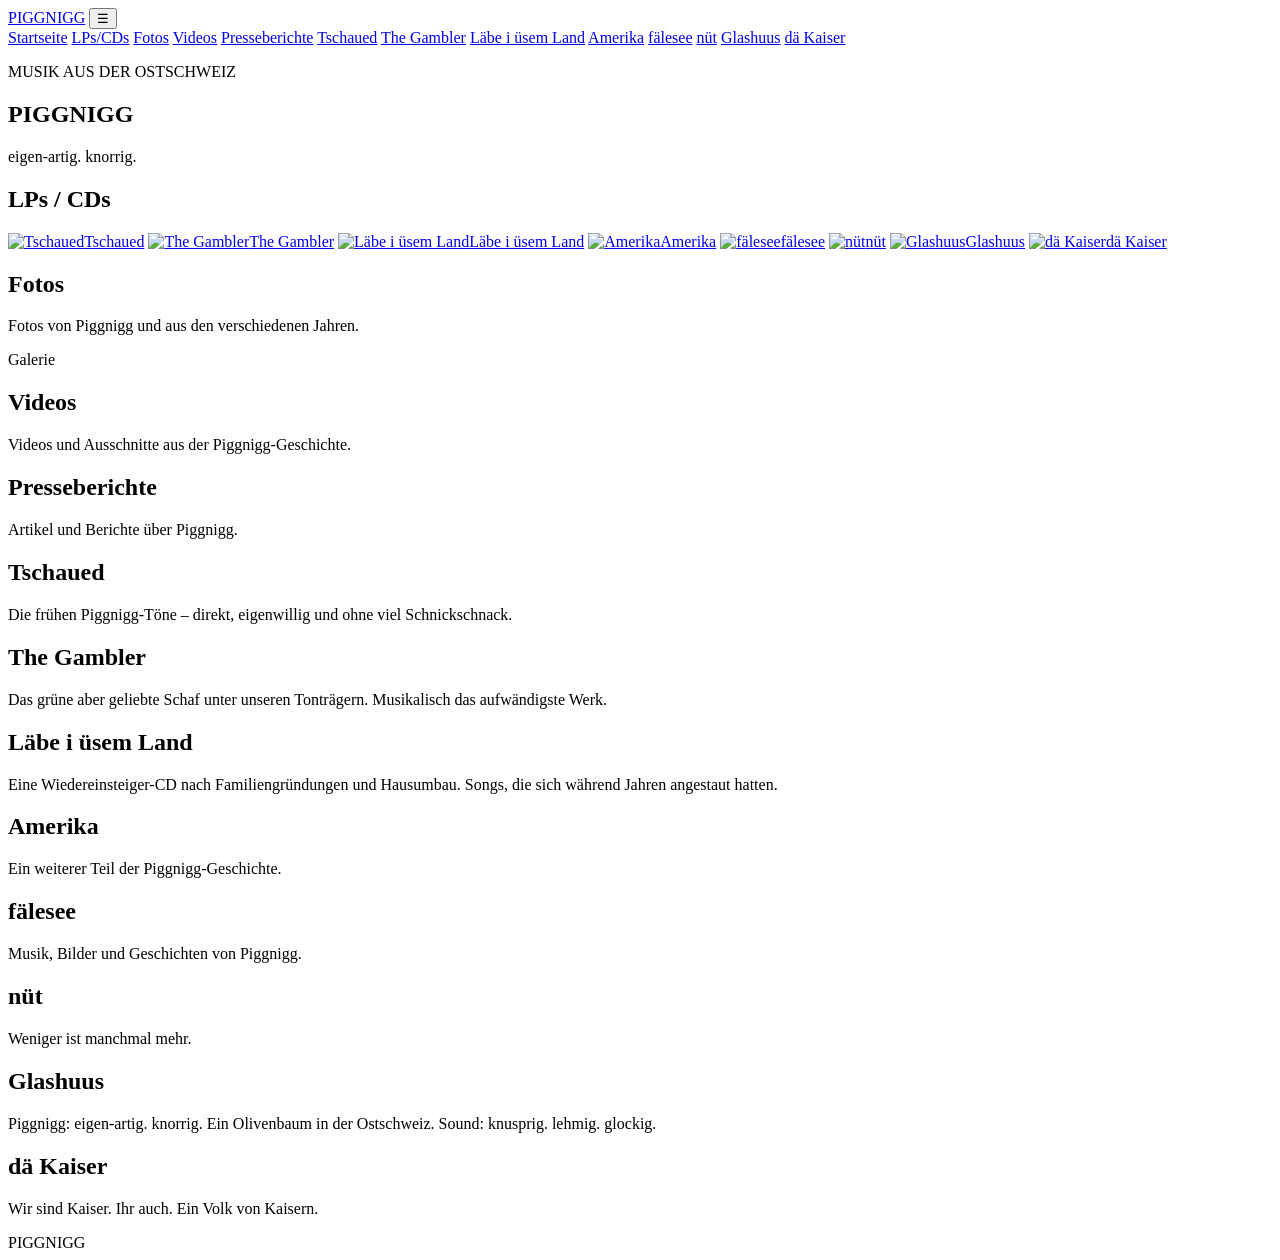
==== index.html @ c373f85c "Create clean static Piggnigg website" ====
<!doctype html>
<html lang="de">
<head>
  <meta charset="utf-8">
  <meta name="viewport" content="width=device-width,initial-scale=1">
  <title>Piggnigg</title>
  <meta name="description" content="Piggnigg – Musik, Tonträger, Fotos, Videos und Presse.">
  <link rel="stylesheet" href="style.css">
</head>
<body>
<header class="site-header">
  <a class="logo" href="#start">PIGGNIGG</a>
  <button class="menu-toggle" aria-label="Menü öffnen">☰</button>
  <nav id="nav">
    <a href="#start">Startseite</a>
    <a href="#lps">LPs/CDs</a>
    <a href="#fotos">Fotos</a>
    <a href="#videos">Videos</a>
    <a href="#presse">Presseberichte</a>
    <a href="#tschaued">Tschaued</a>
    <a href="#gambler">The Gambler</a>
    <a href="#laebe">Läbe i üsem Land</a>
    <a href="#amerika">Amerika</a>
    <a href="#faelesee">fälesee</a>
    <a href="#nuet">nüt</a>
    <a href="#glashuus">Glashuus</a>
    <a href="#kaiser">dä Kaiser</a>
  </nav>
</header>

<main>
  <section id="start" class="hero">
    <div>
      <p class="eyebrow">MUSIK AUS DER OSTSCHWEIZ</p>
      <h1>PIGGNIGG</h1>
      <p>eigen-artig. knorrig.</p>
    </div>
  </section>

  <section id="lps" class="section">
    <h2>LPs / CDs</h2>
    <div class="grid albums">
      <a class="album" href="#tschaued"><img src="images/piggnigg_tschaued.jpg" alt="Tschaued"><span>Tschaued</span></a>
      <a class="album" href="#gambler"><img src="images/piggnigg_gambler.jpg" alt="The Gambler"><span>The Gambler</span></a>
      <a class="album" href="#laebe"><img src="images/piggnigg_laebe.jpg" alt="Läbe i üsem Land"><span>Läbe i üsem Land</span></a>
      <a class="album" href="#amerika"><img src="images/piggnigg_amerika.jpg" alt="Amerika"><span>Amerika</span></a>
      <a class="album" href="#faelesee"><img src="images/piggnigg_faelesee.jpg" alt="fälesee"><span>fälesee</span></a>
      <a class="album" href="#nuet"><img src="images/piggnigg_nuet.jpg" alt="nüt"><span>nüt</span></a>
      <a class="album" href="#glashuus"><img src="images/piggnigg_glashuus.jpg" alt="Glashuus"><span>Glashuus</span></a>
      <a class="album" href="#kaiser"><img src="images/piggnigg_kaiser.jpg" alt="dä Kaiser"><span>dä Kaiser</span></a>
    </div>
  </section>

  <section id="fotos" class="section"><h2>Fotos</h2><p>Fotos von Piggnigg und aus den verschiedenen Jahren.</p><div class="photo-note">Galerie</div></section>
  <section id="videos" class="section"><h2>Videos</h2><p>Videos und Ausschnitte aus der Piggnigg-Geschichte.</p></section>
  <section id="presse" class="section"><h2>Presseberichte</h2><p>Artikel und Berichte über Piggnigg.</p></section>

  <section id="tschaued" class="section record"><h2>Tschaued</h2><p>Die frühen Piggnigg-Töne – direkt, eigenwillig und ohne viel Schnickschnack.</p></section>
  <section id="gambler" class="section record"><h2>The Gambler</h2><p>Das grüne aber geliebte Schaf unter unseren Tonträgern. Musikalisch das aufwändigste Werk.</p></section>
  <section id="laebe" class="section record"><h2>Läbe i üsem Land</h2><p>Eine Wiedereinsteiger-CD nach Familiengründungen und Hausumbau. Songs, die sich während Jahren angestaut hatten.</p></section>
  <section id="amerika" class="section record"><h2>Amerika</h2><p>Ein weiterer Teil der Piggnigg-Geschichte.</p></section>
  <section id="faelesee" class="section record"><h2>fälesee</h2><p>Musik, Bilder und Geschichten von Piggnigg.</p></section>
  <section id="nuet" class="section record"><h2>nüt</h2><p>Weniger ist manchmal mehr.</p></section>
  <section id="glashuus" class="section record"><h2>Glashuus</h2><p>Piggnigg: eigen-artig. knorrig. Ein Olivenbaum in der Ostschweiz. Sound: knusprig. lehmig. glockig.</p></section>
  <section id="kaiser" class="section record"><h2>dä Kaiser</h2><p>Wir sind Kaiser. Ihr auch. Ein Volk von Kaisern.</p></section>
</main>

<footer><span>PIGGNIGG</span></footer>
<script src="script.js"></script>
</body>
</html>
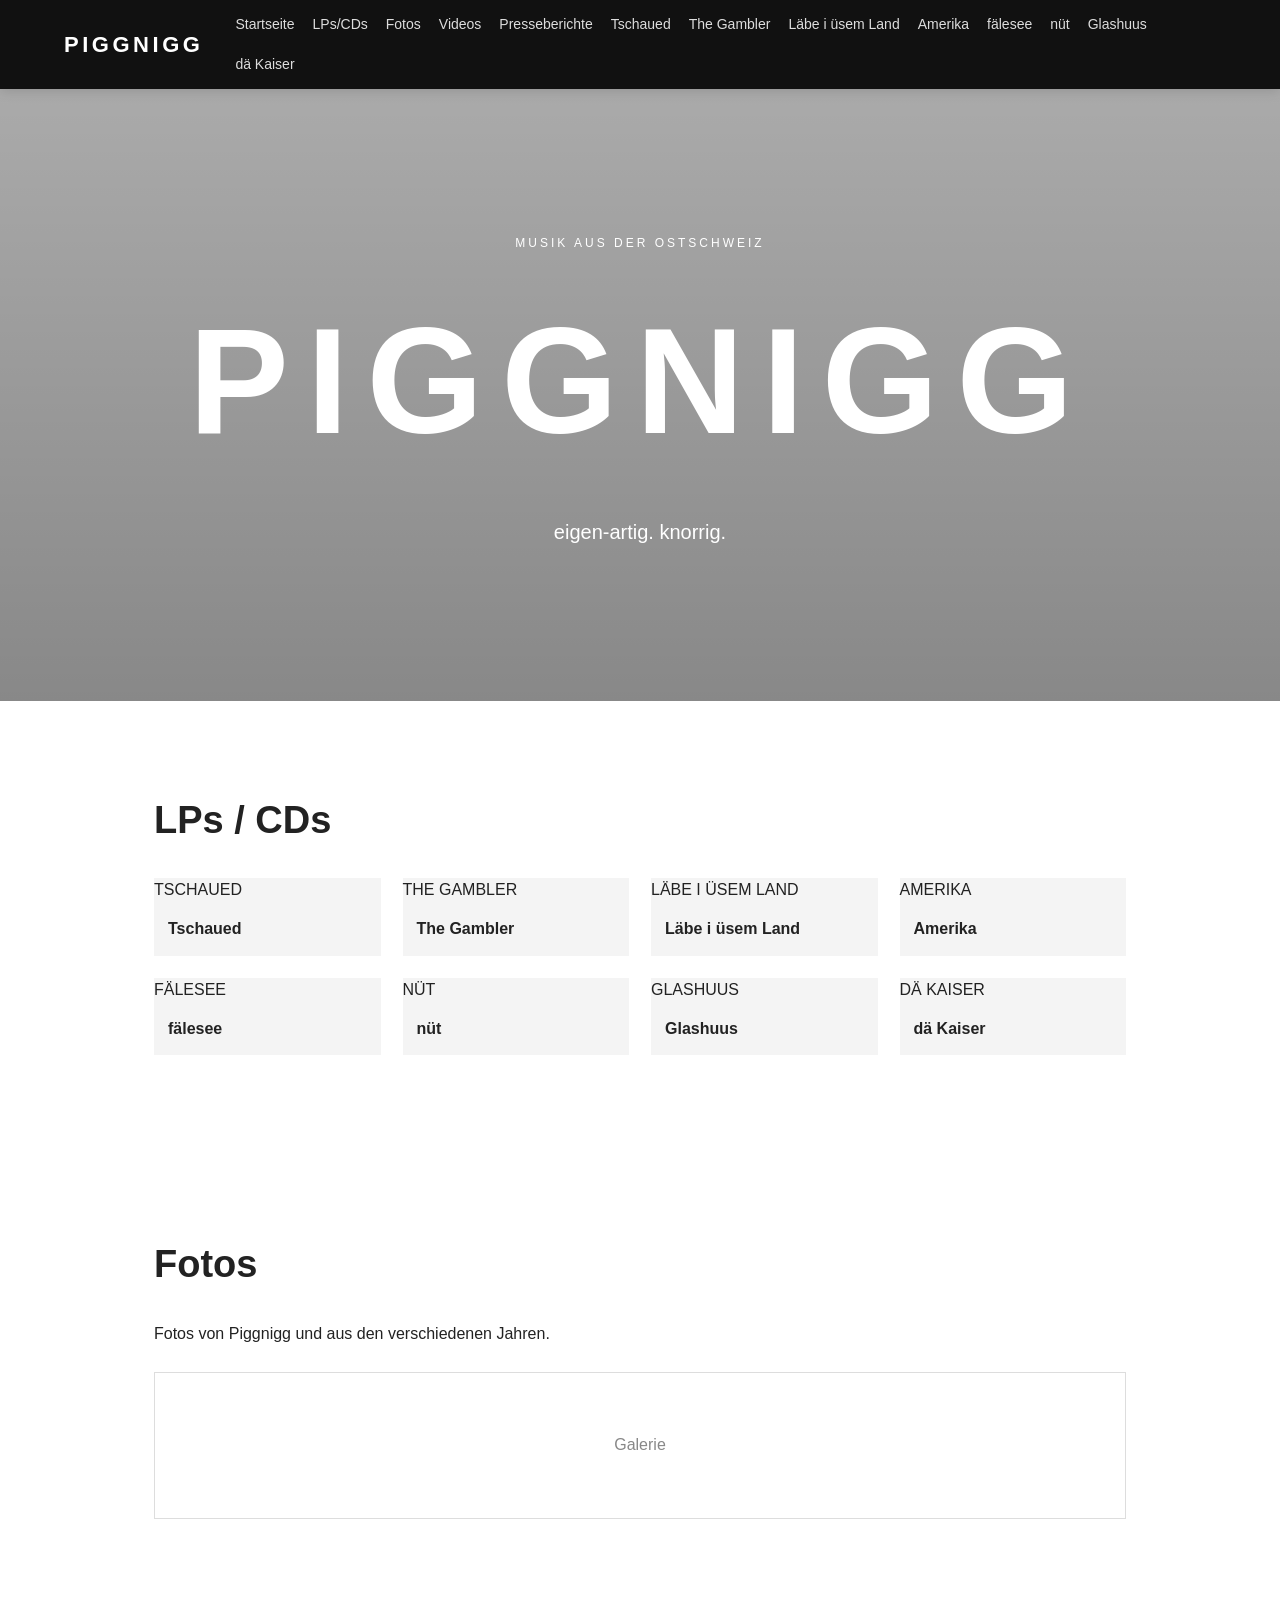
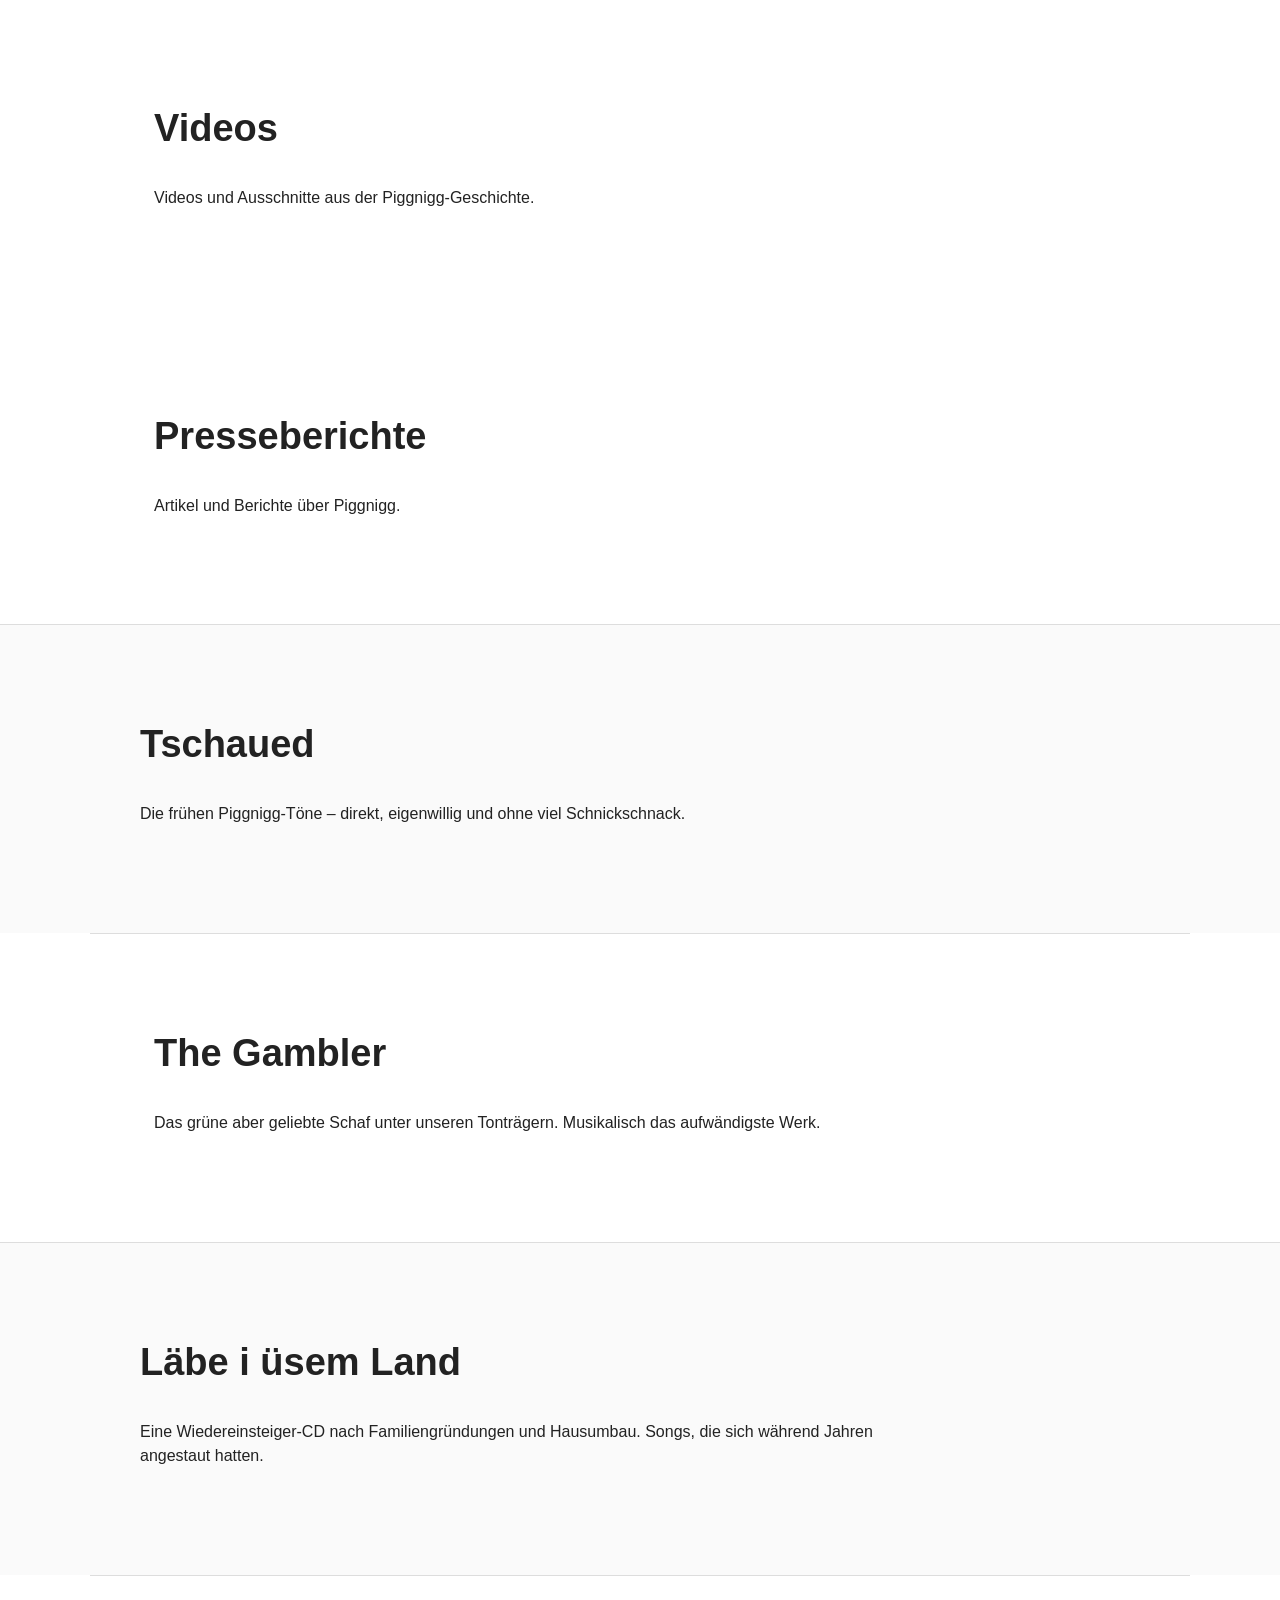
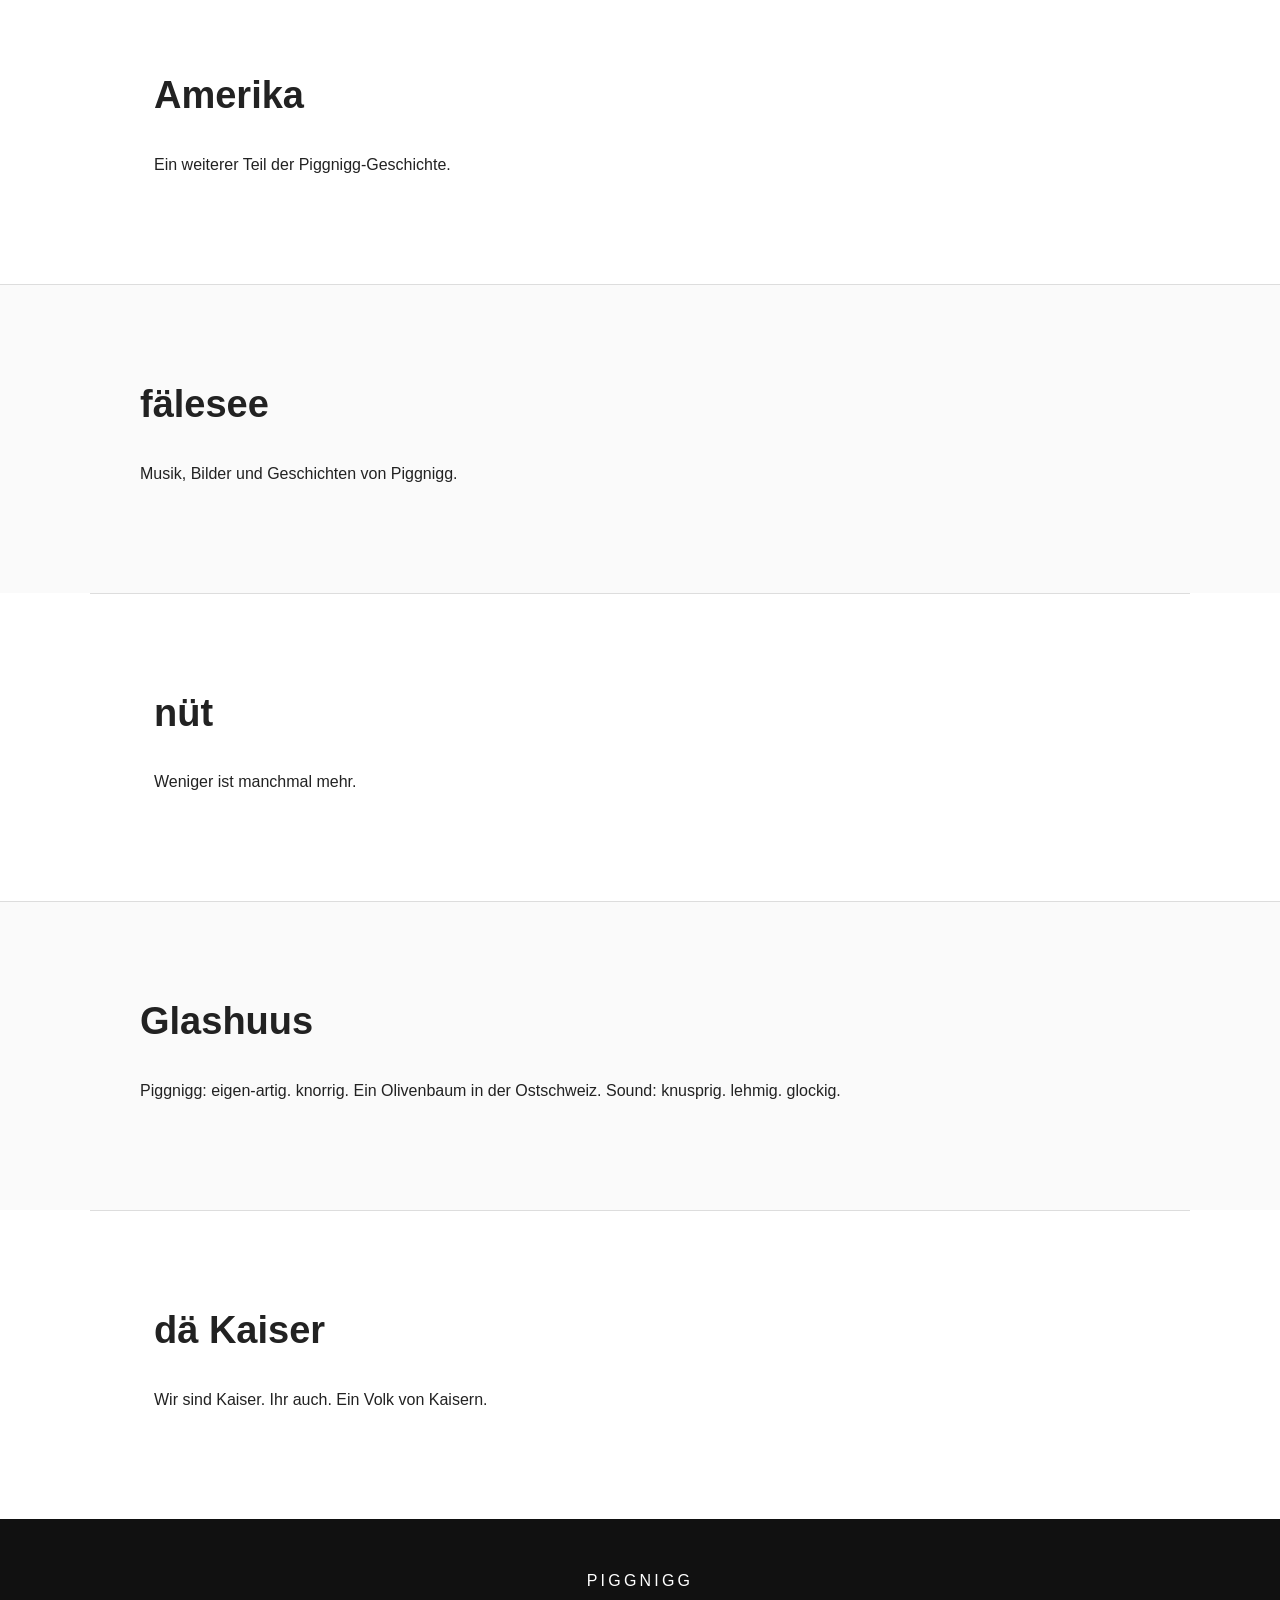
==== commit d87407fb: "Make static site self-contained and remove unavailable image dependencies" ====
--- a/index.html
+++ b/index.html
@@ -1,71 +1,34 @@
 <!doctype html>
 <html lang="de">
 <head>
-  <meta charset="utf-8">
-  <meta name="viewport" content="width=device-width,initial-scale=1">
-  <title>Piggnigg</title>
-  <meta name="description" content="Piggnigg – Musik, Tonträger, Fotos, Videos und Presse.">
-  <link rel="stylesheet" href="style.css">
+<meta charset="utf-8"><meta name="viewport" content="width=device-width,initial-scale=1">
+<title>Piggnigg</title><meta name="description" content="Piggnigg – Musik, Tonträger, Fotos, Videos und Presse."><link rel="stylesheet" href="style.css">
 </head>
 <body>
-<header class="site-header">
-  <a class="logo" href="#start">PIGGNIGG</a>
-  <button class="menu-toggle" aria-label="Menü öffnen">☰</button>
-  <nav id="nav">
-    <a href="#start">Startseite</a>
-    <a href="#lps">LPs/CDs</a>
-    <a href="#fotos">Fotos</a>
-    <a href="#videos">Videos</a>
-    <a href="#presse">Presseberichte</a>
-    <a href="#tschaued">Tschaued</a>
-    <a href="#gambler">The Gambler</a>
-    <a href="#laebe">Läbe i üsem Land</a>
-    <a href="#amerika">Amerika</a>
-    <a href="#faelesee">fälesee</a>
-    <a href="#nuet">nüt</a>
-    <a href="#glashuus">Glashuus</a>
-    <a href="#kaiser">dä Kaiser</a>
-  </nav>
-</header>
-
+<header class="site-header"><a class="logo" href="#start">PIGGNIGG</a><button class="menu-toggle" aria-label="Menü öffnen">☰</button><nav id="nav">
+<a href="#start">Startseite</a><a href="#lps">LPs/CDs</a><a href="#fotos">Fotos</a><a href="#videos">Videos</a><a href="#presse">Presseberichte</a><a href="#tschaued">Tschaued</a><a href="#gambler">The Gambler</a><a href="#laebe">Läbe i üsem Land</a><a href="#amerika">Amerika</a><a href="#faelesee">fälesee</a><a href="#nuet">nüt</a><a href="#glashuus">Glashuus</a><a href="#kaiser">dä Kaiser</a>
+</nav></header>
 <main>
-  <section id="start" class="hero">
-    <div>
-      <p class="eyebrow">MUSIK AUS DER OSTSCHWEIZ</p>
-      <h1>PIGGNIGG</h1>
-      <p>eigen-artig. knorrig.</p>
-    </div>
-  </section>
-
-  <section id="lps" class="section">
-    <h2>LPs / CDs</h2>
-    <div class="grid albums">
-      <a class="album" href="#tschaued"><img src="images/piggnigg_tschaued.jpg" alt="Tschaued"><span>Tschaued</span></a>
-      <a class="album" href="#gambler"><img src="images/piggnigg_gambler.jpg" alt="The Gambler"><span>The Gambler</span></a>
-      <a class="album" href="#laebe"><img src="images/piggnigg_laebe.jpg" alt="Läbe i üsem Land"><span>Läbe i üsem Land</span></a>
-      <a class="album" href="#amerika"><img src="images/piggnigg_amerika.jpg" alt="Amerika"><span>Amerika</span></a>
-      <a class="album" href="#faelesee"><img src="images/piggnigg_faelesee.jpg" alt="fälesee"><span>fälesee</span></a>
-      <a class="album" href="#nuet"><img src="images/piggnigg_nuet.jpg" alt="nüt"><span>nüt</span></a>
-      <a class="album" href="#glashuus"><img src="images/piggnigg_glashuus.jpg" alt="Glashuus"><span>Glashuus</span></a>
-      <a class="album" href="#kaiser"><img src="images/piggnigg_kaiser.jpg" alt="dä Kaiser"><span>dä Kaiser</span></a>
-    </div>
-  </section>
-
-  <section id="fotos" class="section"><h2>Fotos</h2><p>Fotos von Piggnigg und aus den verschiedenen Jahren.</p><div class="photo-note">Galerie</div></section>
-  <section id="videos" class="section"><h2>Videos</h2><p>Videos und Ausschnitte aus der Piggnigg-Geschichte.</p></section>
-  <section id="presse" class="section"><h2>Presseberichte</h2><p>Artikel und Berichte über Piggnigg.</p></section>
-
-  <section id="tschaued" class="section record"><h2>Tschaued</h2><p>Die frühen Piggnigg-Töne – direkt, eigenwillig und ohne viel Schnickschnack.</p></section>
-  <section id="gambler" class="section record"><h2>The Gambler</h2><p>Das grüne aber geliebte Schaf unter unseren Tonträgern. Musikalisch das aufwändigste Werk.</p></section>
-  <section id="laebe" class="section record"><h2>Läbe i üsem Land</h2><p>Eine Wiedereinsteiger-CD nach Familiengründungen und Hausumbau. Songs, die sich während Jahren angestaut hatten.</p></section>
-  <section id="amerika" class="section record"><h2>Amerika</h2><p>Ein weiterer Teil der Piggnigg-Geschichte.</p></section>
-  <section id="faelesee" class="section record"><h2>fälesee</h2><p>Musik, Bilder und Geschichten von Piggnigg.</p></section>
-  <section id="nuet" class="section record"><h2>nüt</h2><p>Weniger ist manchmal mehr.</p></section>
-  <section id="glashuus" class="section record"><h2>Glashuus</h2><p>Piggnigg: eigen-artig. knorrig. Ein Olivenbaum in der Ostschweiz. Sound: knusprig. lehmig. glockig.</p></section>
-  <section id="kaiser" class="section record"><h2>dä Kaiser</h2><p>Wir sind Kaiser. Ihr auch. Ein Volk von Kaisern.</p></section>
-</main>
-
-<footer><span>PIGGNIGG</span></footer>
-<script src="script.js"></script>
-</body>
-</html>
+<section id="start" class="hero"><div><p class="eyebrow">MUSIK AUS DER OSTSCHWEIZ</p><h1>PIGGNIGG</h1><p>eigen-artig. knorrig.</p></div></section>
+<section id="lps" class="section"><h2>LPs / CDs</h2><div class="grid albums">
+<a class="album" href="#tschaued"><div class="cover cover-1">TSCHAUED</div><span>Tschaued</span></a>
+<a class="album" href="#gambler"><div class="cover cover-2">THE GAMBLER</div><span>The Gambler</span></a>
+<a class="album" href="#laebe"><div class="cover cover-3">LÄBE I ÜSEM LAND</div><span>Läbe i üsem Land</span></a>
+<a class="album" href="#amerika"><div class="cover cover-4">AMERIKA</div><span>Amerika</span></a>
+<a class="album" href="#faelesee"><div class="cover cover-5">FÄLESEE</div><span>fälesee</span></a>
+<a class="album" href="#nuet"><div class="cover cover-6">NÜT</div><span>nüt</span></a>
+<a class="album" href="#glashuus"><div class="cover cover-7">GLASHUUS</div><span>Glashuus</span></a>
+<a class="album" href="#kaiser"><div class="cover cover-8">DÄ KAISER</div><span>dä Kaiser</span></a>
+</div></section>
+<section id="fotos" class="section"><h2>Fotos</h2><p>Fotos von Piggnigg und aus den verschiedenen Jahren.</p><div class="photo-note">Galerie</div></section>
+<section id="videos" class="section"><h2>Videos</h2><p>Videos und Ausschnitte aus der Piggnigg-Geschichte.</p></section>
+<section id="presse" class="section"><h2>Presseberichte</h2><p>Artikel und Berichte über Piggnigg.</p></section>
+<section id="tschaued" class="section record"><h2>Tschaued</h2><p>Die frühen Piggnigg-Töne – direkt, eigenwillig und ohne viel Schnickschnack.</p></section>
+<section id="gambler" class="section record"><h2>The Gambler</h2><p>Das grüne aber geliebte Schaf unter unseren Tonträgern. Musikalisch das aufwändigste Werk.</p></section>
+<section id="laebe" class="section record"><h2>Läbe i üsem Land</h2><p>Eine Wiedereinsteiger-CD nach Familiengründungen und Hausumbau. Songs, die sich während Jahren angestaut hatten.</p></section>
+<section id="amerika" class="section record"><h2>Amerika</h2><p>Ein weiterer Teil der Piggnigg-Geschichte.</p></section>
+<section id="faelesee" class="section record"><h2>fälesee</h2><p>Musik, Bilder und Geschichten von Piggnigg.</p></section>
+<section id="nuet" class="section record"><h2>nüt</h2><p>Weniger ist manchmal mehr.</p></section>
+<section id="glashuus" class="section record"><h2>Glashuus</h2><p>Piggnigg: eigen-artig. knorrig. Ein Olivenbaum in der Ostschweiz. Sound: knusprig. lehmig. glockig.</p></section>
+<section id="kaiser" class="section record"><h2>dä Kaiser</h2><p>Wir sind Kaiser. Ihr auch. Ein Volk von Kaisern.</p></section>
+</main><footer>PIGGNIGG</footer><script src="script.js"></script></body></html>
--- a/style.css
+++ b/style.css
@@ -0,0 +1 @@
+*{box-sizing:border-box}html{scroll-behavior:smooth}body{margin:0;font-family:Arial,Helvetica,sans-serif;color:#222;background:#fff;line-height:1.55}.site-header{position:sticky;top:0;z-index:10;background:#111;color:#fff;display:flex;align-items:center;gap:32px;padding:14px 5%;box-shadow:0 2px 12px #0002}.logo{color:#fff;text-decoration:none;font-weight:800;letter-spacing:.16em;font-size:22px;white-space:nowrap}.site-header nav{display:flex;gap:18px;flex-wrap:wrap;align-items:center}.site-header nav a{color:#ddd;text-decoration:none;font-size:14px}.site-header nav a:hover{color:#fff}.menu-toggle{display:none;background:none;border:0;color:#fff;font-size:25px}.hero{min-height:68vh;display:grid;place-items:center;text-align:center;background:linear-gradient(#0005,#0007),url('images/Home.jpg') center/cover}.hero h1{margin:0;color:#fff;font-size:clamp(60px,12vw,150px);letter-spacing:.12em}.hero p{color:#fff;font-size:20px}.eyebrow{letter-spacing:.25em;font-size:12px!important}.section{max-width:1100px;margin:auto;padding:90px 5%;scroll-margin-top:75px}.section h2{font-size:38px;margin:0 0 28px}.section p{max-width:760px}.grid{display:grid;grid-template-columns:repeat(4,1fr);gap:22px}.album{display:block;text-decoration:none;color:#222;background:#f4f4f4}.album img{display:block;width:100%;aspect-ratio:1;object-fit:cover}.album span{display:block;padding:14px;font-weight:700}.album:hover{transform:translateY(-3px);box-shadow:0 8px 25px #0002}.record{border-top:1px solid #ddd}.record:nth-of-type(even){background:#fafafa;max-width:none;padding-left:calc((100% - 1000px)/2);padding-right:calc((100% - 1000px)/2)}.photo-note{margin-top:25px;border:1px solid #ddd;padding:60px;text-align:center;color:#888}footer{padding:50px;text-align:center;background:#111;color:#fff;letter-spacing:.2em}@media(max-width:850px){.site-header{justify-content:space-between}.menu-toggle{display:block}.site-header nav{display:none;position:absolute;top:100%;left:0;right:0;background:#111;padding:18px 5%;flex-direction:column;align-items:flex-start}.site-header nav.open{display:flex}.grid{grid-template-columns:repeat(2,1fr)}.section{padding:65px 6%}.record:nth-of-type(even){padding-left:6%;padding-right:6%}}@media(max-width:520px){.grid{grid-template-columns:1fr}.hero{min-height:58vh}}
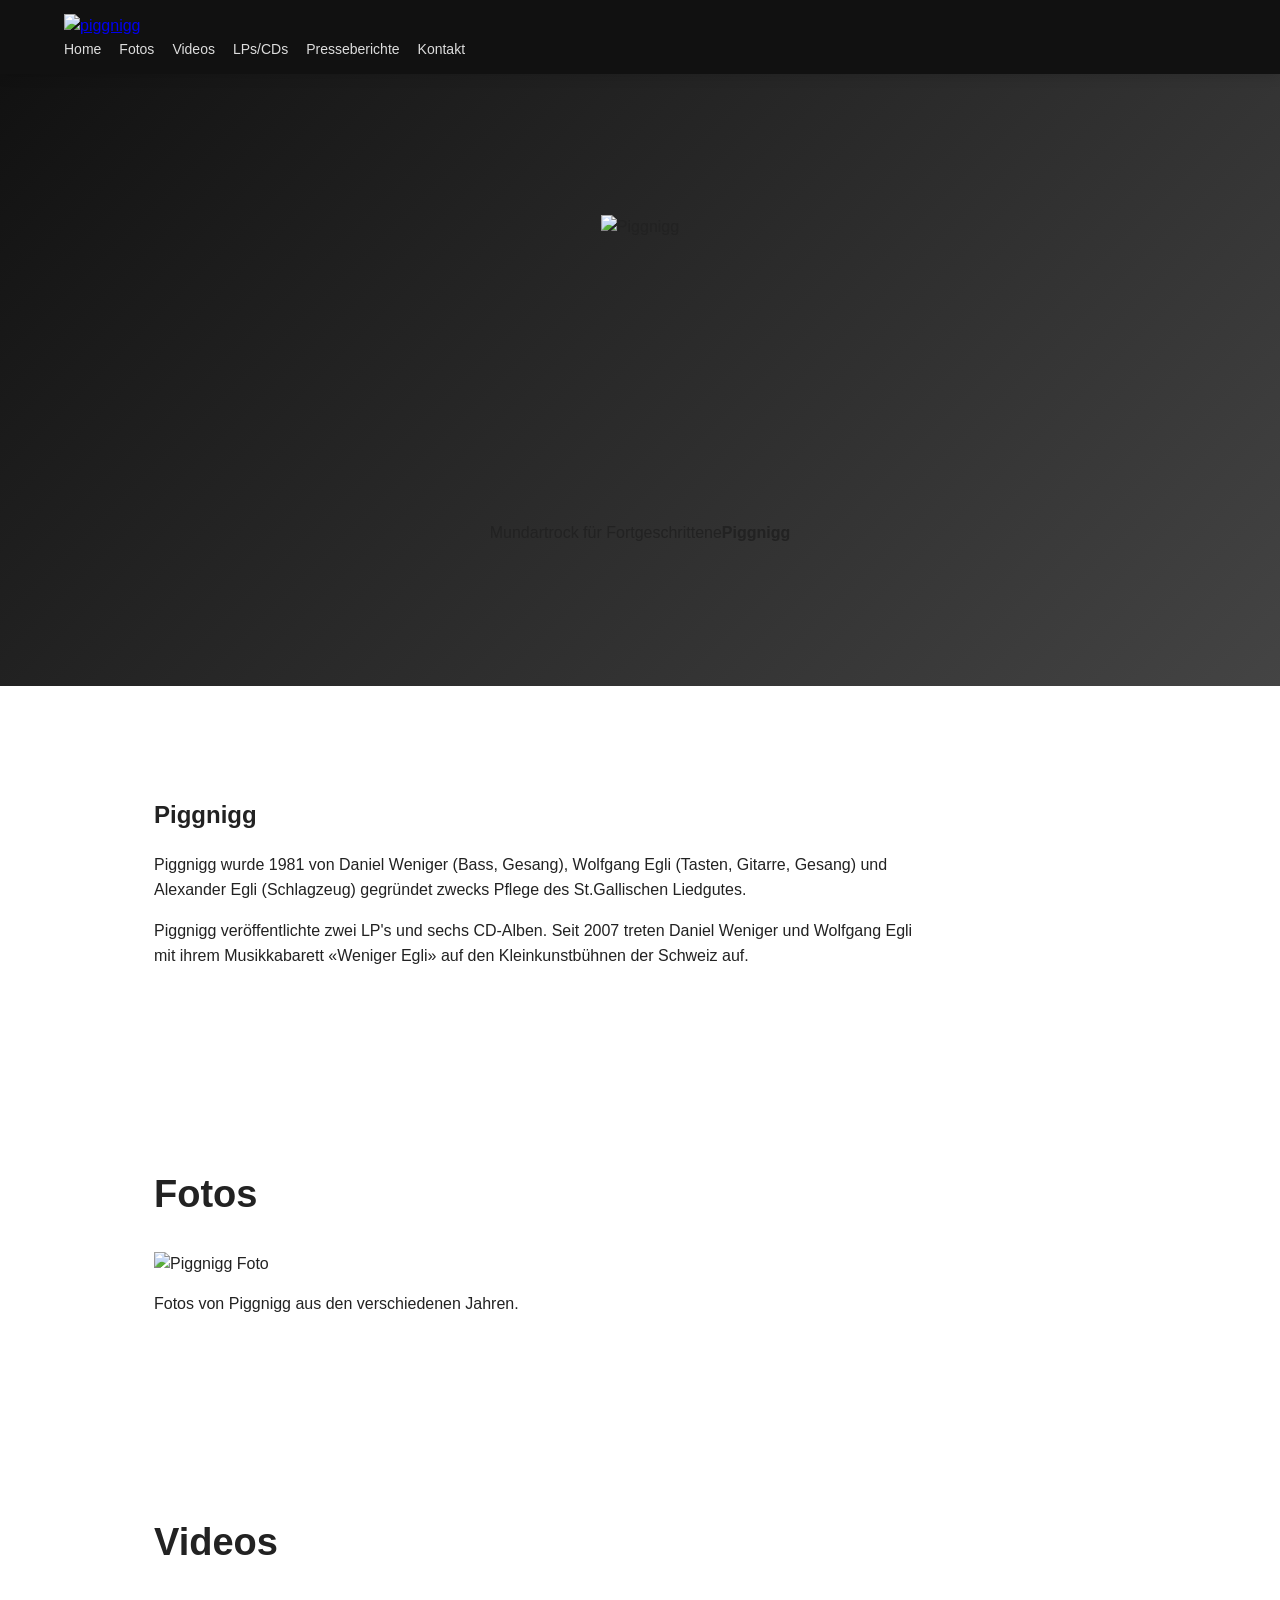
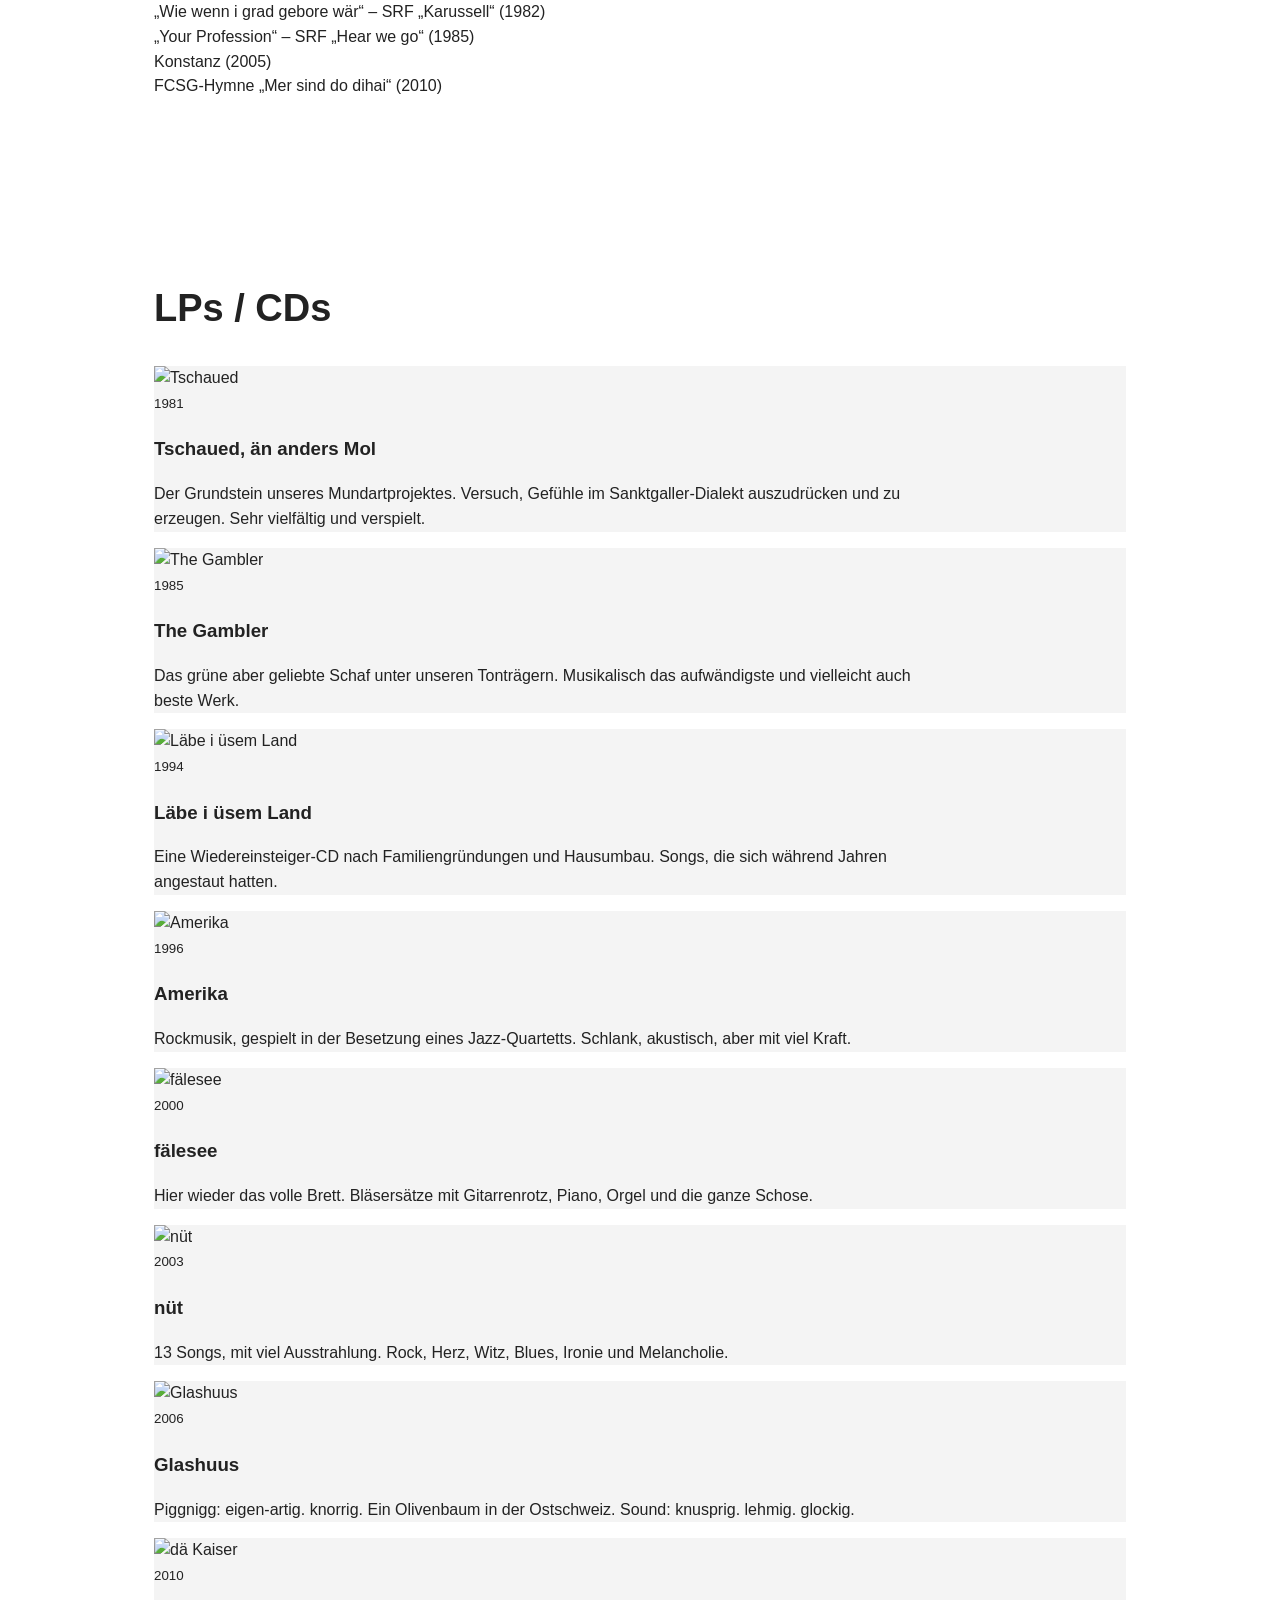
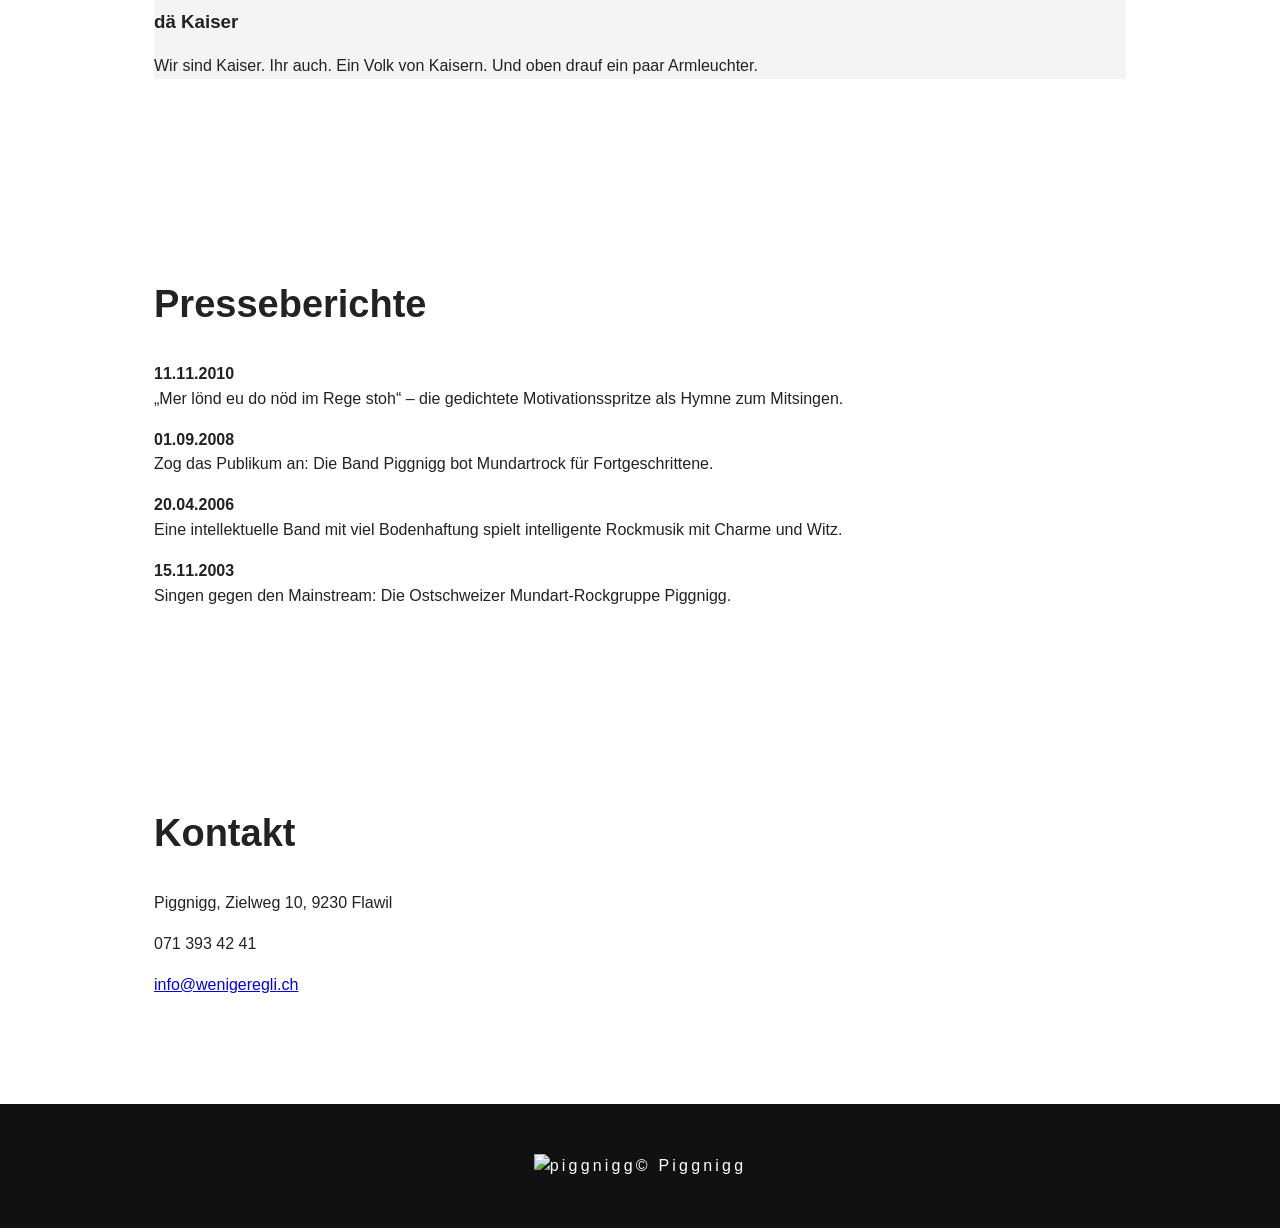
==== commit 8c71978d: "Rebuild site closer to original Piggnigg design" ====
--- a/index.html
+++ b/index.html
@@ -1,34 +1,78 @@
 <!doctype html>
 <html lang="de">
 <head>
-<meta charset="utf-8"><meta name="viewport" content="width=device-width,initial-scale=1">
-<title>Piggnigg</title><meta name="description" content="Piggnigg – Musik, Tonträger, Fotos, Videos und Presse."><link rel="stylesheet" href="style.css">
+<meta charset="utf-8">
+<meta name="viewport" content="width=device-width,initial-scale=1">
+<title>Piggnigg</title>
+<meta name="description" content="Piggnigg – Mundartrock aus der Ostschweiz. Musik, Fotos, Videos, Tonträger und Presseberichte.">
+<link rel="stylesheet" href="style.css">
 </head>
 <body>
-<header class="site-header"><a class="logo" href="#start">PIGGNIGG</a><button class="menu-toggle" aria-label="Menü öffnen">☰</button><nav id="nav">
-<a href="#start">Startseite</a><a href="#lps">LPs/CDs</a><a href="#fotos">Fotos</a><a href="#videos">Videos</a><a href="#presse">Presseberichte</a><a href="#tschaued">Tschaued</a><a href="#gambler">The Gambler</a><a href="#laebe">Läbe i üsem Land</a><a href="#amerika">Amerika</a><a href="#faelesee">fälesee</a><a href="#nuet">nüt</a><a href="#glashuus">Glashuus</a><a href="#kaiser">dä Kaiser</a>
-</nav></header>
+<header class="site-header">
+  <div class="header-inner">
+    <a class="brand" href="#start"><img src="assets/logo.png" alt="piggnigg"></a>
+    <button class="menu-toggle" aria-label="Menü öffnen">☰</button>
+    <nav id="nav">
+      <a href="#start">Home</a><a href="#fotos">Fotos</a><a href="#videos">Videos</a><a href="#lps">LPs/CDs</a><a href="#presse">Presseberichte</a><a href="#kontakt">Kontakt</a>
+    </nav>
+  </div>
+</header>
+
 <main>
-<section id="start" class="hero"><div><p class="eyebrow">MUSIK AUS DER OSTSCHWEIZ</p><h1>PIGGNIGG</h1><p>eigen-artig. knorrig.</p></div></section>
-<section id="lps" class="section"><h2>LPs / CDs</h2><div class="grid albums">
-<a class="album" href="#tschaued"><div class="cover cover-1">TSCHAUED</div><span>Tschaued</span></a>
-<a class="album" href="#gambler"><div class="cover cover-2">THE GAMBLER</div><span>The Gambler</span></a>
-<a class="album" href="#laebe"><div class="cover cover-3">LÄBE I ÜSEM LAND</div><span>Läbe i üsem Land</span></a>
-<a class="album" href="#amerika"><div class="cover cover-4">AMERIKA</div><span>Amerika</span></a>
-<a class="album" href="#faelesee"><div class="cover cover-5">FÄLESEE</div><span>fälesee</span></a>
-<a class="album" href="#nuet"><div class="cover cover-6">NÜT</div><span>nüt</span></a>
-<a class="album" href="#glashuus"><div class="cover cover-7">GLASHUUS</div><span>Glashuus</span></a>
-<a class="album" href="#kaiser"><div class="cover cover-8">DÄ KAISER</div><span>dä Kaiser</span></a>
-</div></section>
-<section id="fotos" class="section"><h2>Fotos</h2><p>Fotos von Piggnigg und aus den verschiedenen Jahren.</p><div class="photo-note">Galerie</div></section>
-<section id="videos" class="section"><h2>Videos</h2><p>Videos und Ausschnitte aus der Piggnigg-Geschichte.</p></section>
-<section id="presse" class="section"><h2>Presseberichte</h2><p>Artikel und Berichte über Piggnigg.</p></section>
-<section id="tschaued" class="section record"><h2>Tschaued</h2><p>Die frühen Piggnigg-Töne – direkt, eigenwillig und ohne viel Schnickschnack.</p></section>
-<section id="gambler" class="section record"><h2>The Gambler</h2><p>Das grüne aber geliebte Schaf unter unseren Tonträgern. Musikalisch das aufwändigste Werk.</p></section>
-<section id="laebe" class="section record"><h2>Läbe i üsem Land</h2><p>Eine Wiedereinsteiger-CD nach Familiengründungen und Hausumbau. Songs, die sich während Jahren angestaut hatten.</p></section>
-<section id="amerika" class="section record"><h2>Amerika</h2><p>Ein weiterer Teil der Piggnigg-Geschichte.</p></section>
-<section id="faelesee" class="section record"><h2>fälesee</h2><p>Musik, Bilder und Geschichten von Piggnigg.</p></section>
-<section id="nuet" class="section record"><h2>nüt</h2><p>Weniger ist manchmal mehr.</p></section>
-<section id="glashuus" class="section record"><h2>Glashuus</h2><p>Piggnigg: eigen-artig. knorrig. Ein Olivenbaum in der Ostschweiz. Sound: knusprig. lehmig. glockig.</p></section>
-<section id="kaiser" class="section record"><h2>dä Kaiser</h2><p>Wir sind Kaiser. Ihr auch. Ein Volk von Kaisern.</p></section>
-</main><footer>PIGGNIGG</footer><script src="script.js"></script></body></html>
+<section id="start" class="hero">
+  <img class="hero-image" src="assets/Home.jpg" alt="Piggnigg">
+  <div class="hero-caption"><span>Mundartrock für Fortgeschrittene</span><strong>Piggnigg</strong></div>
+</section>
+
+<section class="intro section">
+  <h1>Piggnigg</h1>
+  <p>Piggnigg wurde 1981 von Daniel Weniger (Bass, Gesang), Wolfgang Egli (Tasten, Gitarre, Gesang) und Alexander Egli (Schlagzeug) gegründet zwecks Pflege des St.Gallischen Liedgutes.</p>
+  <p>Piggnigg veröffentlichte zwei LP's und sechs CD-Alben. Seit 2007 treten Daniel Weniger und Wolfgang Egli mit ihrem Musikkabarett «Weniger Egli» auf den Kleinkunstbühnen der Schweiz auf.</p>
+</section>
+
+<section id="fotos" class="section">
+  <h2>Fotos</h2>
+  <div class="feature-image"><img src="assets/gallerie/piggnigg_8.jpg" alt="Piggnigg Foto"></div>
+  <p>Fotos von Piggnigg aus den verschiedenen Jahren.</p>
+</section>
+
+<section id="videos" class="section light">
+  <h2>Videos</h2>
+  <div class="video-list"><div>„Wie wenn i grad gebore wär“ – SRF „Karussell“ (1982)</div><div>„Your Profession“ – SRF „Hear we go“ (1985)</div><div>Konstanz (2005)</div><div>FCSG-Hymne „Mer sind do dihai“ (2010)</div></div>
+</section>
+
+<section id="lps" class="section">
+  <h2>LPs / CDs</h2>
+  <div class="albums">
+    <article class="album"><img src="assets/piggnigg_tschaued.jpg" alt="Tschaued"><div><small>1981</small><h3>Tschaued, än anders Mol</h3><p>Der Grundstein unseres Mundartprojektes. Versuch, Gefühle im Sanktgaller-Dialekt auszudrücken und zu erzeugen. Sehr vielfältig und verspielt.</p></div></article>
+    <article class="album"><img src="assets/piggnigg_gambler.jpg" alt="The Gambler"><div><small>1985</small><h3>The Gambler</h3><p>Das grüne aber geliebte Schaf unter unseren Tonträgern. Musikalisch das aufwändigste und vielleicht auch beste Werk.</p></div></article>
+    <article class="album"><img src="assets/piggnigg_laebe.jpg" alt="Läbe i üsem Land"><div><small>1994</small><h3>Läbe i üsem Land</h3><p>Eine Wiedereinsteiger-CD nach Familiengründungen und Hausumbau. Songs, die sich während Jahren angestaut hatten.</p></div></article>
+    <article class="album"><img src="assets/piggnigg_amerika.jpg" alt="Amerika"><div><small>1996</small><h3>Amerika</h3><p>Rockmusik, gespielt in der Besetzung eines Jazz-Quartetts. Schlank, akustisch, aber mit viel Kraft.</p></div></article>
+    <article class="album"><img src="assets/piggnigg_faelesee.jpg" alt="fälesee"><div><small>2000</small><h3>fälesee</h3><p>Hier wieder das volle Brett. Bläsersätze mit Gitarrenrotz, Piano, Orgel und die ganze Schose.</p></div></article>
+    <article class="album"><img src="assets/piggnigg_nuet.jpg" alt="nüt"><div><small>2003</small><h3>nüt</h3><p>13 Songs, mit viel Ausstrahlung. Rock, Herz, Witz, Blues, Ironie und Melancholie.</p></div></article>
+    <article class="album"><img src="assets/piggnigg_glashuus.jpg" alt="Glashuus"><div><small>2006</small><h3>Glashuus</h3><p>Piggnigg: eigen-artig. knorrig. Ein Olivenbaum in der Ostschweiz. Sound: knusprig. lehmig. glockig.</p></div></article>
+    <article class="album"><img src="assets/piggnigg_kaiser.jpg" alt="dä Kaiser"><div><small>2010</small><h3>dä Kaiser</h3><p>Wir sind Kaiser. Ihr auch. Ein Volk von Kaisern. Und oben drauf ein paar Armleuchter.</p></div></article>
+  </div>
+</section>
+
+<section id="presse" class="section light">
+  <h2>Presseberichte</h2>
+  <div class="press-grid">
+    <p><b>11.11.2010</b><br>„Mer lönd eu do nöd im Rege stoh“ – die gedichtete Motivationsspritze als Hymne zum Mitsingen.</p>
+    <p><b>01.09.2008</b><br>Zog das Publikum an: Die Band Piggnigg bot Mundartrock für Fortgeschrittene.</p>
+    <p><b>20.04.2006</b><br>Eine intellektuelle Band mit viel Bodenhaftung spielt intelligente Rockmusik mit Charme und Witz.</p>
+    <p><b>15.11.2003</b><br>Singen gegen den Mainstream: Die Ostschweizer Mundart-Rockgruppe Piggnigg.</p>
+  </div>
+</section>
+
+<section id="kontakt" class="section contact">
+  <h2>Kontakt</h2>
+  <p>Piggnigg, Zielweg 10, 9230 Flawil</p>
+  <p>071 393 42 41</p>
+  <p><a href="mailto:info@wenigeregli.ch">info@wenigeregli.ch</a></p>
+</section>
+</main>
+<footer><img src="assets/logo.png" alt="piggnigg"><span>© Piggnigg</span></footer>
+<script src="script.js"></script>
+</body>
+</html>
--- a/style.css
+++ b/style.css
@@ -1 +1 @@
-*{box-sizing:border-box}html{scroll-behavior:smooth}body{margin:0;font-family:Arial,Helvetica,sans-serif;color:#222;background:#fff;line-height:1.55}.site-header{position:sticky;top:0;z-index:10;background:#111;color:#fff;display:flex;align-items:center;gap:32px;padding:14px 5%;box-shadow:0 2px 12px #0002}.logo{color:#fff;text-decoration:none;font-weight:800;letter-spacing:.16em;font-size:22px;white-space:nowrap}.site-header nav{display:flex;gap:18px;flex-wrap:wrap;align-items:center}.site-header nav a{color:#ddd;text-decoration:none;font-size:14px}.site-header nav a:hover{color:#fff}.menu-toggle{display:none;background:none;border:0;color:#fff;font-size:25px}.hero{min-height:68vh;display:grid;place-items:center;text-align:center;background:linear-gradient(#0005,#0007),url('images/Home.jpg') center/cover}.hero h1{margin:0;color:#fff;font-size:clamp(60px,12vw,150px);letter-spacing:.12em}.hero p{color:#fff;font-size:20px}.eyebrow{letter-spacing:.25em;font-size:12px!important}.section{max-width:1100px;margin:auto;padding:90px 5%;scroll-margin-top:75px}.section h2{font-size:38px;margin:0 0 28px}.section p{max-width:760px}.grid{display:grid;grid-template-columns:repeat(4,1fr);gap:22px}.album{display:block;text-decoration:none;color:#222;background:#f4f4f4}.album img{display:block;width:100%;aspect-ratio:1;object-fit:cover}.album span{display:block;padding:14px;font-weight:700}.album:hover{transform:translateY(-3px);box-shadow:0 8px 25px #0002}.record{border-top:1px solid #ddd}.record:nth-of-type(even){background:#fafafa;max-width:none;padding-left:calc((100% - 1000px)/2);padding-right:calc((100% - 1000px)/2)}.photo-note{margin-top:25px;border:1px solid #ddd;padding:60px;text-align:center;color:#888}footer{padding:50px;text-align:center;background:#111;color:#fff;letter-spacing:.2em}@media(max-width:850px){.site-header{justify-content:space-between}.menu-toggle{display:block}.site-header nav{display:none;position:absolute;top:100%;left:0;right:0;background:#111;padding:18px 5%;flex-direction:column;align-items:flex-start}.site-header nav.open{display:flex}.grid{grid-template-columns:repeat(2,1fr)}.section{padding:65px 6%}.record:nth-of-type(even){padding-left:6%;padding-right:6%}}@media(max-width:520px){.grid{grid-template-columns:1fr}.hero{min-height:58vh}}
+*{box-sizing:border-box}html{scroll-behavior:smooth}body{margin:0;font-family:Arial,Helvetica,sans-serif;color:#222;background:#fff;line-height:1.55}.site-header{position:sticky;top:0;z-index:10;background:#111;color:#fff;display:flex;align-items:center;gap:32px;padding:14px 5%;box-shadow:0 2px 12px #0002}.logo{color:#fff;text-decoration:none;font-weight:800;letter-spacing:.16em;font-size:22px;white-space:nowrap}.site-header nav{display:flex;gap:18px;flex-wrap:wrap;align-items:center}.site-header nav a{color:#ddd;text-decoration:none;font-size:14px}.site-header nav a:hover{color:#fff}.menu-toggle{display:none;background:none;border:0;color:#fff;font-size:25px}.hero{min-height:68vh;display:grid;place-items:center;text-align:center;background:linear-gradient(135deg,#111,#444)}.hero h1{margin:0;color:#fff;font-size:clamp(60px,12vw,150px);letter-spacing:.12em}.hero p{color:#fff;font-size:20px}.eyebrow{letter-spacing:.25em;font-size:12px!important}.section{max-width:1100px;margin:auto;padding:90px 5%;scroll-margin-top:75px}.section h2{font-size:38px;margin:0 0 28px}.section p{max-width:760px}.grid{display:grid;grid-template-columns:repeat(4,1fr);gap:22px}.album{display:block;text-decoration:none;color:#222;background:#f4f4f4;transition:.2s}.cover{display:grid;place-items:center;width:100%;aspect-ratio:1;padding:18px;text-align:center;font-weight:800;font-size:22px;letter-spacing:.08em;background:#222;color:#fff}.cover-2{background:#39452f}.cover-3{background:#75604c}.cover-4{background:#4b5660}.cover-5{background:#69756a}.cover-6{background:#222}.cover-7{background:#6b6b55}.cover-8{background:#51433a}.album span{display:block;padding:14px;font-weight:700}.album:hover{transform:translateY(-3px);box-shadow:0 8px 25px #0002}.record{border-top:1px solid #ddd}.record:nth-of-type(even){background:#fafafa;max-width:none;padding-left:calc((100% - 1000px)/2);padding-right:calc((100% - 1000px)/2)}.photo-note{margin-top:25px;border:1px solid #ddd;padding:60px;text-align:center;color:#888}footer{padding:50px;text-align:center;background:#111;color:#fff;letter-spacing:.2em}@media(max-width:850px){.site-header{justify-content:space-between}.menu-toggle{display:block}.site-header nav{display:none;position:absolute;top:100%;left:0;right:0;background:#111;padding:18px 5%;flex-direction:column;align-items:flex-start}.site-header nav.open{display:flex}.grid{grid-template-columns:repeat(2,1fr)}.section{padding:65px 6%}.record:nth-of-type(even){padding-left:6%;padding-right:6%}}@media(max-width:520px){.grid{grid-template-columns:1fr}.hero{min-height:58vh}}
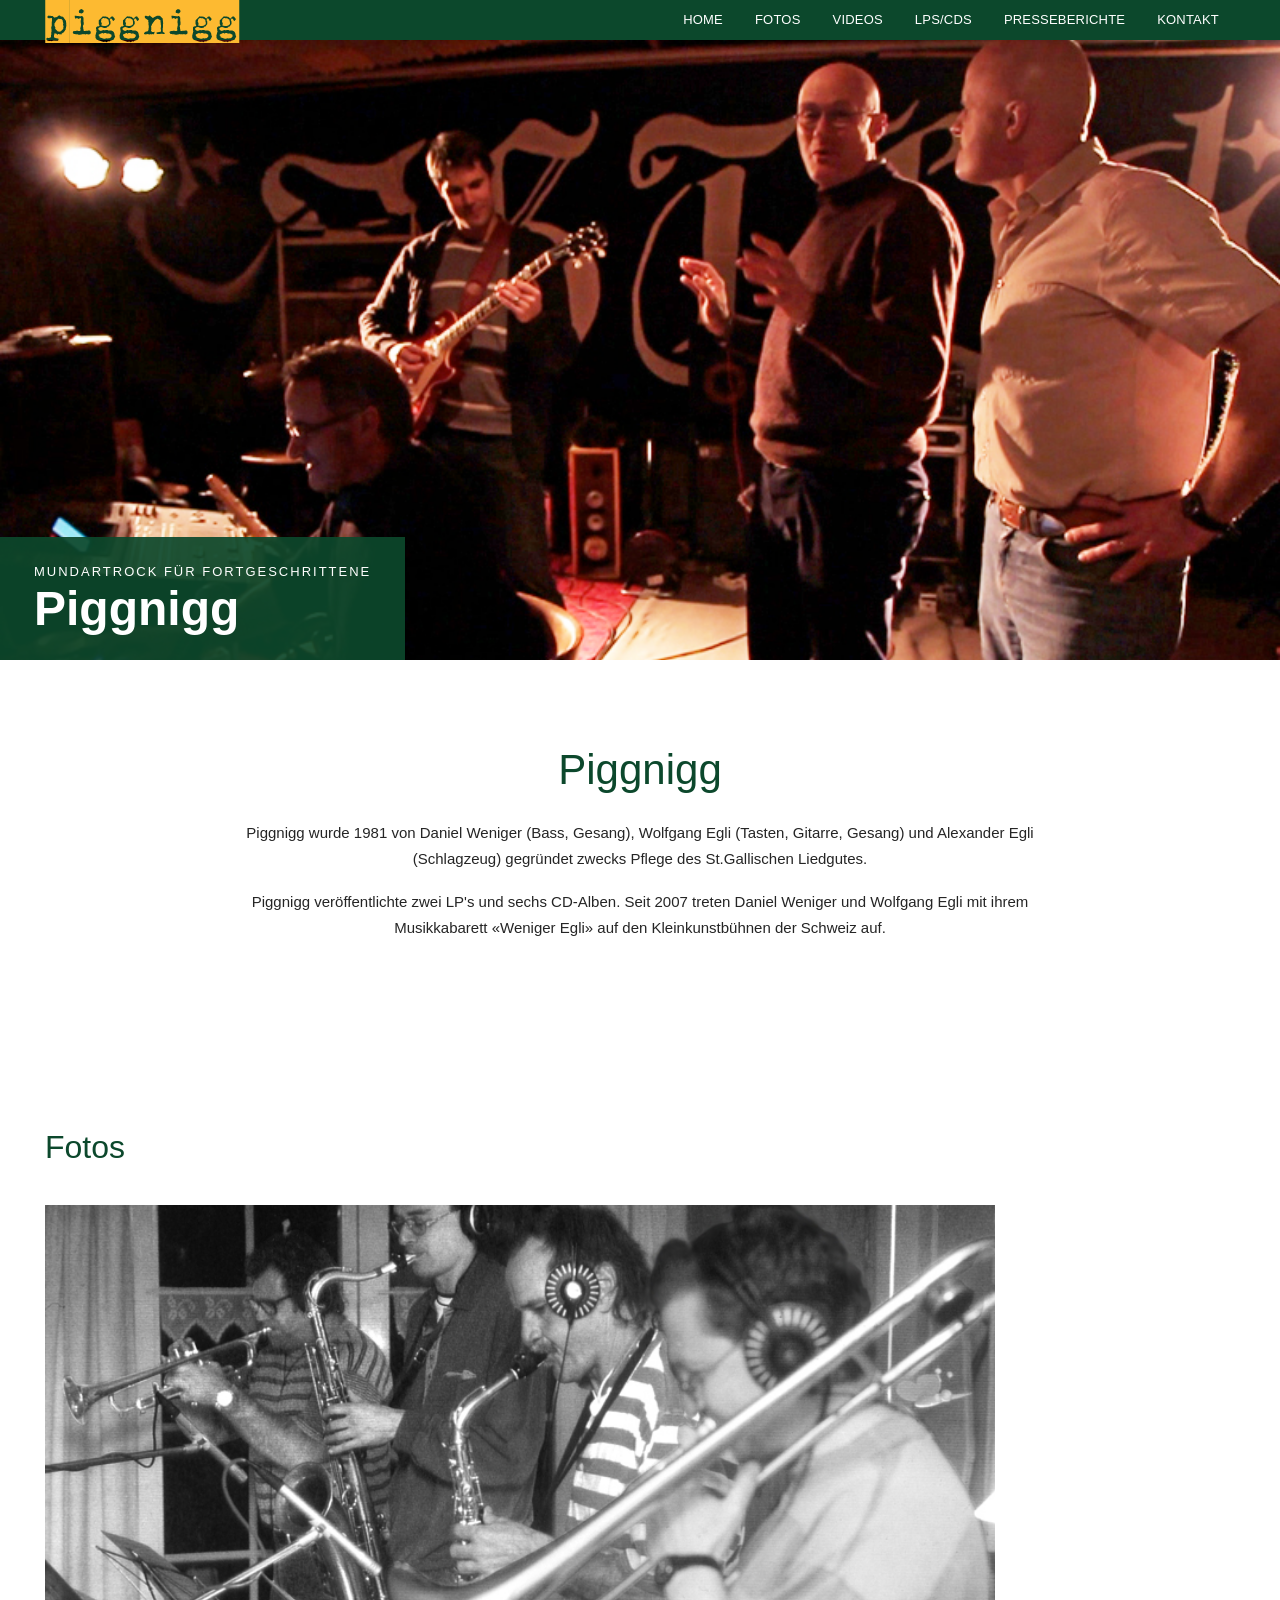
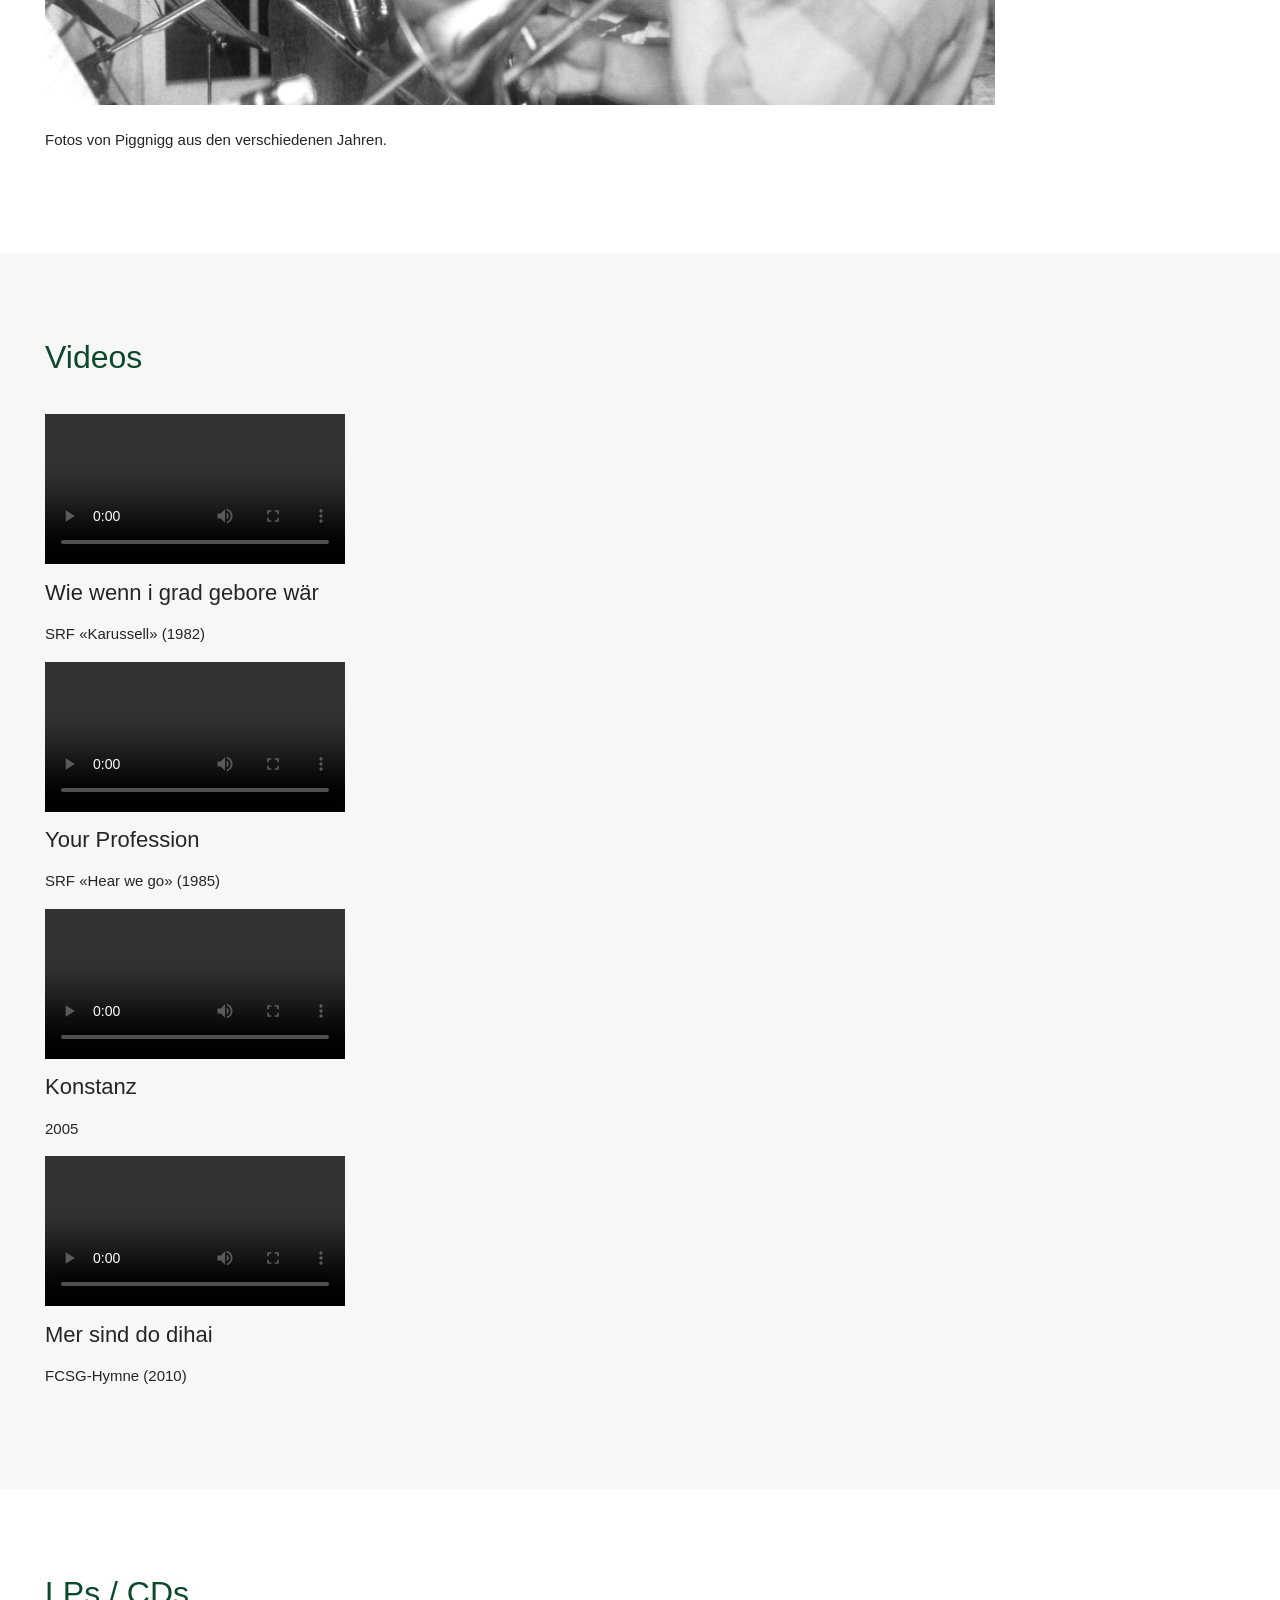
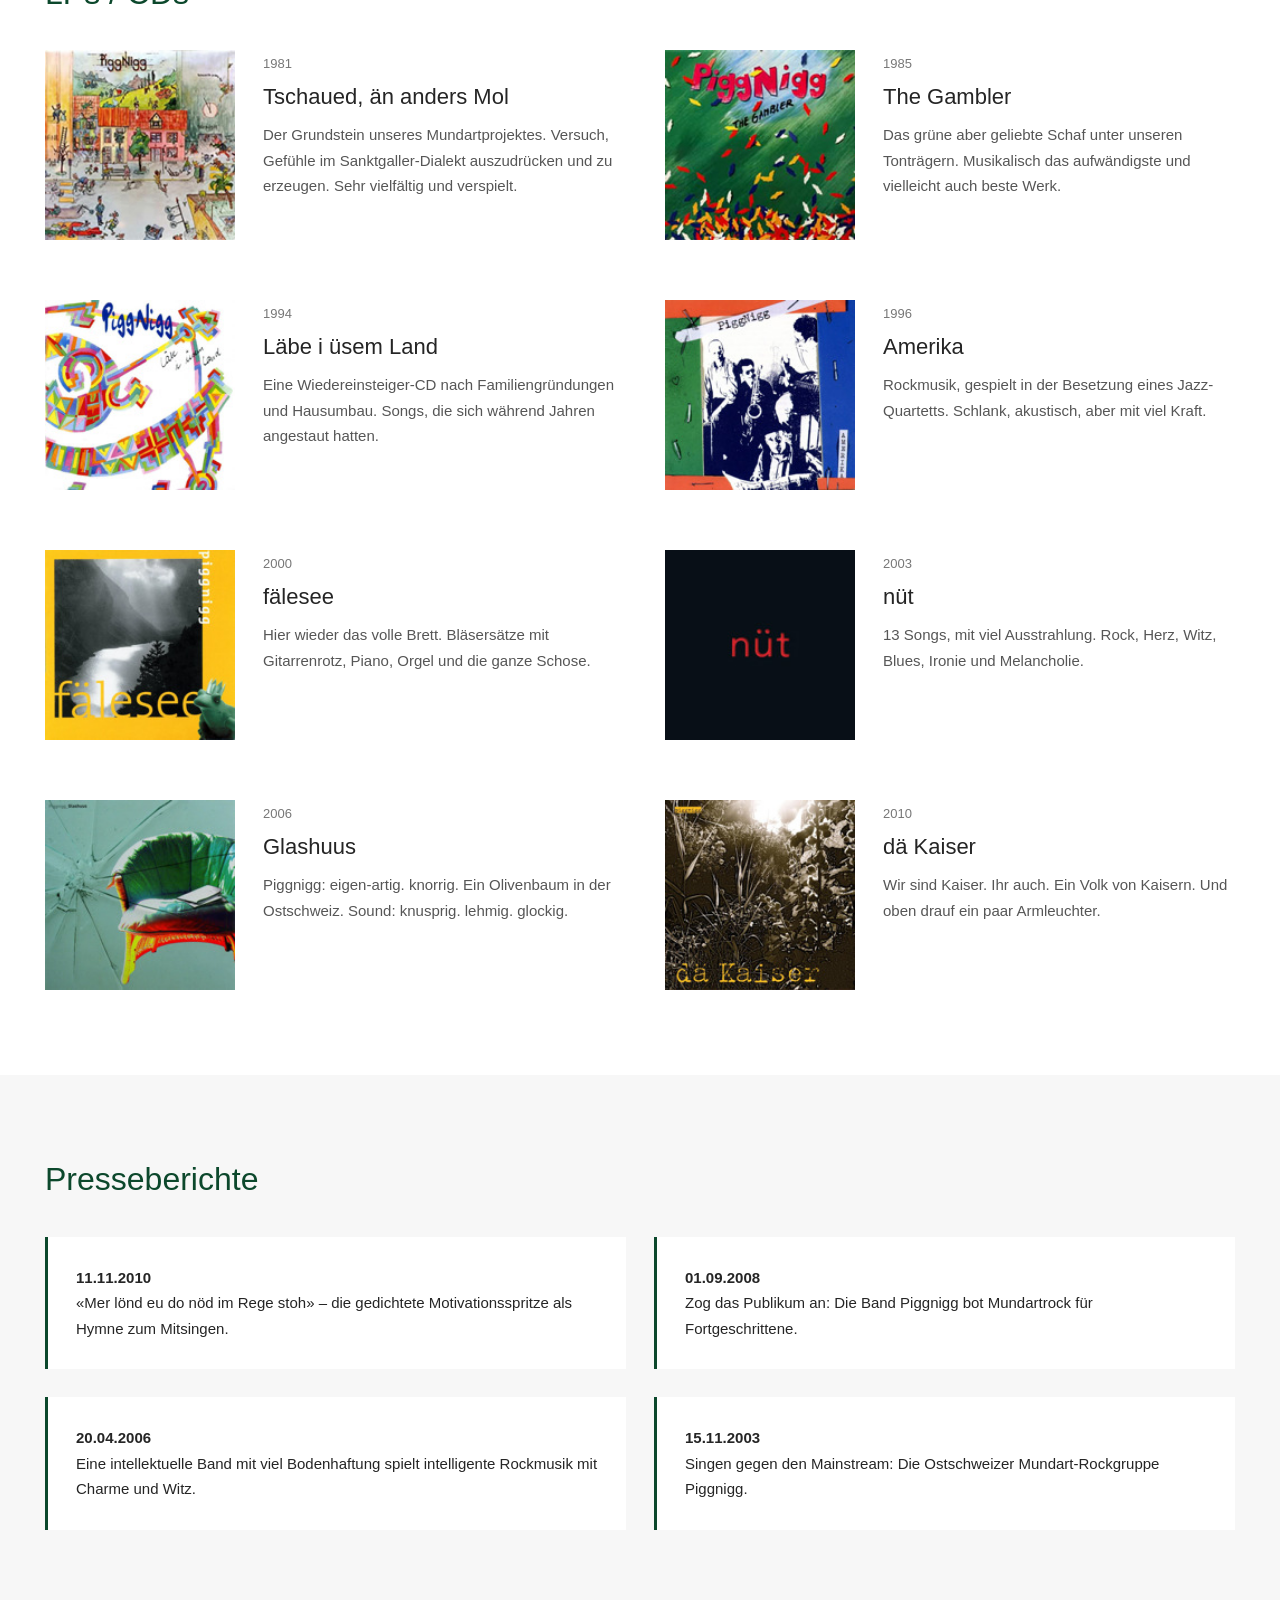
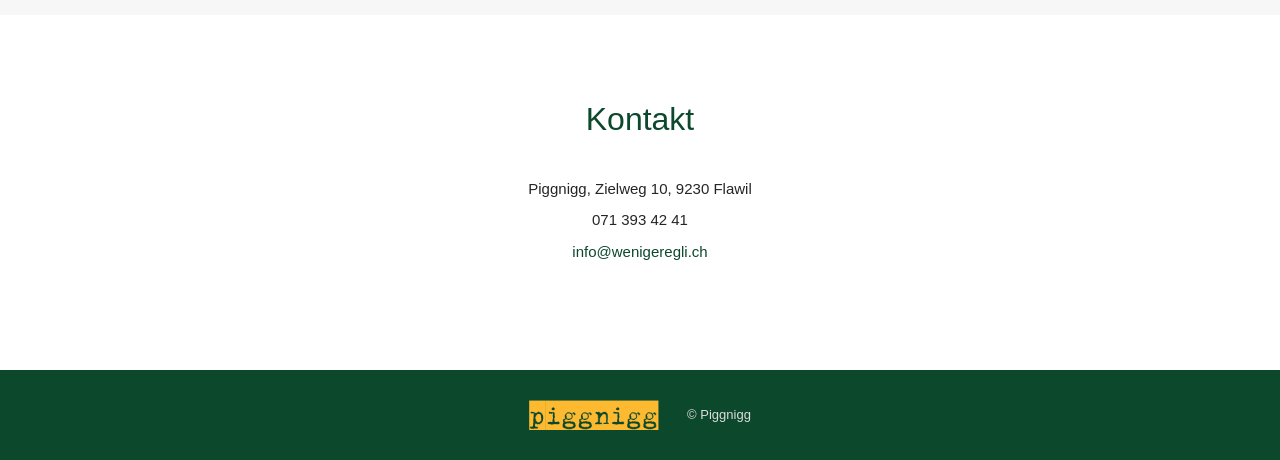
==== commit d1a4f54b: "Add uploaded videos and fix gallery path" ====
--- a/index.html
+++ b/index.html
@@ -32,13 +32,18 @@
 
 <section id="fotos" class="section">
   <h2>Fotos</h2>
-  <div class="feature-image"><img src="assets/gallerie/piggnigg_8.jpg" alt="Piggnigg Foto"></div>
+  <div class="feature-image"><img src="assets/piggnigg_8.jpg" alt="Piggnigg Foto"></div>
   <p>Fotos von Piggnigg aus den verschiedenen Jahren.</p>
 </section>
 
 <section id="videos" class="section light">
   <h2>Videos</h2>
-  <div class="video-list"><div>„Wie wenn i grad gebore wär“ – SRF „Karussell“ (1982)</div><div>„Your Profession“ – SRF „Hear we go“ (1985)</div><div>Konstanz (2005)</div><div>FCSG-Hymne „Mer sind do dihai“ (2010)</div></div>
+  <div class="videos-grid">
+    <article class="video-card"><video controls preload="metadata"><source src="assets/gebore.mp4" type="video/mp4"></video><h3>Wie wenn i grad gebore wär</h3><p>SRF «Karussell» (1982)</p></article>
+    <article class="video-card"><video controls preload="metadata"><source src="assets/profession.mp4" type="video/mp4"></video><h3>Your Profession</h3><p>SRF «Hear we go» (1985)</p></article>
+    <article class="video-card"><video controls preload="metadata"><source src="assets/konstanz.mp4" type="video/mp4"></video><h3>Konstanz</h3><p>2005</p></article>
+    <article class="video-card"><video controls preload="metadata"><source src="assets/video_profession1.mp4" type="video/mp4"></video><h3>Mer sind do dihai</h3><p>FCSG-Hymne (2010)</p></article>
+  </div>
 </section>
 
 <section id="lps" class="section">
@@ -58,7 +63,7 @@
 <section id="presse" class="section light">
   <h2>Presseberichte</h2>
   <div class="press-grid">
-    <p><b>11.11.2010</b><br>„Mer lönd eu do nöd im Rege stoh“ – die gedichtete Motivationsspritze als Hymne zum Mitsingen.</p>
+    <p><b>11.11.2010</b><br>«Mer lönd eu do nöd im Rege stoh» – die gedichtete Motivationsspritze als Hymne zum Mitsingen.</p>
     <p><b>01.09.2008</b><br>Zog das Publikum an: Die Band Piggnigg bot Mundartrock für Fortgeschrittene.</p>
     <p><b>20.04.2006</b><br>Eine intellektuelle Band mit viel Bodenhaftung spielt intelligente Rockmusik mit Charme und Witz.</p>
     <p><b>15.11.2003</b><br>Singen gegen den Mainstream: Die Ostschweizer Mundart-Rockgruppe Piggnigg.</p>
--- a/style.css
+++ b/style.css
@@ -1 +1 @@
-*{box-sizing:border-box}html{scroll-behavior:smooth}body{margin:0;font-family:Arial,Helvetica,sans-serif;color:#222;background:#fff;line-height:1.55}.site-header{position:sticky;top:0;z-index:10;background:#111;color:#fff;display:flex;align-items:center;gap:32px;padding:14px 5%;box-shadow:0 2px 12px #0002}.logo{color:#fff;text-decoration:none;font-weight:800;letter-spacing:.16em;font-size:22px;white-space:nowrap}.site-header nav{display:flex;gap:18px;flex-wrap:wrap;align-items:center}.site-header nav a{color:#ddd;text-decoration:none;font-size:14px}.site-header nav a:hover{color:#fff}.menu-toggle{display:none;background:none;border:0;color:#fff;font-size:25px}.hero{min-height:68vh;display:grid;place-items:center;text-align:center;background:linear-gradient(135deg,#111,#444)}.hero h1{margin:0;color:#fff;font-size:clamp(60px,12vw,150px);letter-spacing:.12em}.hero p{color:#fff;font-size:20px}.eyebrow{letter-spacing:.25em;font-size:12px!important}.section{max-width:1100px;margin:auto;padding:90px 5%;scroll-margin-top:75px}.section h2{font-size:38px;margin:0 0 28px}.section p{max-width:760px}.grid{display:grid;grid-template-columns:repeat(4,1fr);gap:22px}.album{display:block;text-decoration:none;color:#222;background:#f4f4f4;transition:.2s}.cover{display:grid;place-items:center;width:100%;aspect-ratio:1;padding:18px;text-align:center;font-weight:800;font-size:22px;letter-spacing:.08em;background:#222;color:#fff}.cover-2{background:#39452f}.cover-3{background:#75604c}.cover-4{background:#4b5660}.cover-5{background:#69756a}.cover-6{background:#222}.cover-7{background:#6b6b55}.cover-8{background:#51433a}.album span{display:block;padding:14px;font-weight:700}.album:hover{transform:translateY(-3px);box-shadow:0 8px 25px #0002}.record{border-top:1px solid #ddd}.record:nth-of-type(even){background:#fafafa;max-width:none;padding-left:calc((100% - 1000px)/2);padding-right:calc((100% - 1000px)/2)}.photo-note{margin-top:25px;border:1px solid #ddd;padding:60px;text-align:center;color:#888}footer{padding:50px;text-align:center;background:#111;color:#fff;letter-spacing:.2em}@media(max-width:850px){.site-header{justify-content:space-between}.menu-toggle{display:block}.site-header nav{display:none;position:absolute;top:100%;left:0;right:0;background:#111;padding:18px 5%;flex-direction:column;align-items:flex-start}.site-header nav.open{display:flex}.grid{grid-template-columns:repeat(2,1fr)}.section{padding:65px 6%}.record:nth-of-type(even){padding-left:6%;padding-right:6%}}@media(max-width:520px){.grid{grid-template-columns:1fr}.hero{min-height:58vh}}
+*{box-sizing:border-box}html{scroll-behavior:smooth}body{margin:0;font-family:Arial,Helvetica,sans-serif;color:#252525;background:#fff;line-height:1.7;font-size:15px}a{color:#0c482c;text-decoration:none;transition:color .3s,background-color .3s}a:hover{color:#082f1d}.site-header{height:40px;background:#0c482c;position:sticky;top:0;z-index:100;box-shadow:0 0 4px rgba(0,0,0,.15)}.header-inner{max-width:1240px;height:100%;margin:auto;padding:0 25px;display:flex;align-items:center;justify-content:space-between}.brand{height:40px;display:flex;align-items:center}.brand img{width:195px;height:45px;object-fit:contain}.menu-toggle{display:none;background:none;border:0;color:#fff;font-size:25px;cursor:pointer}nav{display:flex;align-items:center;gap:0}nav a{color:#fff;font-size:13px;text-transform:uppercase;letter-spacing:.2px;padding:12px 16px;display:block}nav a:hover{color:#fff;background:rgba(255,255,255,.08)}.hero{position:relative;width:100%;overflow:hidden;background:#111}.hero-image{width:100%;height:auto;min-height:0;max-height:620px;object-fit:cover;display:block}.hero-caption{position:absolute;left:0;bottom:0;background:rgba(12,72,44,.92);color:#fff;padding:24px 34px;display:flex;flex-direction:column}.hero-caption span{font-size:13px;text-transform:uppercase;letter-spacing:2px}.hero-caption strong{font-size:48px;line-height:1.1;font-weight:700}.section{max-width:1240px;margin:0 auto;padding:85px 25px}.section.light{max-width:none;background:#f7f7f7}.section.light>*{max-width:1190px;margin-left:auto;margin-right:auto}h1,h2,h3{font-weight:400;line-height:1.2}h1{font-size:42px;margin:0 0 25px;color:#0c482c}h2{font-size:32px;margin:0 0 38px;color:#0c482c}h3{font-size:22px;margin:8px 0 12px;color:#252525}.intro{max-width:980px;text-align:center}.intro p{max-width:850px;margin:0 auto 18px}.feature-image{max-width:950px}.feature-image img{width:100%;max-height:500px;object-fit:cover}.video-list{max-width:950px;display:grid;gap:1px;background:#ddd}.video-list div{background:#fff;padding:20px 24px}.albums{display:grid;grid-template-columns:repeat(2,1fr);gap:60px 50px}.album{display:grid;grid-template-columns:190px 1fr;gap:28px;align-items:start}.album img{width:190px;height:190px;object-fit:cover}.album small{color:#777;font-size:13px}.album p{margin:0;color:#565656}.press-grid{display:grid;grid-template-columns:repeat(2,1fr);gap:28px}.press-grid p{background:#fff;margin:0;padding:28px;border-left:3px solid #0c482c}.contact{text-align:center;padding-bottom:100px}.contact p{margin:6px 0}footer{background:#0c482c;color:#fff;min-height:90px;padding:22px 25px;display:flex;align-items:center;justify-content:center;gap:28px}footer img{width:130px;height:auto}footer span{font-size:13px;color:#ddd}@media(max-width:900px){nav a{padding:12px 9px;font-size:11px}.albums{grid-template-columns:1fr}}@media(max-width:700px){.site-header{height:58px}.header-inner{padding:0 16px}.brand{height:58px}.brand img{width:150px;height:auto}.menu-toggle{display:block}nav{display:none;position:absolute;top:58px;left:0;right:0;background:#0c482c;padding:8px 18px 14px;flex-direction:column;align-items:flex-start;box-shadow:0 3px 8px rgba(0,0,0,.15)}nav.open{display:flex}nav a{width:100%;padding:9px 0;font-size:13px}.hero-image{min-height:250px;height:auto}.hero-caption{padding:14px 18px}.hero-caption strong{font-size:32px}.hero-caption span{font-size:10px}.section{padding:55px 18px}.album{grid-template-columns:120px 1fr;gap:18px}.album img{width:120px;height:120px}.press-grid{grid-template-columns:1fr}h1{font-size:34px}h2{font-size:28px}}
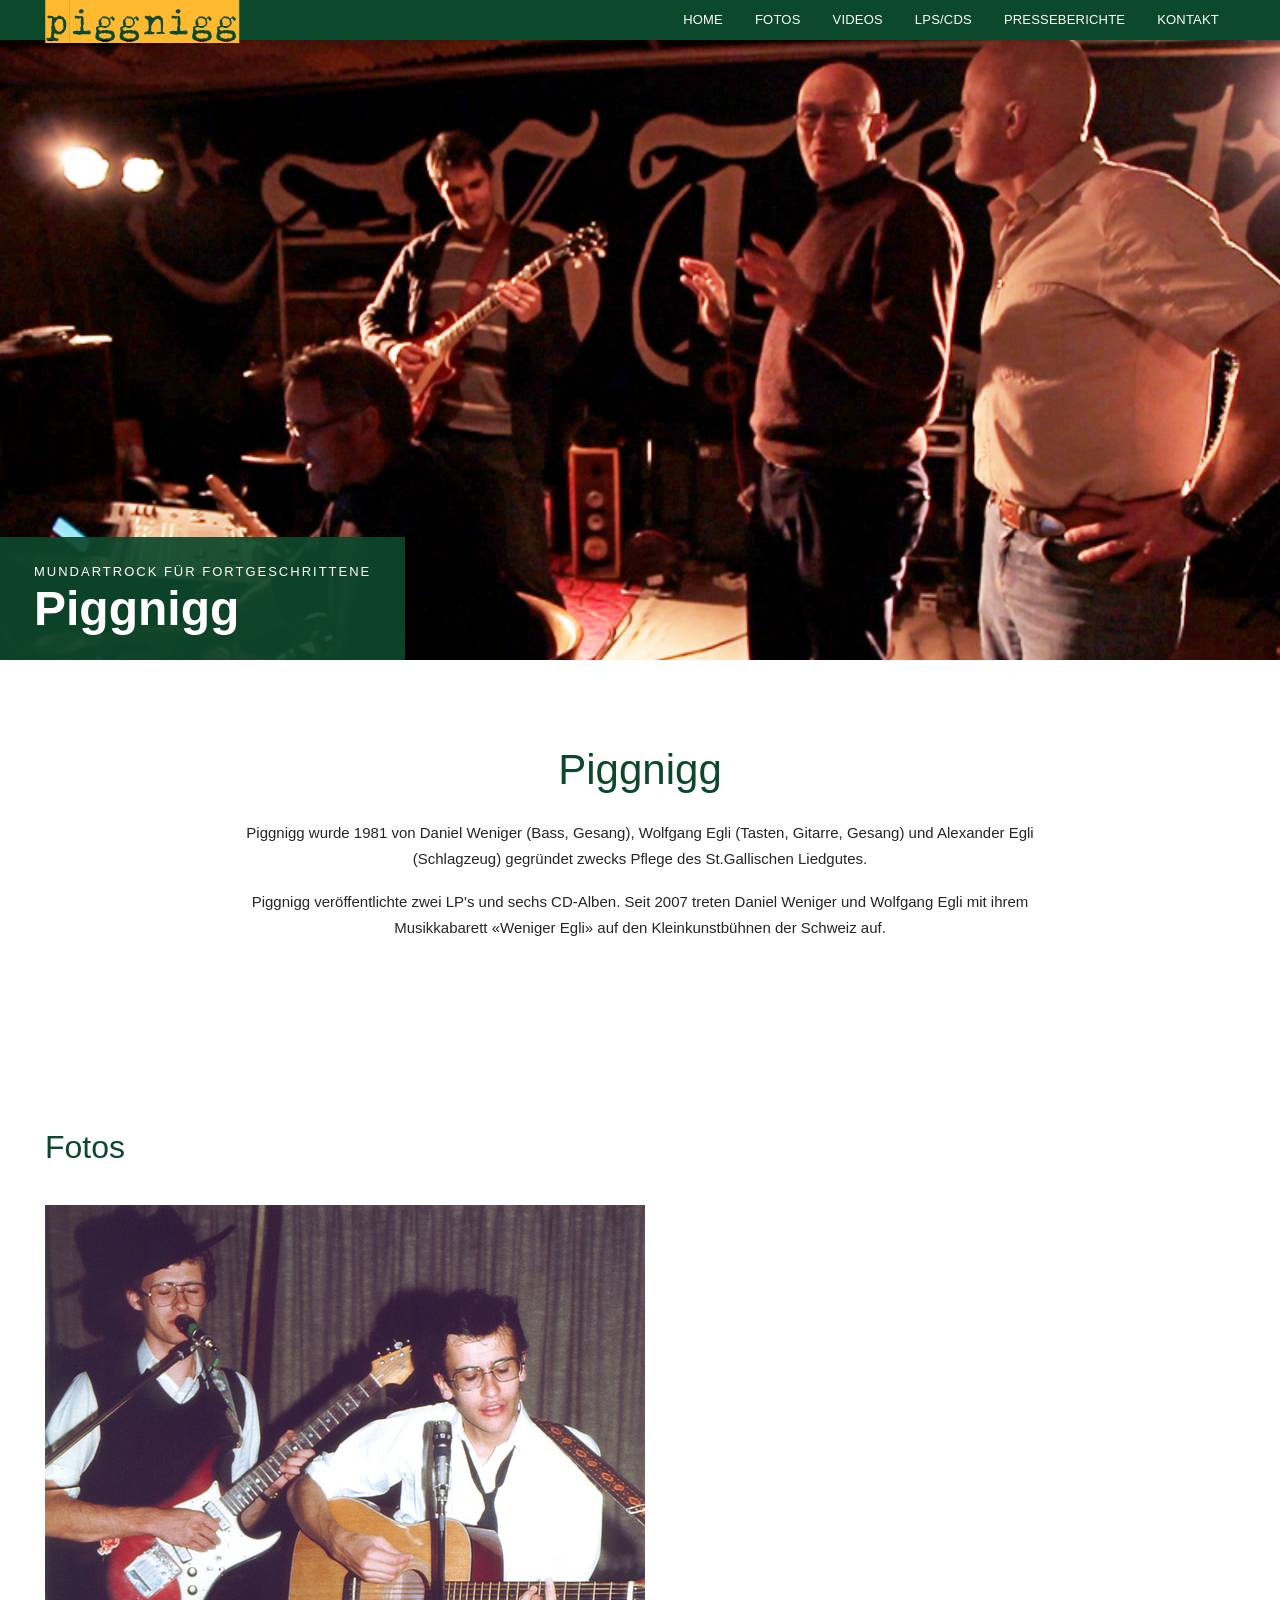
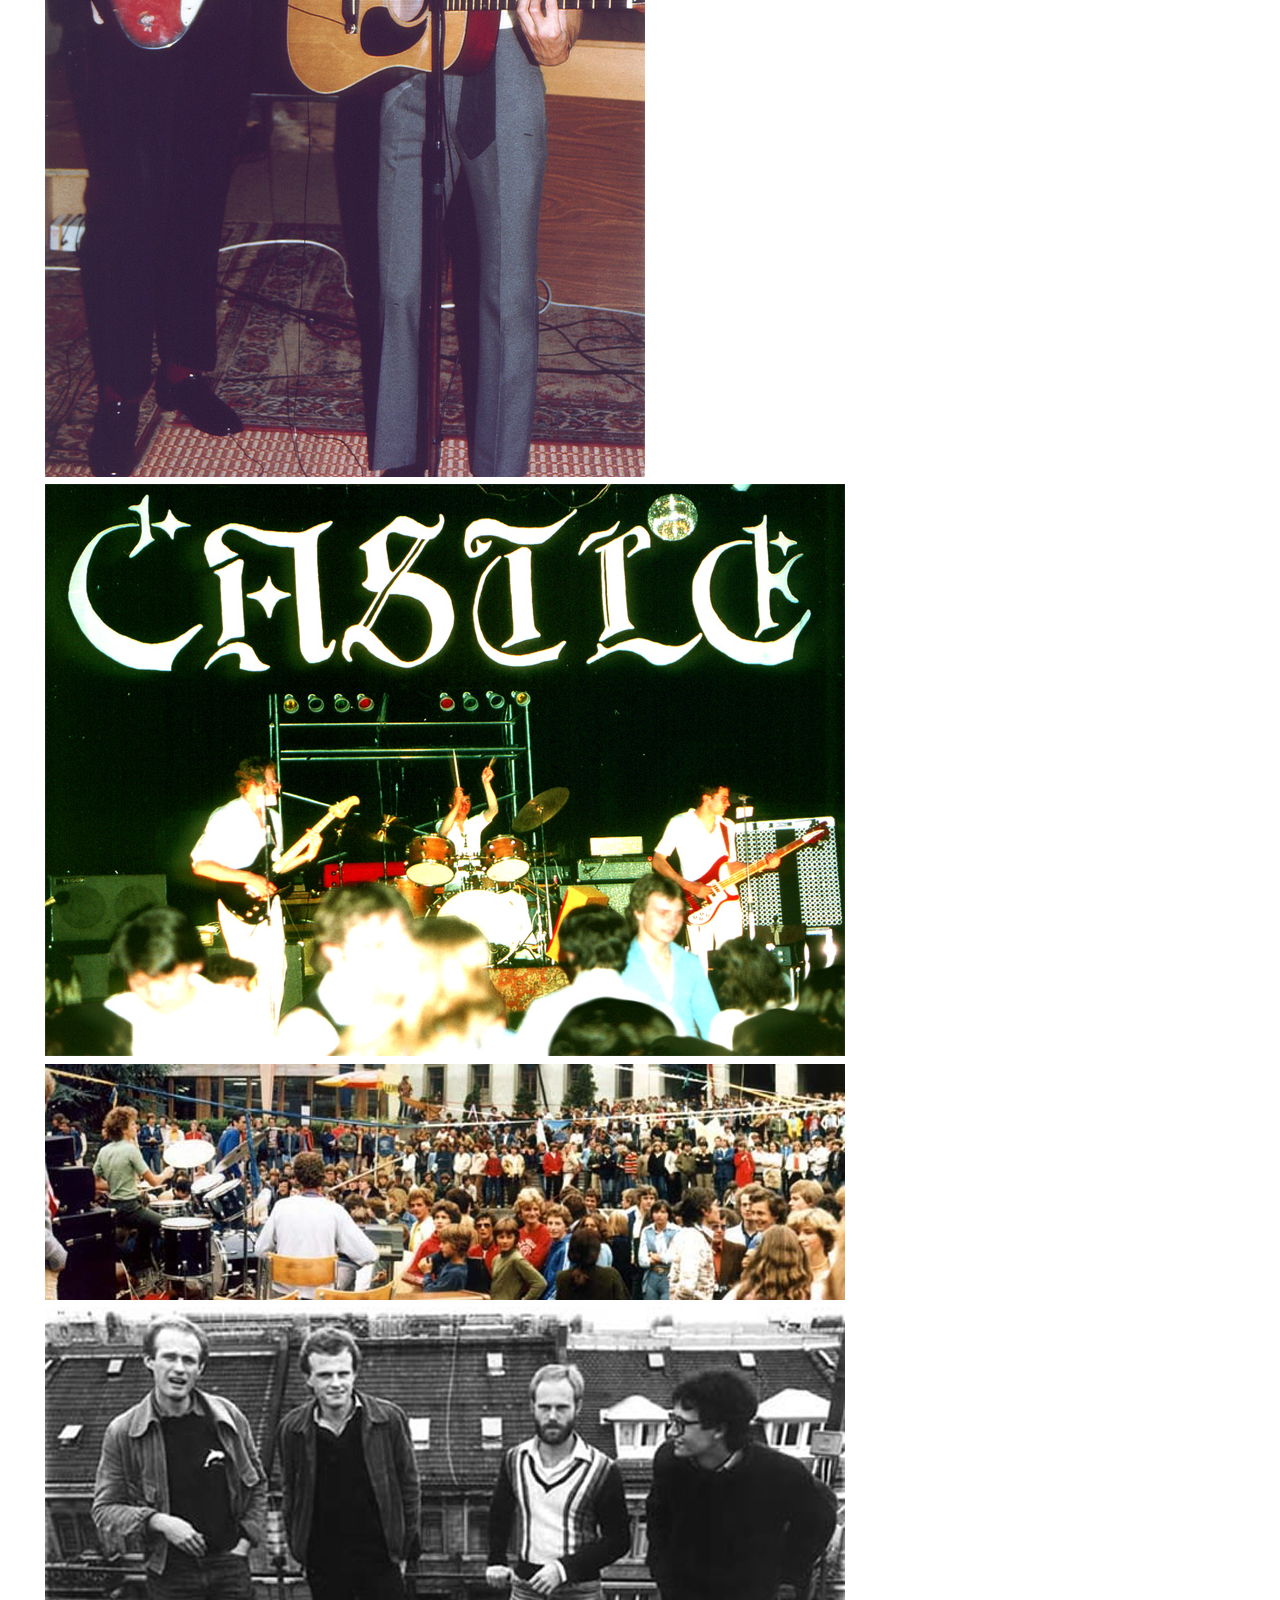
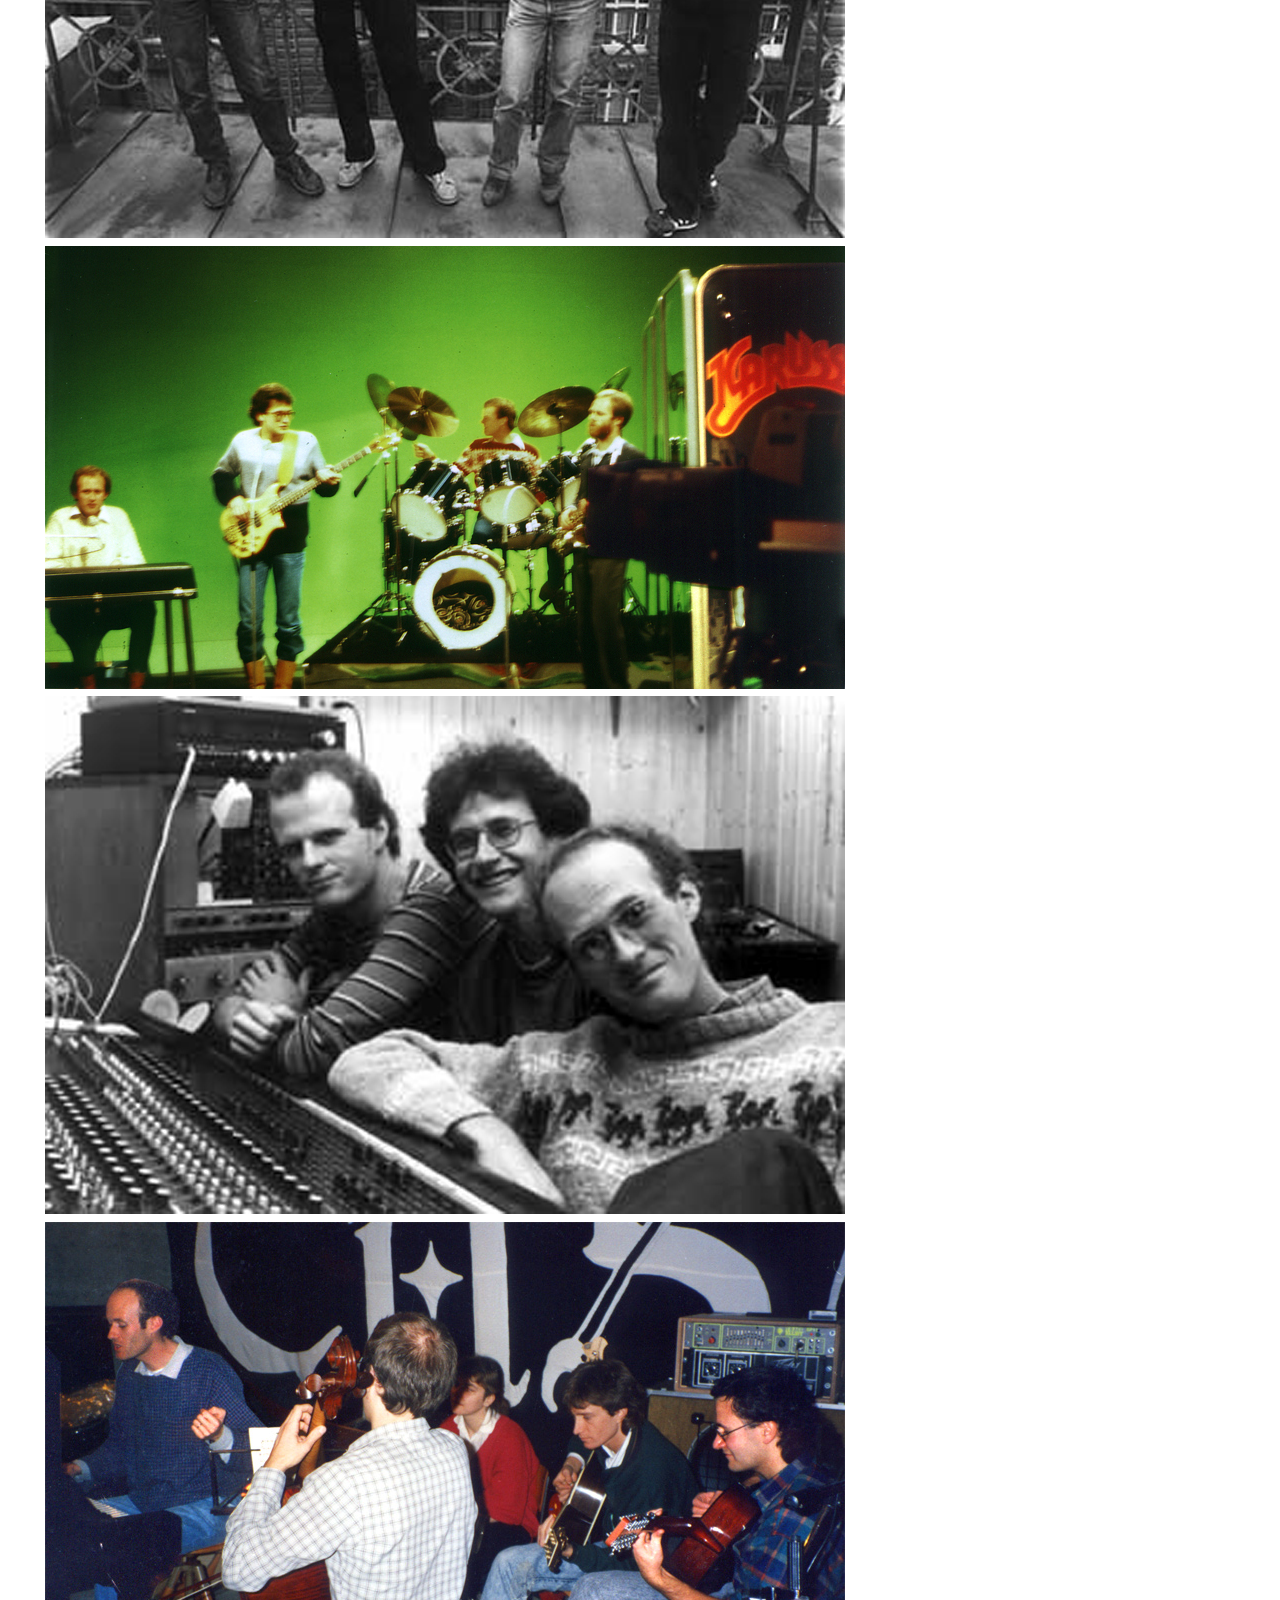
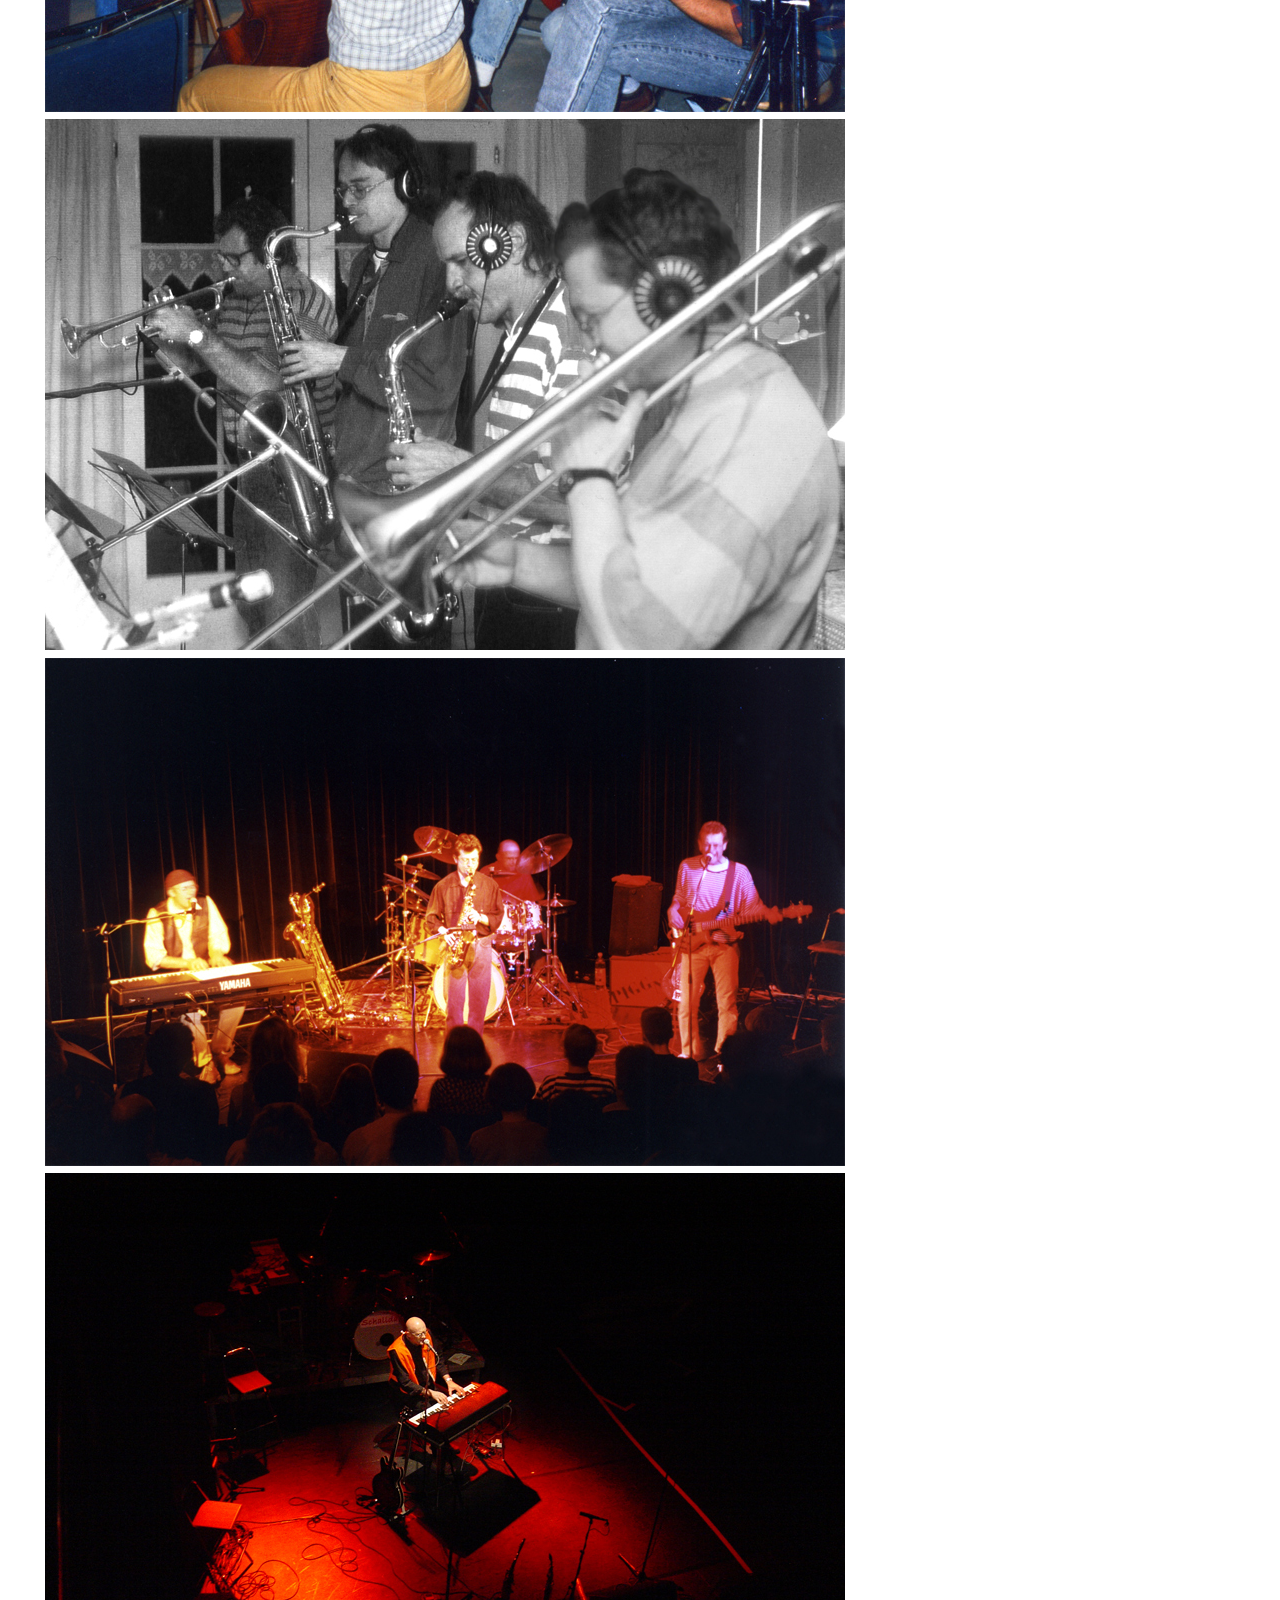
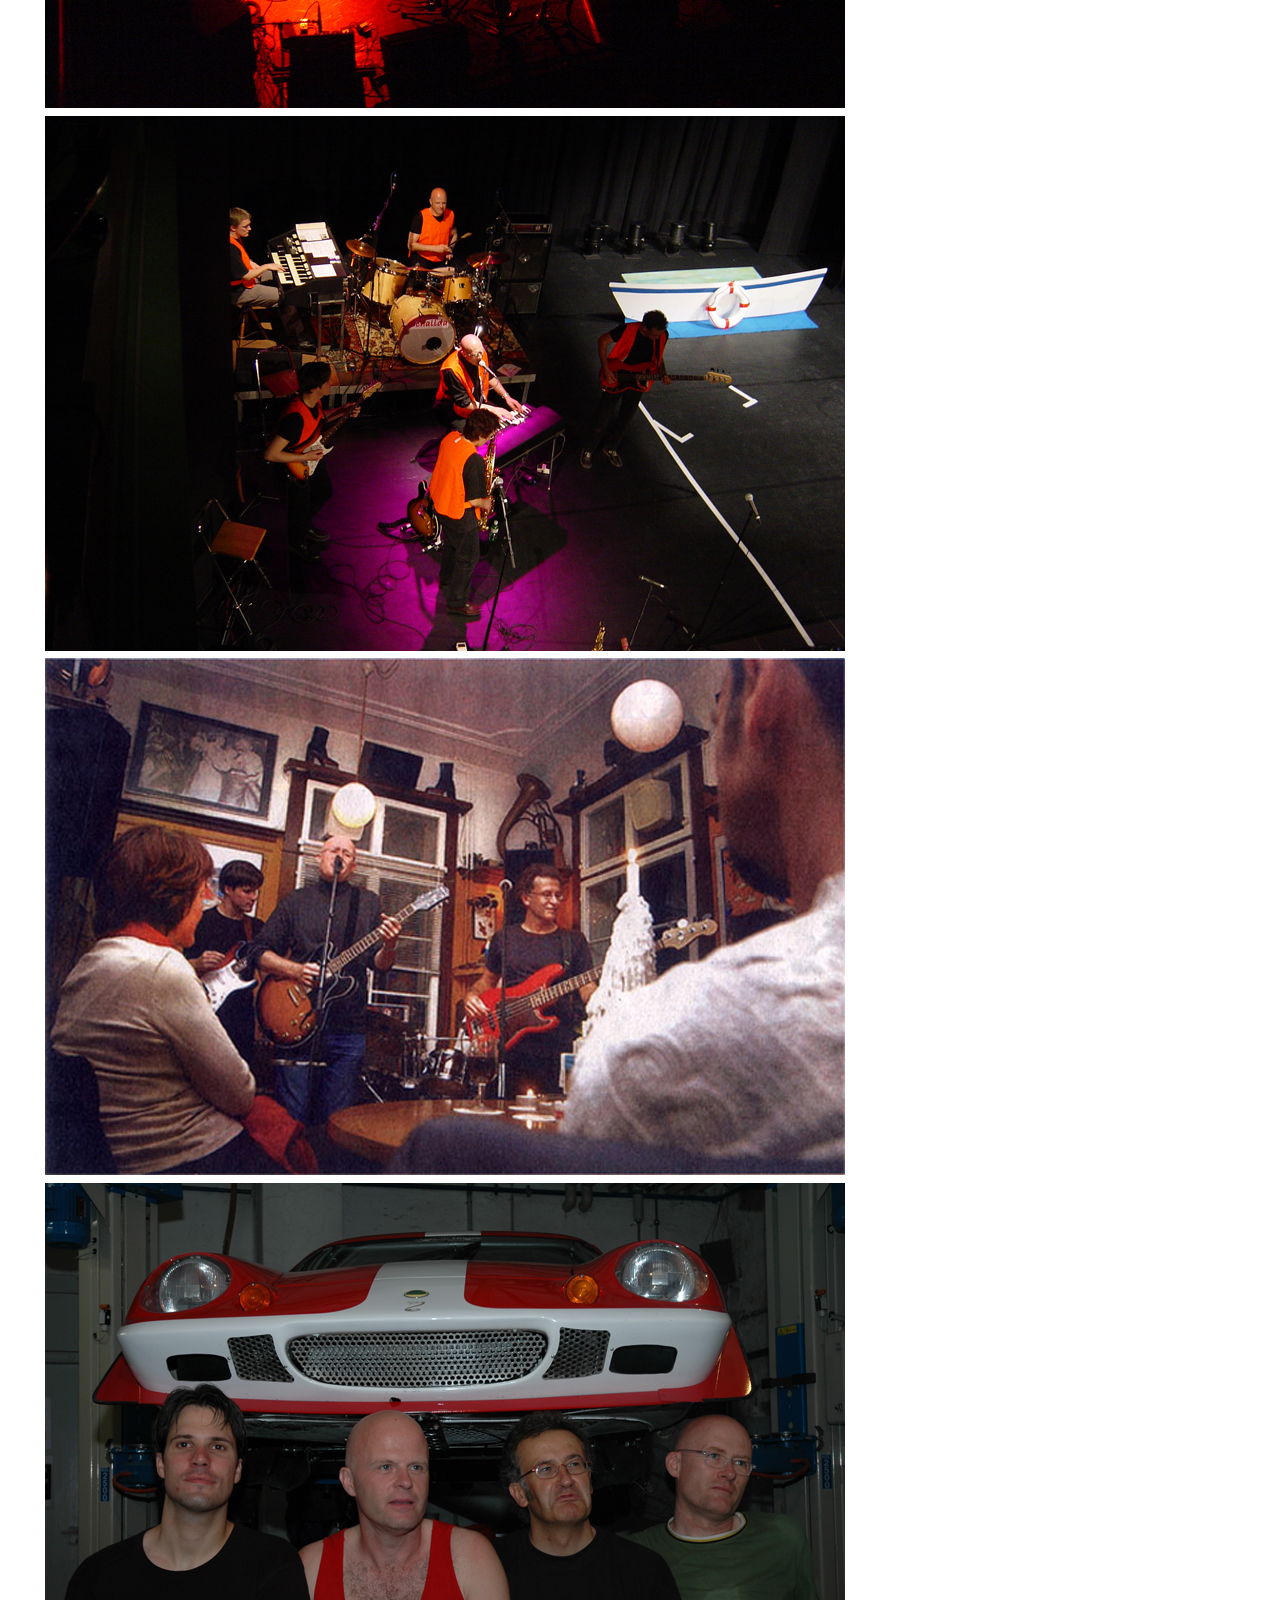
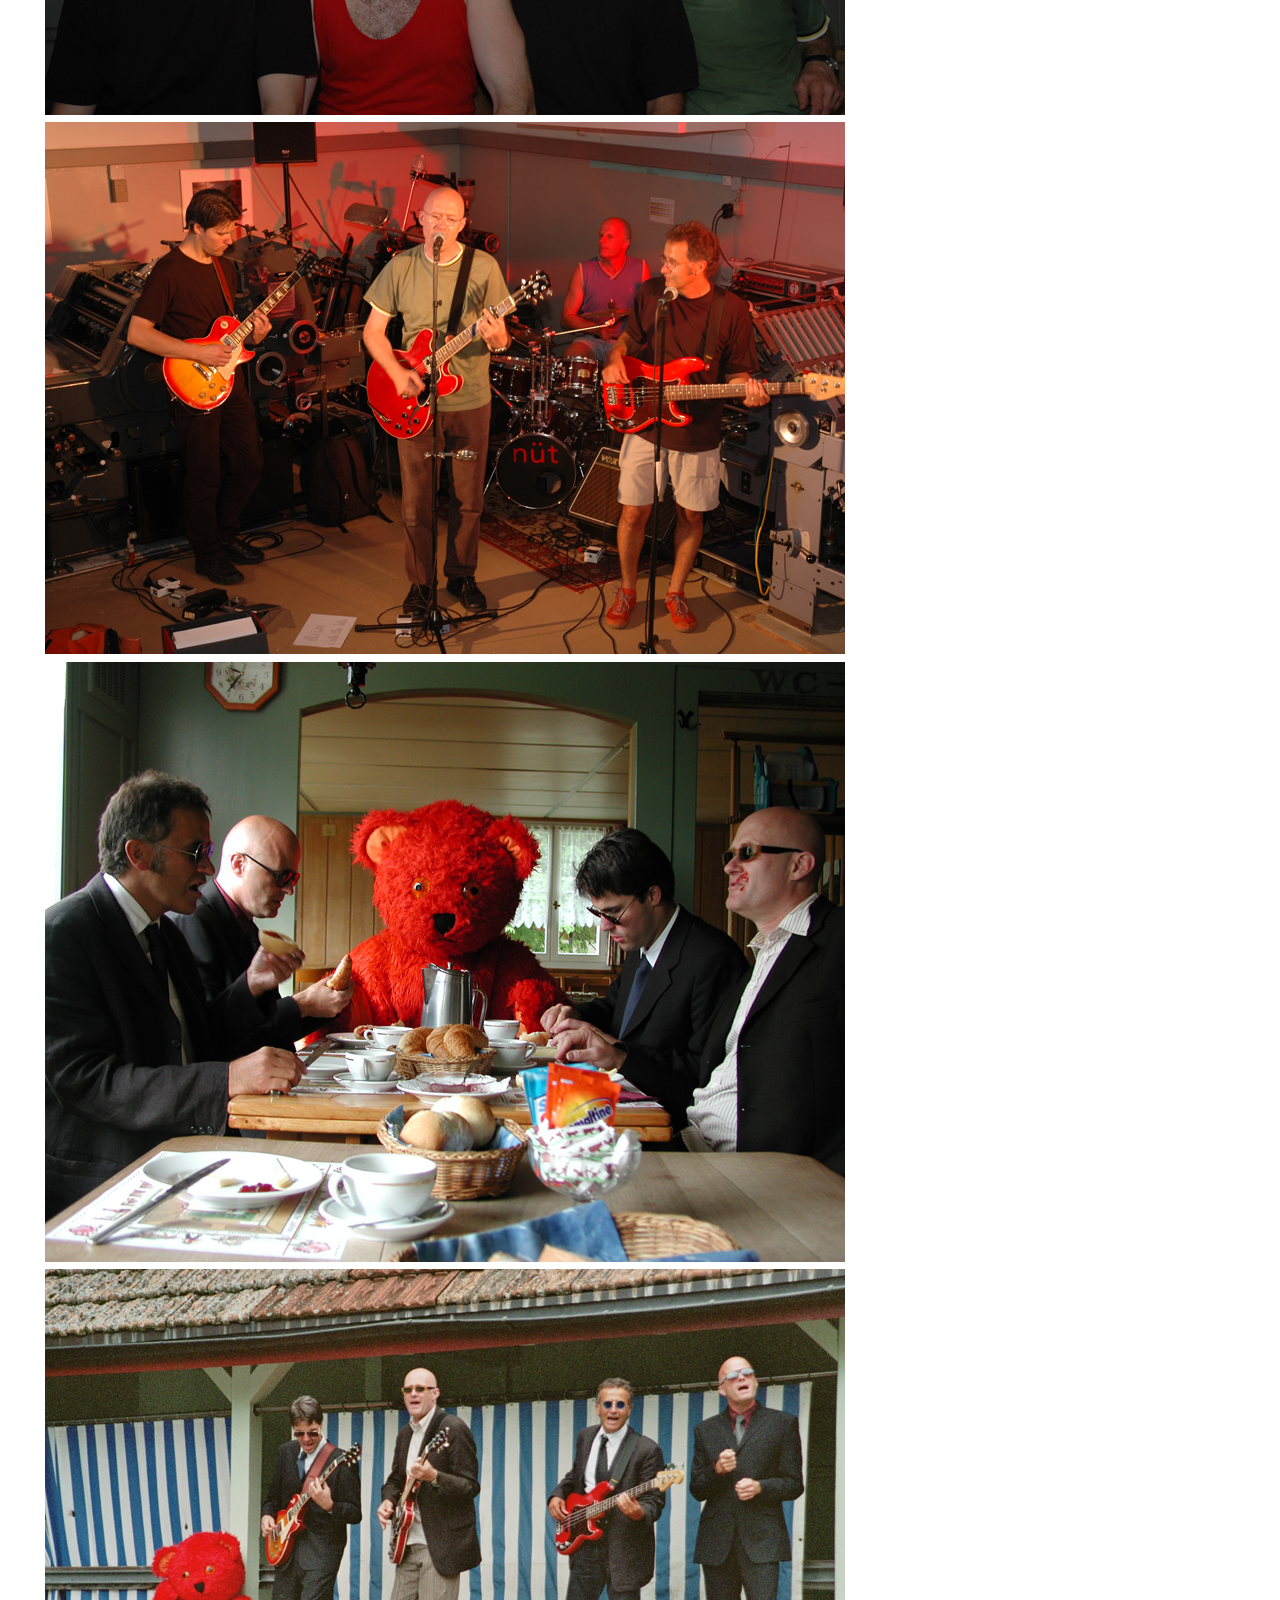
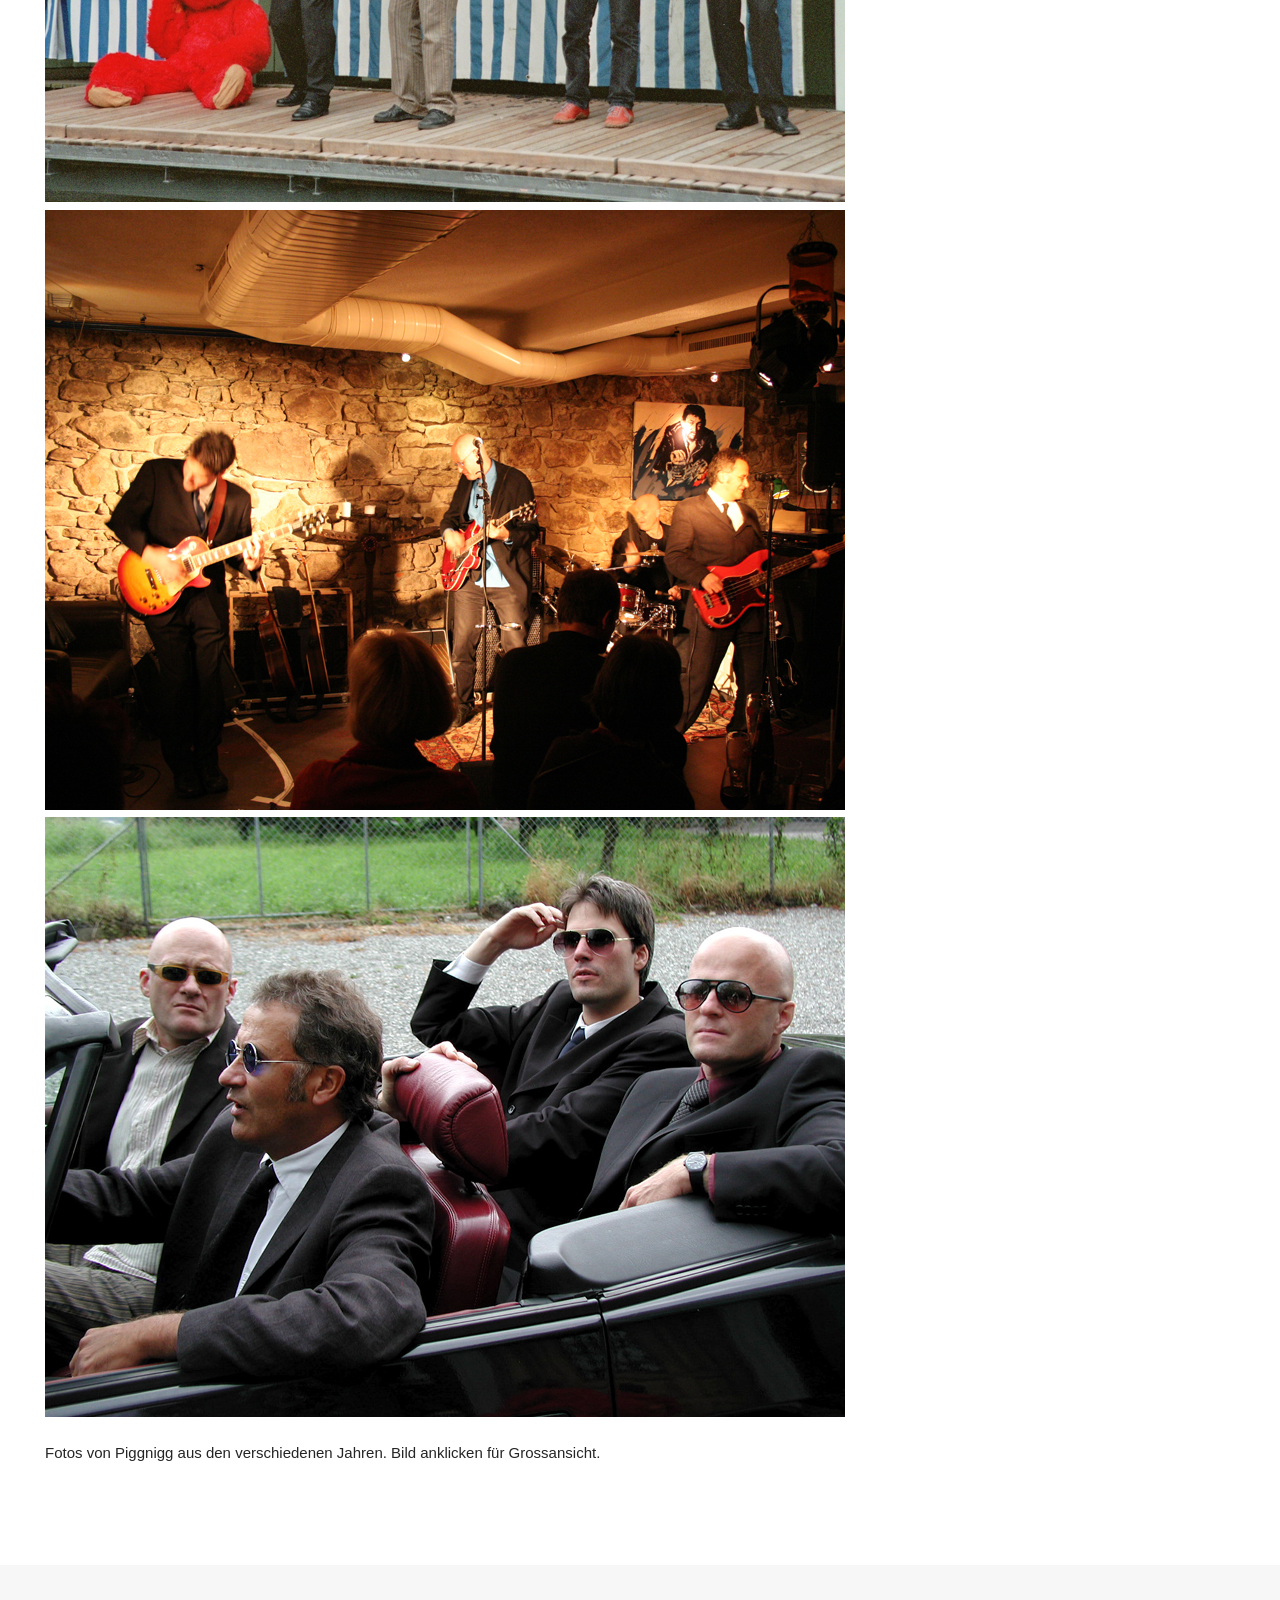
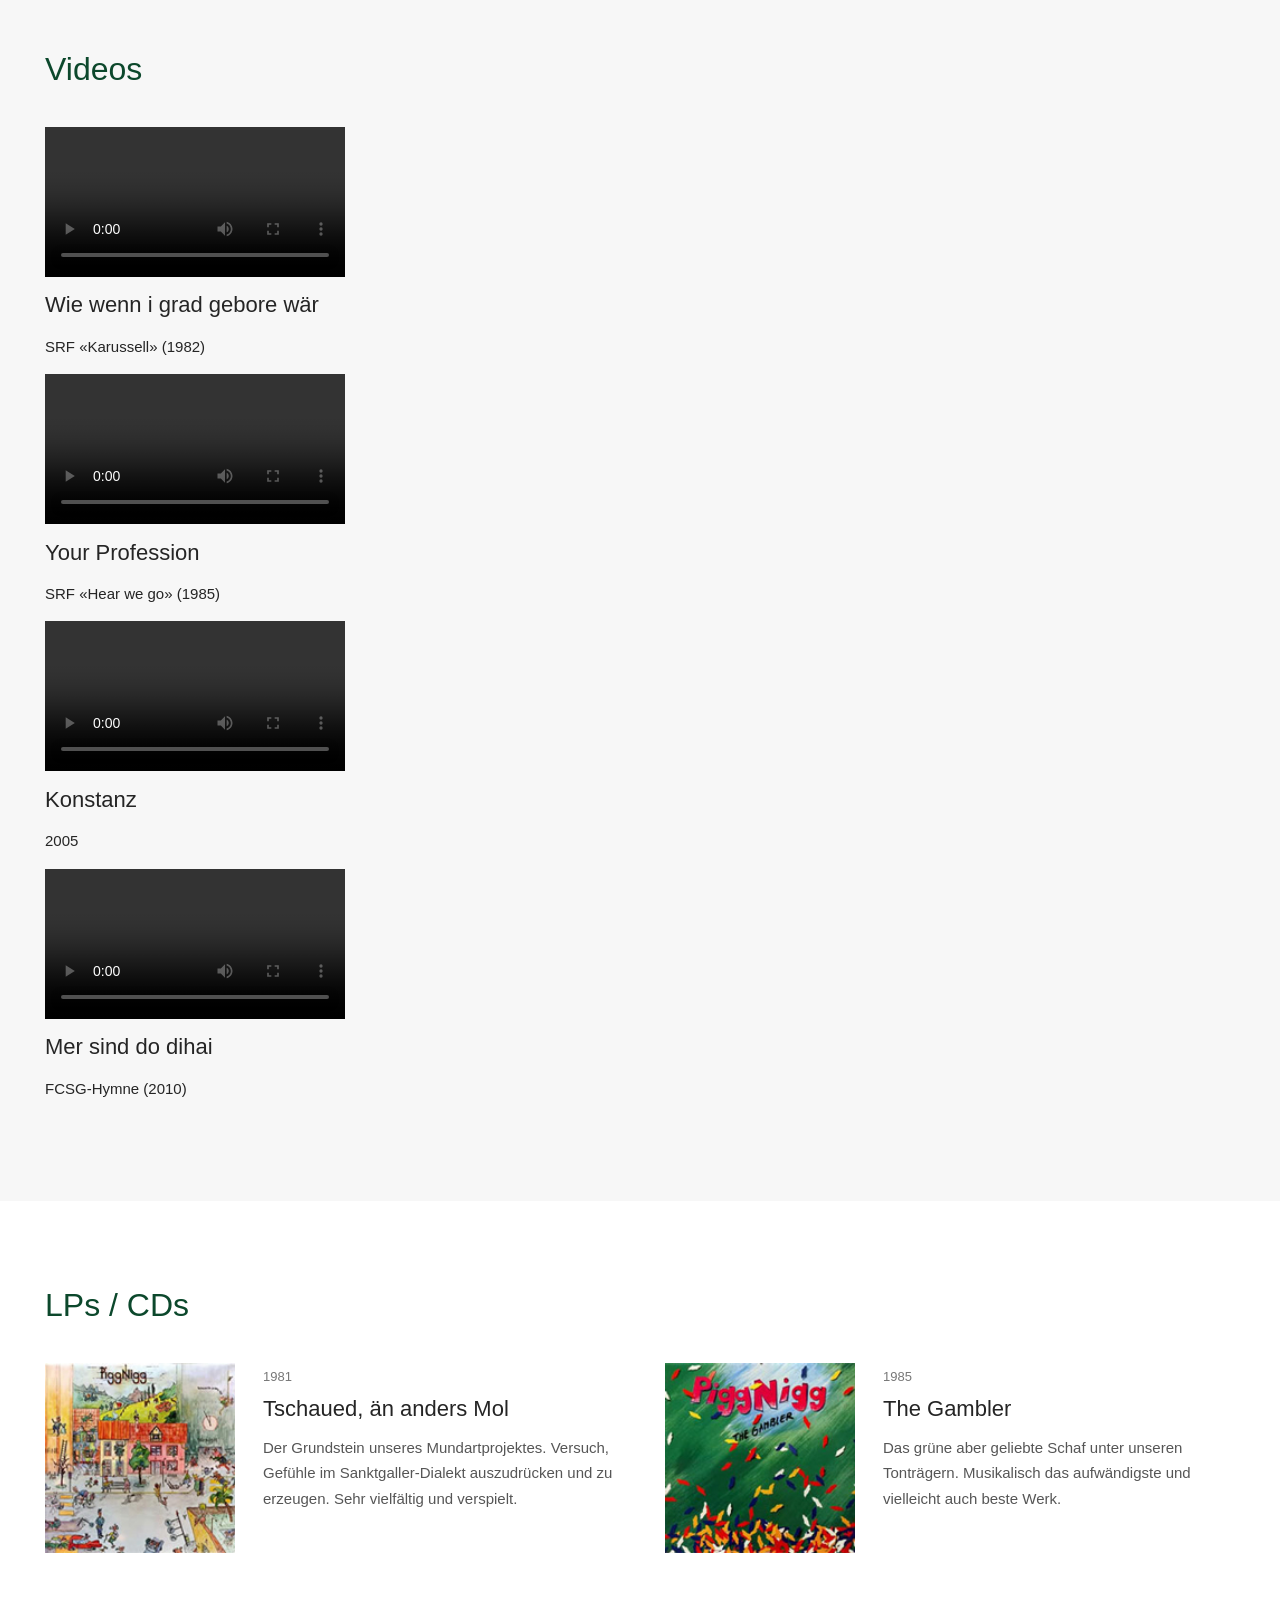
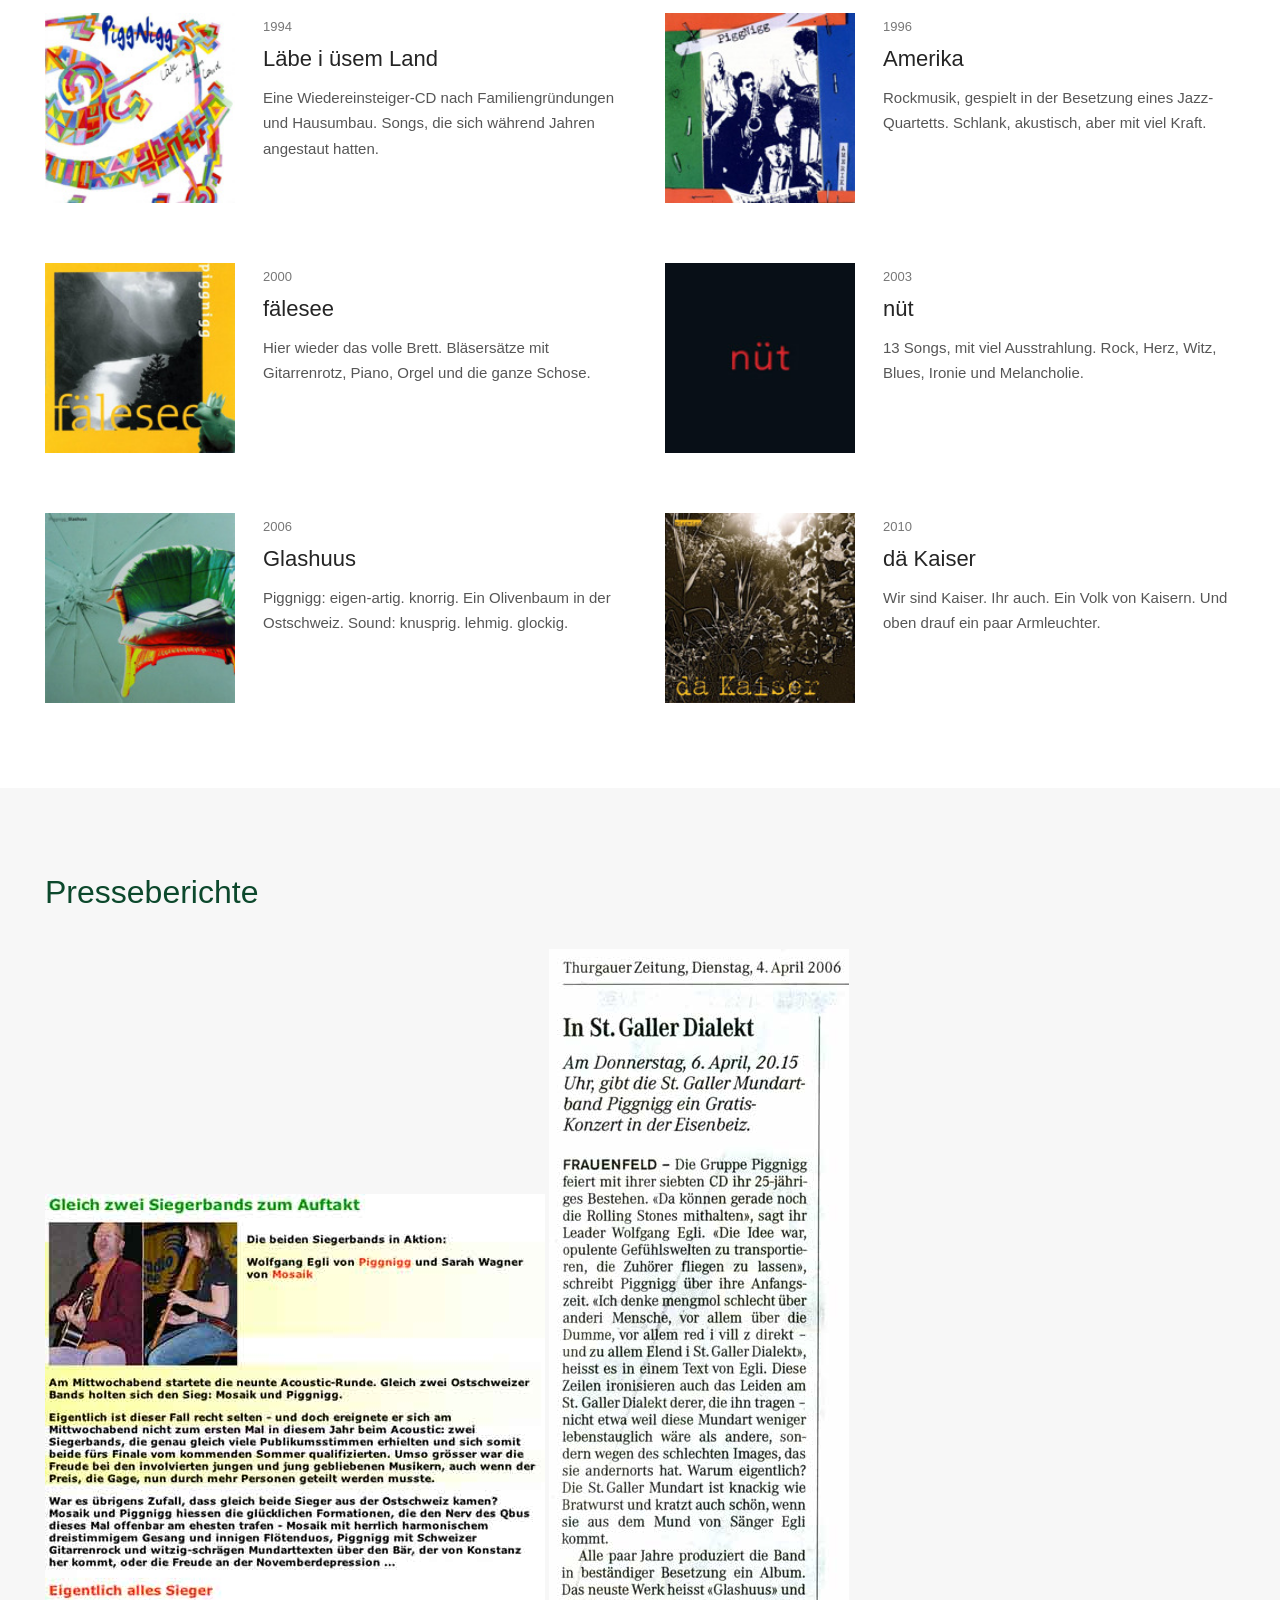
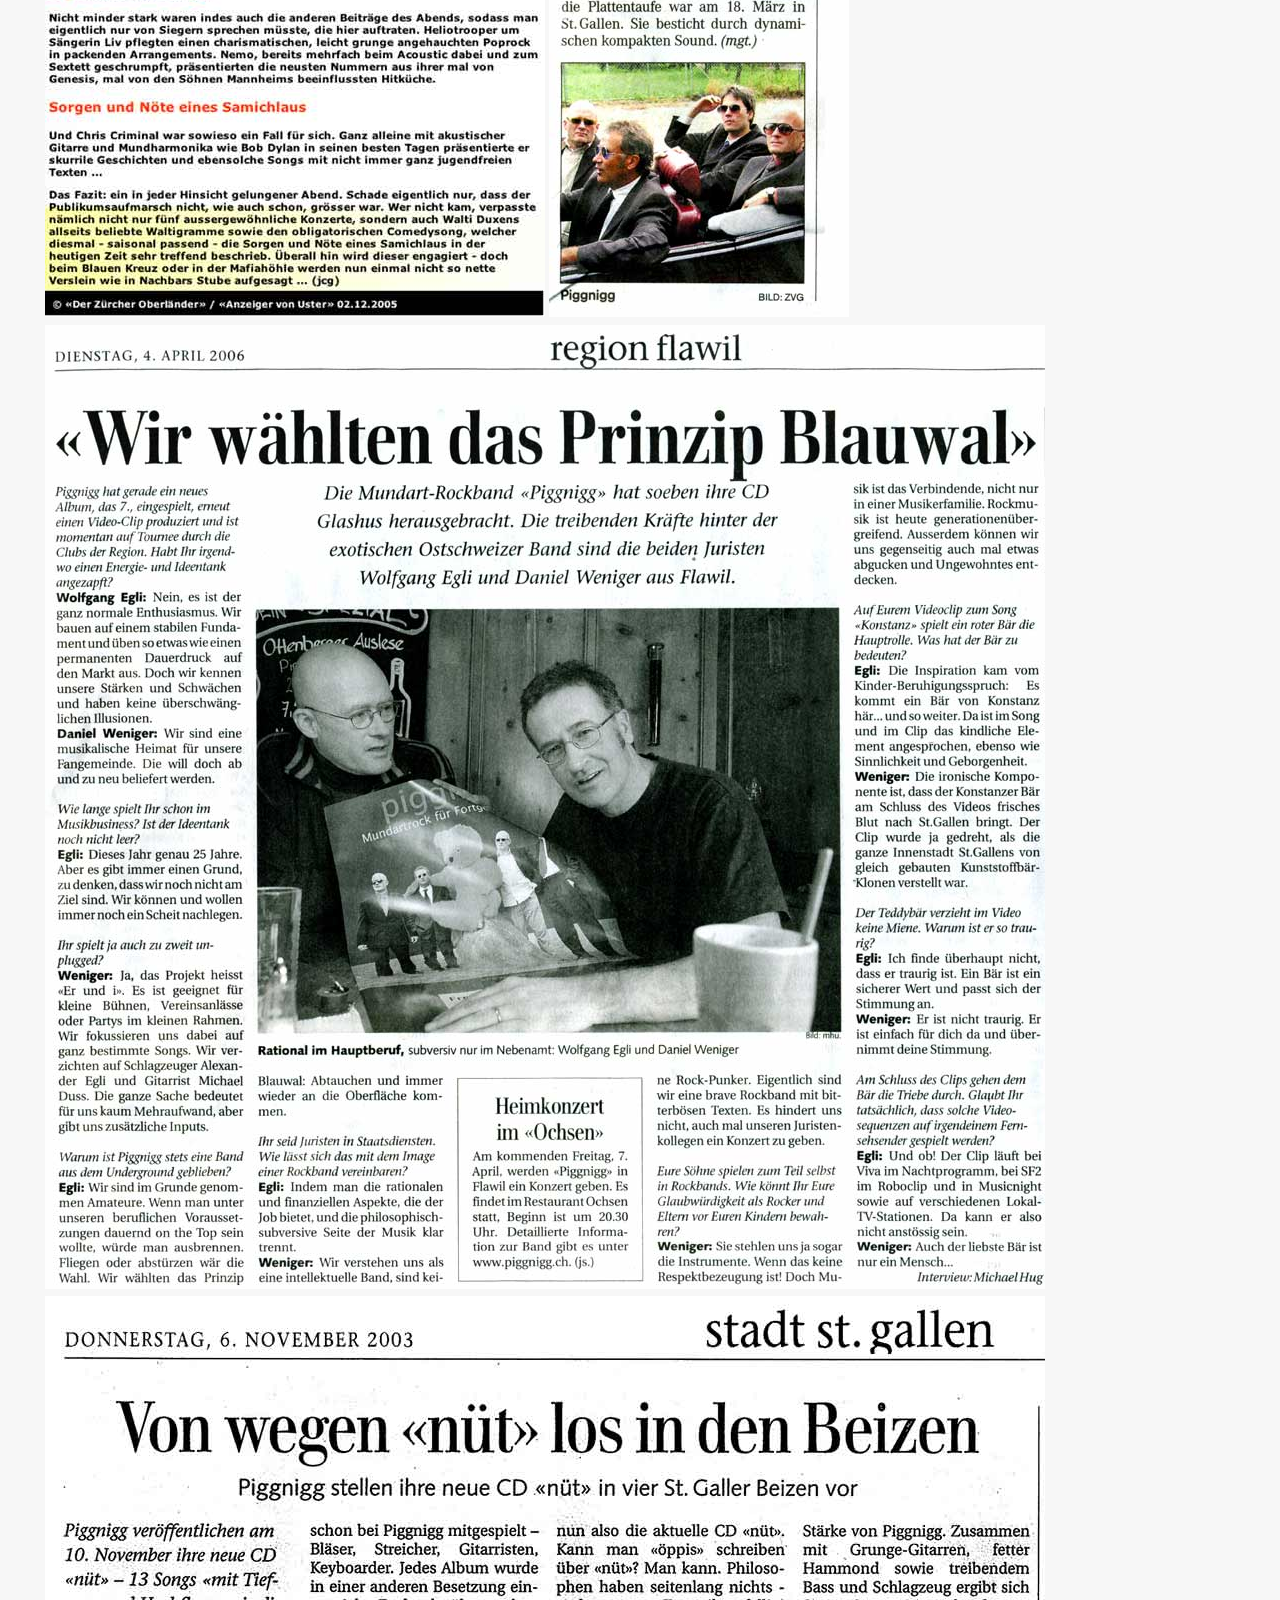
==== commit 09c876bb: "Build clickable photo gallery and press image gallery" ====
--- a/index.html
+++ b/index.html
@@ -32,8 +32,27 @@
 
 <section id="fotos" class="section">
   <h2>Fotos</h2>
-  <div class="feature-image"><img src="assets/piggnigg_8.jpg" alt="Piggnigg Foto"></div>
-  <p>Fotos von Piggnigg aus den verschiedenen Jahren.</p>
+  <div class="gallery-grid">
+    <a href="assets/piggnigg_1.jpg" class="gallery-item"><img src="assets/piggnigg_1.jpg" alt="Piggnigg Foto 1"></a>
+    <a href="assets/piggnigg_2.jpg" class="gallery-item"><img src="assets/piggnigg_2.jpg" alt="Piggnigg Foto 2"></a>
+    <a href="assets/piggnigg_3.jpg" class="gallery-item"><img src="assets/piggnigg_3.jpg" alt="Piggnigg Foto 3"></a>
+    <a href="assets/piggnigg_4.jpg" class="gallery-item"><img src="assets/piggnigg_4.jpg" alt="Piggnigg Foto 4"></a>
+    <a href="assets/piggnigg_5.jpg" class="gallery-item"><img src="assets/piggnigg_5.jpg" alt="Piggnigg Foto 5"></a>
+    <a href="assets/piggnigg_6.jpg" class="gallery-item"><img src="assets/piggnigg_6.jpg" alt="Piggnigg Foto 6"></a>
+    <a href="assets/piggnigg_7.jpg" class="gallery-item"><img src="assets/piggnigg_7.jpg" alt="Piggnigg Foto 7"></a>
+    <a href="assets/piggnigg_8.jpg" class="gallery-item"><img src="assets/piggnigg_8.jpg" alt="Piggnigg Foto 8"></a>
+    <a href="assets/piggnigg_9.jpg" class="gallery-item"><img src="assets/piggnigg_9.jpg" alt="Piggnigg Foto 9"></a>
+    <a href="assets/piggnigg_10.jpg" class="gallery-item"><img src="assets/piggnigg_10.jpg" alt="Piggnigg Foto 10"></a>
+    <a href="assets/piggnigg_11.jpg" class="gallery-item"><img src="assets/piggnigg_11.jpg" alt="Piggnigg Foto 11"></a>
+    <a href="assets/piggnigg_12.jpg" class="gallery-item"><img src="assets/piggnigg_12.jpg" alt="Piggnigg Foto 12"></a>
+    <a href="assets/piggnigg_13.jpg" class="gallery-item"><img src="assets/piggnigg_13.jpg" alt="Piggnigg Foto 13"></a>
+    <a href="assets/piggnigg_14.jpg" class="gallery-item"><img src="assets/piggnigg_14.jpg" alt="Piggnigg Foto 14"></a>
+    <a href="assets/piggnigg_15.jpg" class="gallery-item"><img src="assets/piggnigg_15.jpg" alt="Piggnigg Foto 15"></a>
+    <a href="assets/piggnigg_16.jpg" class="gallery-item"><img src="assets/piggnigg_16.jpg" alt="Piggnigg Foto 16"></a>
+    <a href="assets/piggnigg_17.jpg" class="gallery-item"><img src="assets/piggnigg_17.jpg" alt="Piggnigg Foto 17"></a>
+    <a href="assets/piggnigg_18.jpg" class="gallery-item"><img src="assets/piggnigg_18.jpg" alt="Piggnigg Foto 18"></a>
+  </div>
+  <p>Fotos von Piggnigg aus den verschiedenen Jahren. Bild anklicken für Grossansicht.</p>
 </section>
 
 <section id="videos" class="section light">
@@ -62,11 +81,24 @@
 
 <section id="presse" class="section light">
   <h2>Presseberichte</h2>
-  <div class="press-grid">
-    <p><b>11.11.2010</b><br>«Mer lönd eu do nöd im Rege stoh» – die gedichtete Motivationsspritze als Hymne zum Mitsingen.</p>
-    <p><b>01.09.2008</b><br>Zog das Publikum an: Die Band Piggnigg bot Mundartrock für Fortgeschrittene.</p>
-    <p><b>20.04.2006</b><br>Eine intellektuelle Band mit viel Bodenhaftung spielt intelligente Rockmusik mit Charme und Witz.</p>
-    <p><b>15.11.2003</b><br>Singen gegen den Mainstream: Die Ostschweizer Mundart-Rockgruppe Piggnigg.</p>
+  <div class="press-photo-grid">
+    <a href="presse/02.12.05.jpg" class="press-photo-card"><img src="presse/02.12.05.jpg" alt="Pressebericht 02.12.05"></a>
+    <a href="presse/04.04.06.jpg" class="press-photo-card"><img src="presse/04.04.06.jpg" alt="Pressebericht 04.04.06"></a>
+    <a href="presse/04.04.06_2.jpg" class="press-photo-card"><img src="presse/04.04.06_2.jpg" alt="Pressebericht 04.04.06"></a>
+    <a href="presse/06.11.03.jpg" class="press-photo-card"><img src="presse/06.11.03.jpg" alt="Pressebericht 06.11.03"></a>
+    <a href="presse/07.04.06.jpg" class="press-photo-card"><img src="presse/07.04.06.jpg" alt="Pressebericht 07.04.06"></a>
+    <a href="presse/08.03.04.jpg" class="press-photo-card"><img src="presse/08.03.04.jpg" alt="Pressebericht 08.03.04"></a>
+    <a href="presse/10.04.06.jpg" class="press-photo-card"><img src="presse/10.04.06.jpg" alt="Pressebericht 10.04.06"></a>
+    <a href="presse/12.11.03.jpg" class="press-photo-card"><img src="presse/12.11.03.jpg" alt="Pressebericht 12.11.03"></a>
+    <a href="presse/13.08.04.jpg" class="press-photo-card"><img src="presse/13.08.04.jpg" alt="Pressebericht 13.08.04"></a>
+    <a href="presse/15.03.06.jpg" class="press-photo-card"><img src="presse/15.03.06.jpg" alt="Pressebericht 15.03.06"></a>
+    <a href="presse/15.11.03.jpg" class="press-photo-card"><img src="presse/15.11.03.jpg" alt="Pressebericht 15.11.03"></a>
+    <a href="presse/16.03.06.jpg" class="press-photo-card"><img src="presse/16.03.06.jpg" alt="Pressebericht 16.03.06"></a>
+    <a href="presse/16.08.05.jpg" class="press-photo-card"><img src="presse/16.08.05.jpg" alt="Pressebericht 16.08.05"></a>
+    <a href="presse/pressefoto.jpg" class="press-photo-card"><img src="presse/pressefoto.jpg" alt="Piggnigg Pressefoto"></a>
+  </div>
+  <div class="press-links">
+    <p>Weitere Presseunterlagen und Bandinformationen sind im Pressebereich abgelegt.</p>
   </div>
 </section>
 
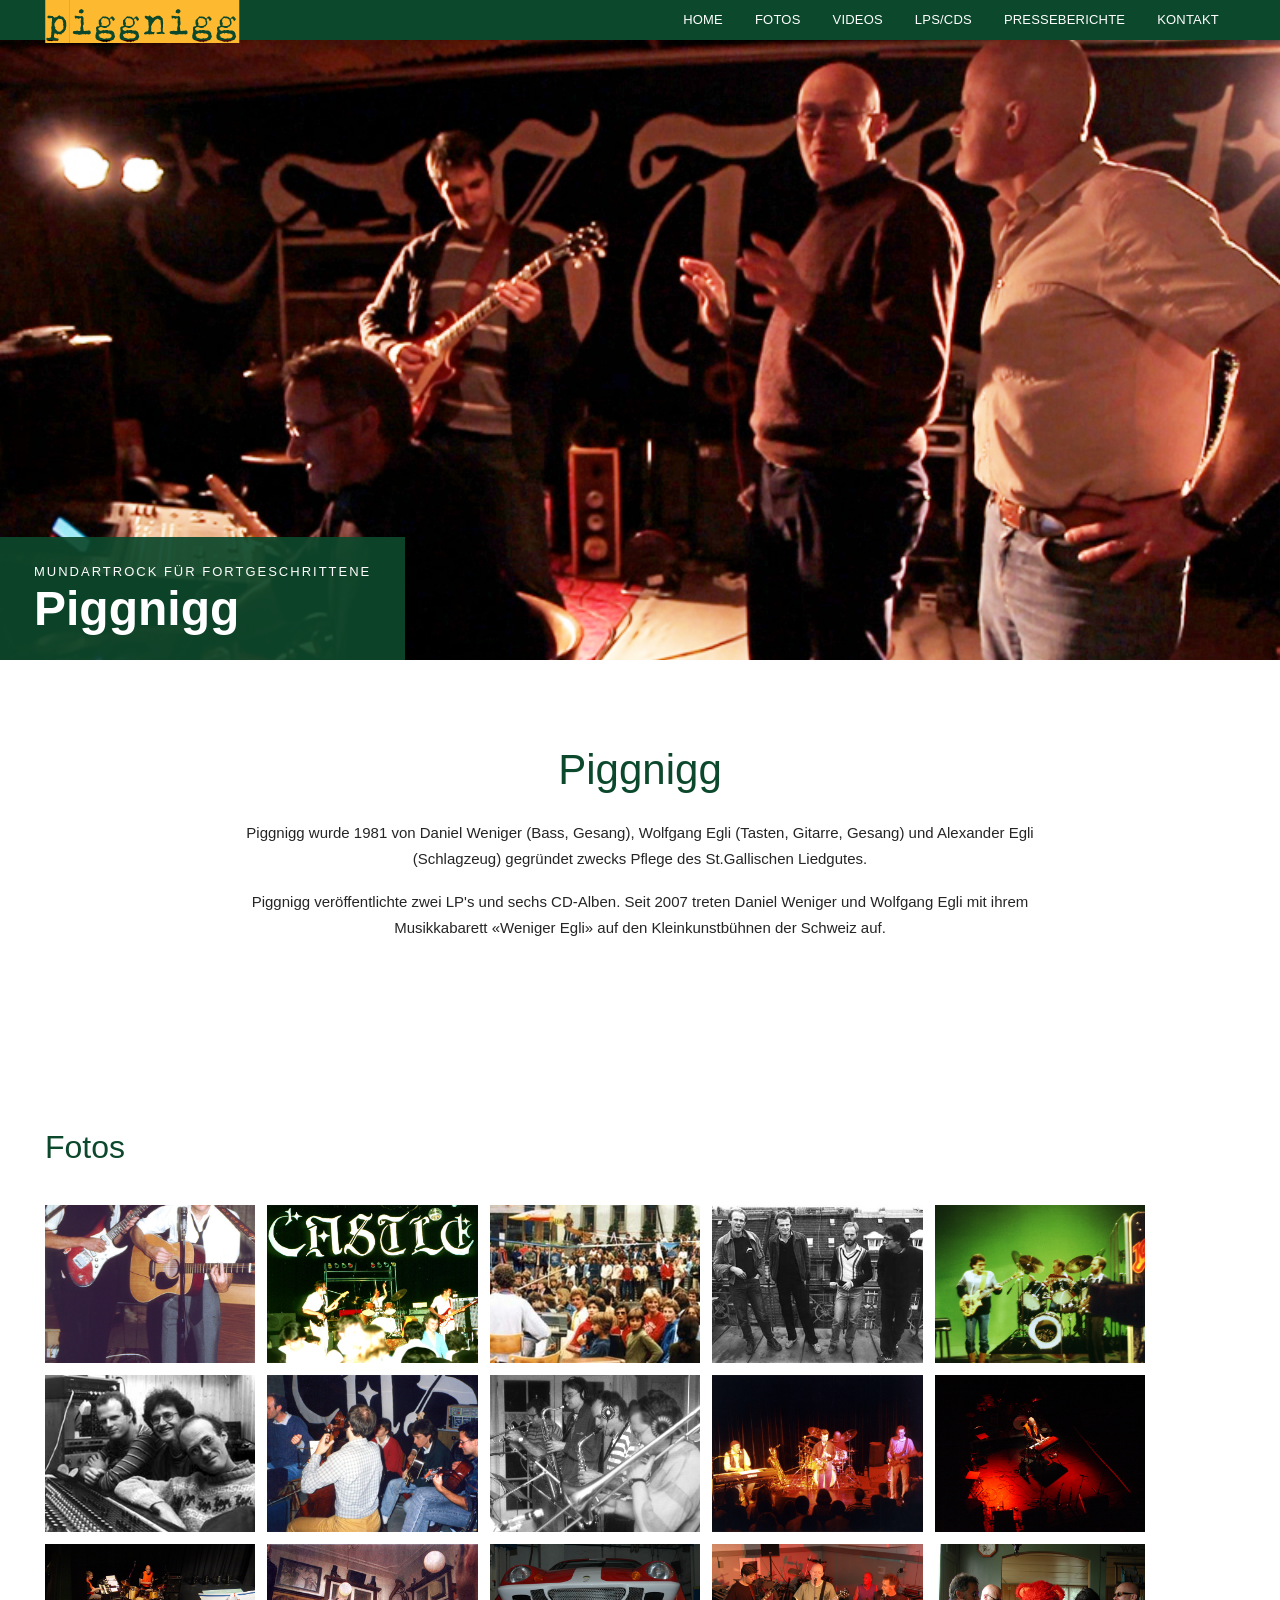
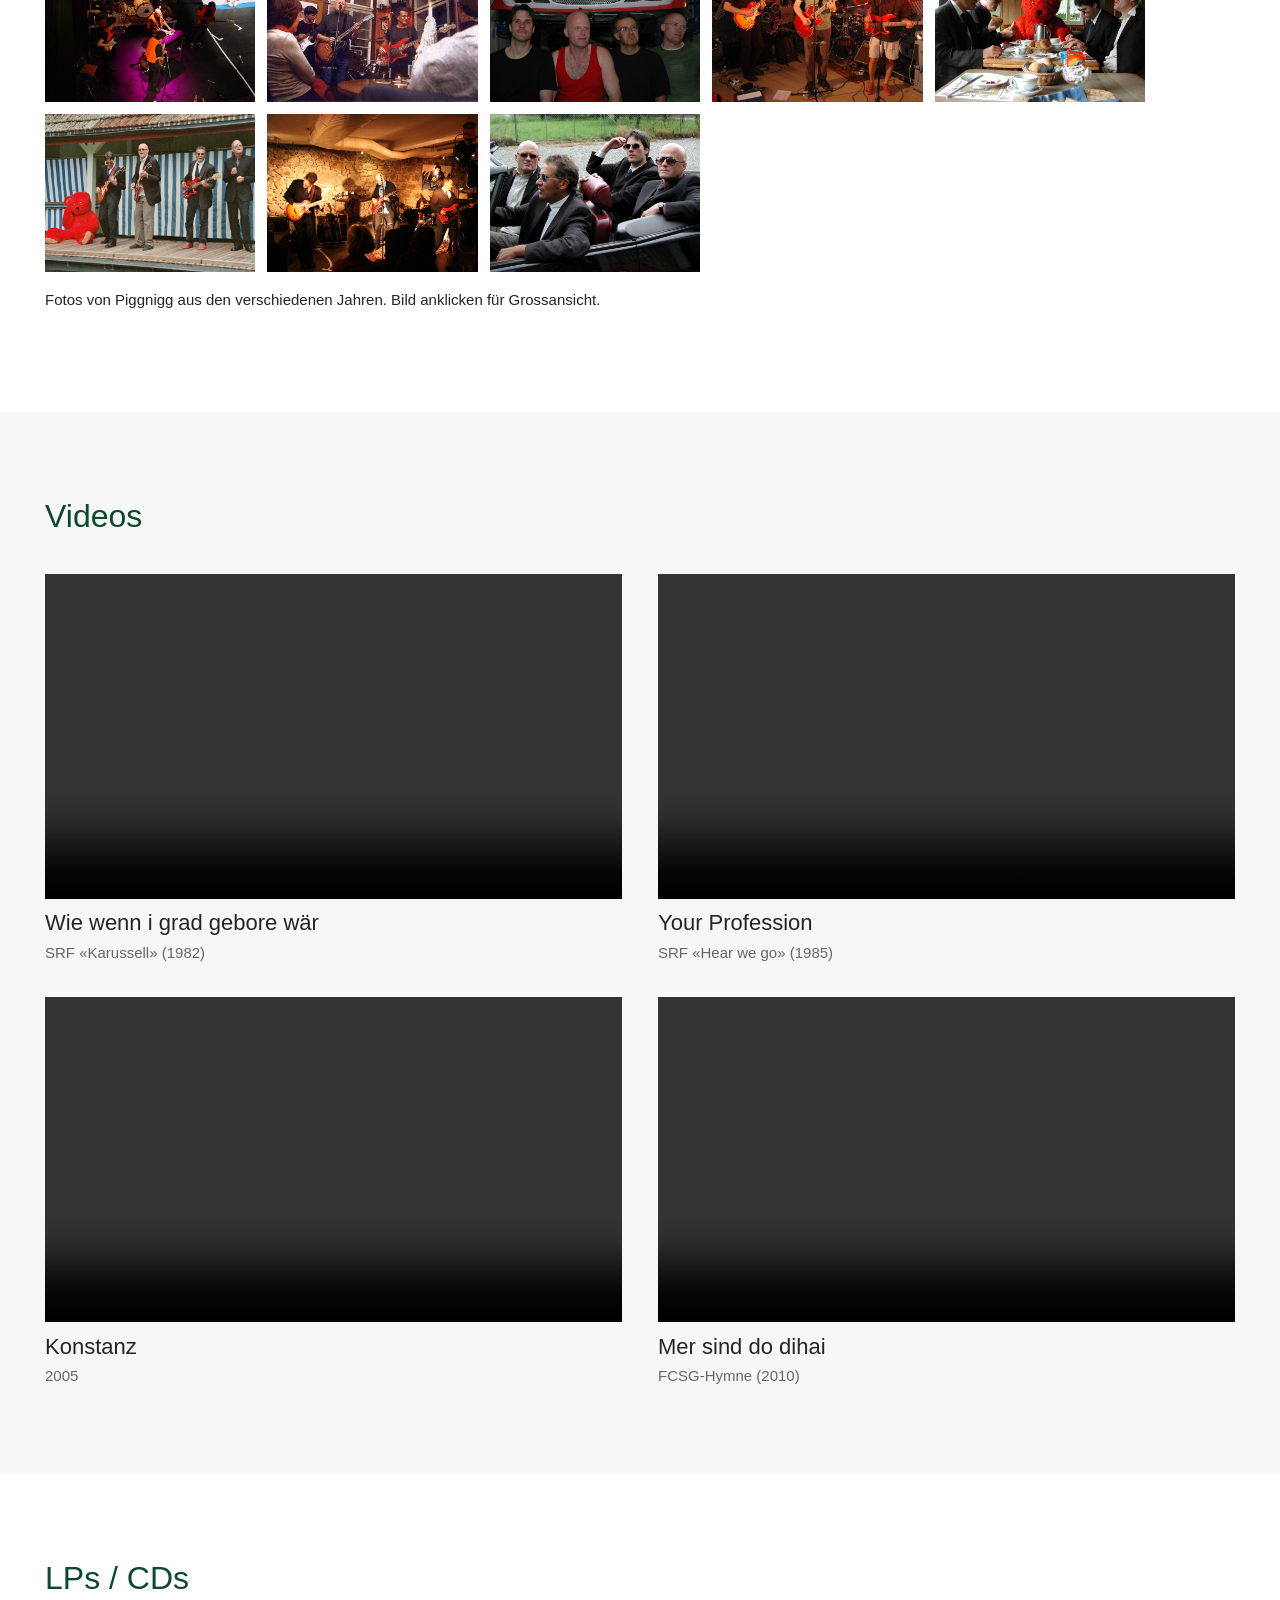
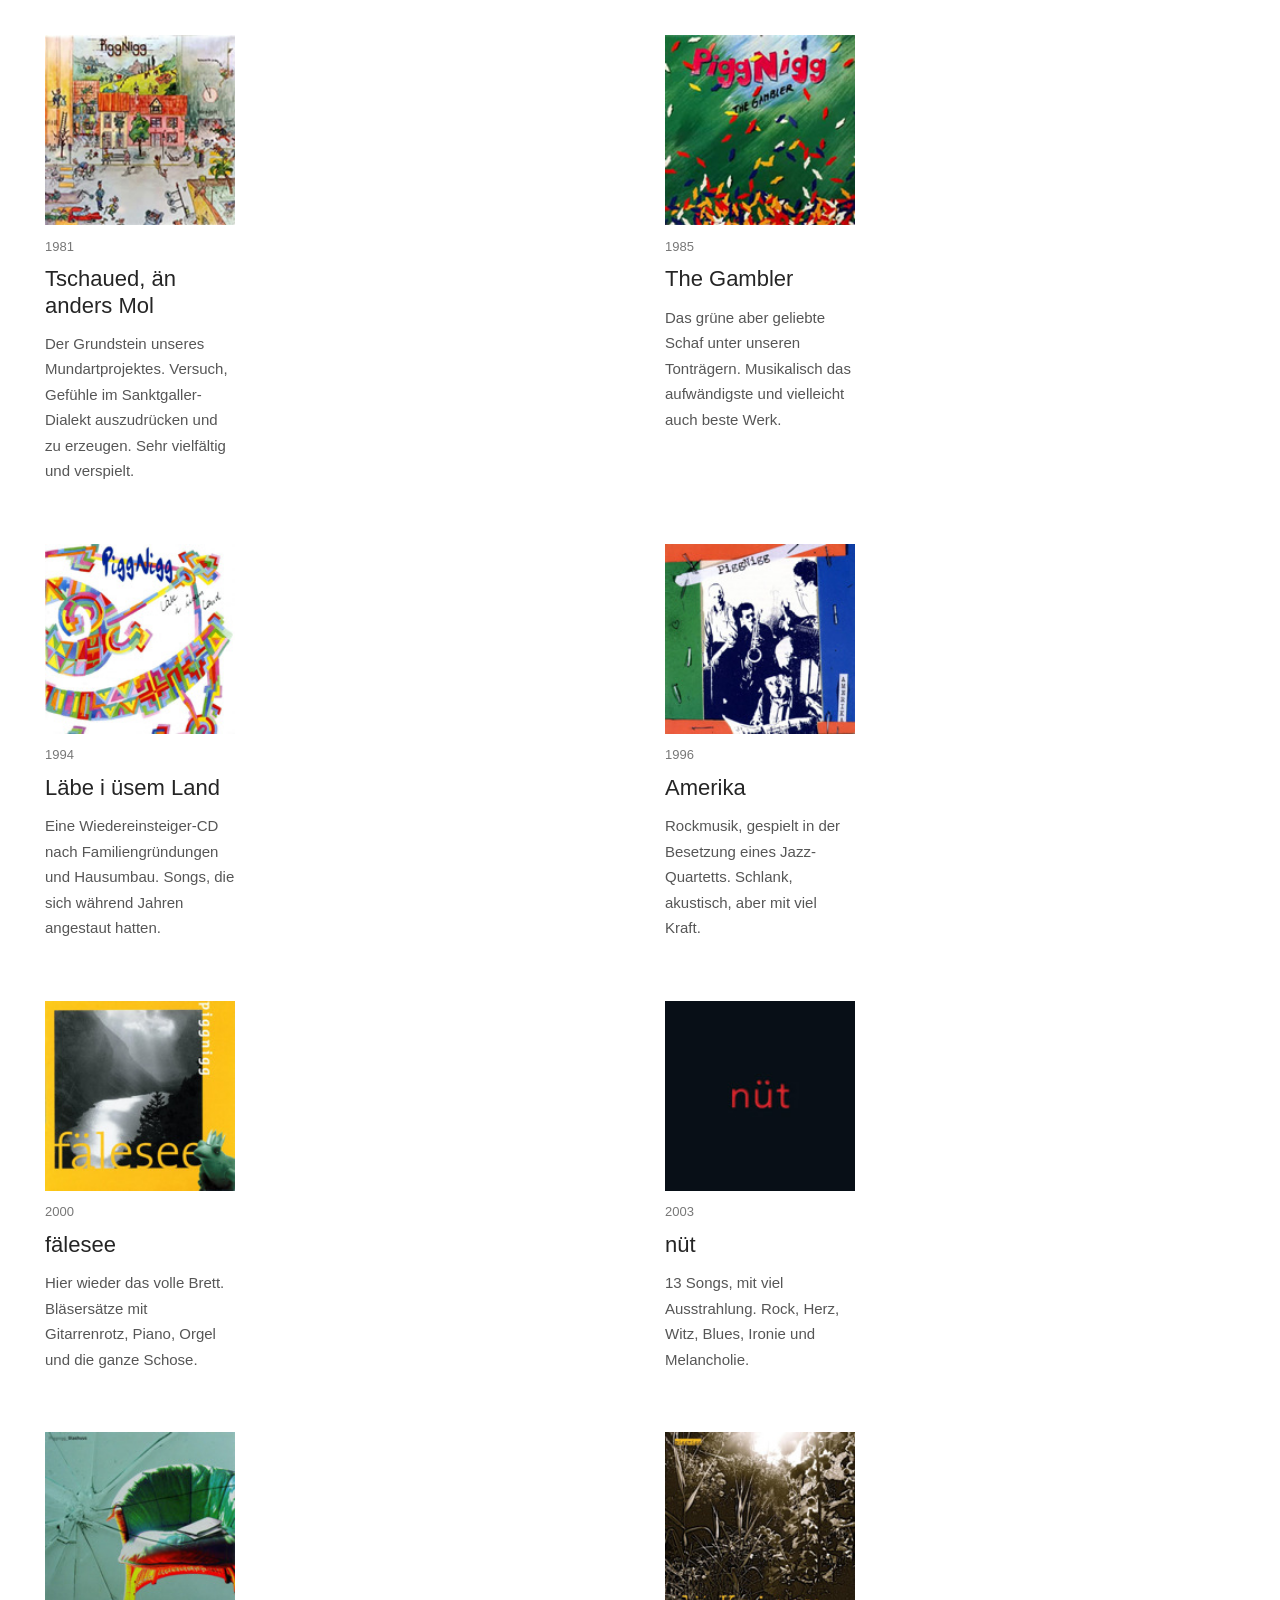
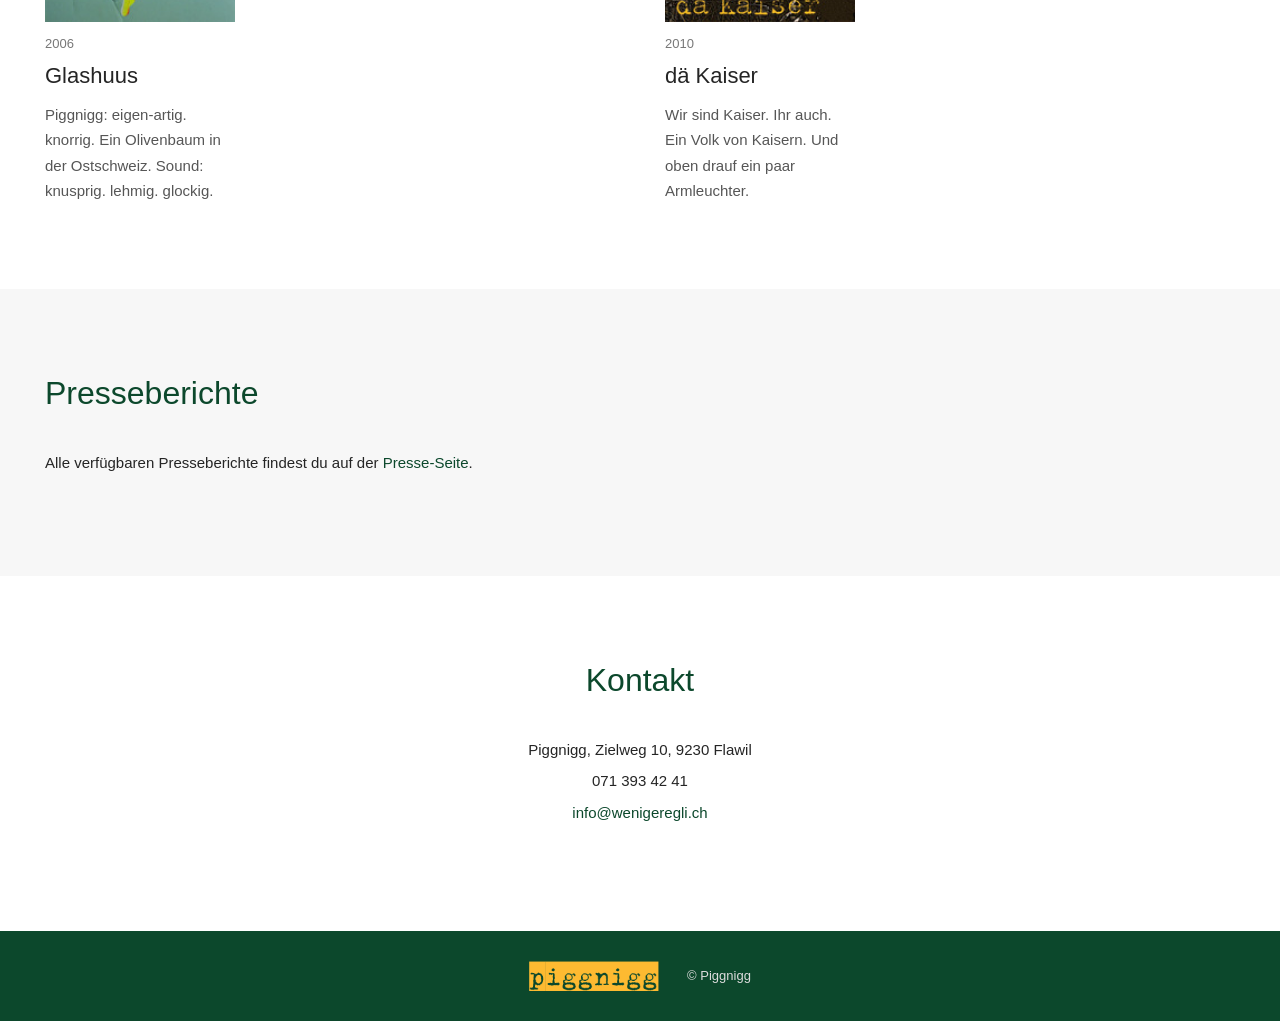
==== commit d06da2ba: "Make albums and press page work" ====
--- a/index.html
+++ b/index.html
@@ -13,7 +13,7 @@
     <a class="brand" href="#start"><img src="assets/logo.png" alt="piggnigg"></a>
     <button class="menu-toggle" aria-label="Menü öffnen">☰</button>
     <nav id="nav">
-      <a href="#start">Home</a><a href="#fotos">Fotos</a><a href="#videos">Videos</a><a href="#lps">LPs/CDs</a><a href="#presse">Presseberichte</a><a href="#kontakt">Kontakt</a>
+      <a href="#start">Home</a><a href="#fotos">Fotos</a><a href="#videos">Videos</a><a href="#lps">LPs/CDs</a><a href="presse.html">Presseberichte</a><a href="#kontakt">Kontakt</a>
     </nav>
   </div>
 </header>
@@ -68,38 +68,20 @@
 <section id="lps" class="section">
   <h2>LPs / CDs</h2>
   <div class="albums">
-    <article class="album"><img src="assets/piggnigg_tschaued.jpg" alt="Tschaued"><div><small>1981</small><h3>Tschaued, än anders Mol</h3><p>Der Grundstein unseres Mundartprojektes. Versuch, Gefühle im Sanktgaller-Dialekt auszudrücken und zu erzeugen. Sehr vielfältig und verspielt.</p></div></article>
-    <article class="album"><img src="assets/piggnigg_gambler.jpg" alt="The Gambler"><div><small>1985</small><h3>The Gambler</h3><p>Das grüne aber geliebte Schaf unter unseren Tonträgern. Musikalisch das aufwändigste und vielleicht auch beste Werk.</p></div></article>
-    <article class="album"><img src="assets/piggnigg_laebe.jpg" alt="Läbe i üsem Land"><div><small>1994</small><h3>Läbe i üsem Land</h3><p>Eine Wiedereinsteiger-CD nach Familiengründungen und Hausumbau. Songs, die sich während Jahren angestaut hatten.</p></div></article>
-    <article class="album"><img src="assets/piggnigg_amerika.jpg" alt="Amerika"><div><small>1996</small><h3>Amerika</h3><p>Rockmusik, gespielt in der Besetzung eines Jazz-Quartetts. Schlank, akustisch, aber mit viel Kraft.</p></div></article>
-    <article class="album"><img src="assets/piggnigg_faelesee.jpg" alt="fälesee"><div><small>2000</small><h3>fälesee</h3><p>Hier wieder das volle Brett. Bläsersätze mit Gitarrenrotz, Piano, Orgel und die ganze Schose.</p></div></article>
-    <article class="album"><img src="assets/piggnigg_nuet.jpg" alt="nüt"><div><small>2003</small><h3>nüt</h3><p>13 Songs, mit viel Ausstrahlung. Rock, Herz, Witz, Blues, Ironie und Melancholie.</p></div></article>
-    <article class="album"><img src="assets/piggnigg_glashuus.jpg" alt="Glashuus"><div><small>2006</small><h3>Glashuus</h3><p>Piggnigg: eigen-artig. knorrig. Ein Olivenbaum in der Ostschweiz. Sound: knusprig. lehmig. glockig.</p></div></article>
-    <article class="album"><img src="assets/piggnigg_kaiser.jpg" alt="dä Kaiser"><div><small>2010</small><h3>dä Kaiser</h3><p>Wir sind Kaiser. Ihr auch. Ein Volk von Kaisern. Und oben drauf ein paar Armleuchter.</p></div></article>
+    <article class="album"><a href="cd-tschaued.html"><img src="assets/piggnigg_tschaued.jpg" alt="Tschaued"><div><small>1981</small><h3>Tschaued, än anders Mol</h3><p>Der Grundstein unseres Mundartprojektes. Versuch, Gefühle im Sanktgaller-Dialekt auszudrücken und zu erzeugen. Sehr vielfältig und verspielt.</p></div></a></article>
+    <article class="album"><a href="cd-gambler.html"><img src="assets/piggnigg_gambler.jpg" alt="The Gambler"><div><small>1985</small><h3>The Gambler</h3><p>Das grüne aber geliebte Schaf unter unseren Tonträgern. Musikalisch das aufwändigste und vielleicht auch beste Werk.</p></div></a></article>
+    <article class="album"><a href="cd-laebe.html"><img src="assets/piggnigg_laebe.jpg" alt="Läbe i üsem Land"><div><small>1994</small><h3>Läbe i üsem Land</h3><p>Eine Wiedereinsteiger-CD nach Familiengründungen und Hausumbau. Songs, die sich während Jahren angestaut hatten.</p></div></a></article>
+    <article class="album"><a href="cd-amerika.html"><img src="assets/piggnigg_amerika.jpg" alt="Amerika"><div><small>1996</small><h3>Amerika</h3><p>Rockmusik, gespielt in der Besetzung eines Jazz-Quartetts. Schlank, akustisch, aber mit viel Kraft.</p></div></a></article>
+    <article class="album"><a href="cd-faelesee.html"><img src="assets/piggnigg_faelesee.jpg" alt="fälesee"><div><small>2000</small><h3>fälesee</h3><p>Hier wieder das volle Brett. Bläsersätze mit Gitarrenrotz, Piano, Orgel und die ganze Schose.</p></div></a></article>
+    <article class="album"><a href="cd-nuet.html"><img src="assets/piggnigg_nuet.jpg" alt="nüt"><div><small>2003</small><h3>nüt</h3><p>13 Songs, mit viel Ausstrahlung. Rock, Herz, Witz, Blues, Ironie und Melancholie.</p></div></a></article>
+    <article class="album"><a href="cd-glashuus.html"><img src="assets/piggnigg_glashuus.jpg" alt="Glashuus"><div><small>2006</small><h3>Glashuus</h3><p>Piggnigg: eigen-artig. knorrig. Ein Olivenbaum in der Ostschweiz. Sound: knusprig. lehmig. glockig.</p></div></a></article>
+    <article class="album"><a href="cd-kaiser.html"><img src="assets/piggnigg_kaiser.jpg" alt="dä Kaiser"><div><small>2010</small><h3>dä Kaiser</h3><p>Wir sind Kaiser. Ihr auch. Ein Volk von Kaisern. Und oben drauf ein paar Armleuchter.</p></div></a></article>
   </div>
 </section>
 
 <section id="presse" class="section light">
   <h2>Presseberichte</h2>
-  <div class="press-photo-grid">
-    <a href="presse/02.12.05.jpg" class="press-photo-card"><img src="presse/02.12.05.jpg" alt="Pressebericht 02.12.05"></a>
-    <a href="presse/04.04.06.jpg" class="press-photo-card"><img src="presse/04.04.06.jpg" alt="Pressebericht 04.04.06"></a>
-    <a href="presse/04.04.06_2.jpg" class="press-photo-card"><img src="presse/04.04.06_2.jpg" alt="Pressebericht 04.04.06"></a>
-    <a href="presse/06.11.03.jpg" class="press-photo-card"><img src="presse/06.11.03.jpg" alt="Pressebericht 06.11.03"></a>
-    <a href="presse/07.04.06.jpg" class="press-photo-card"><img src="presse/07.04.06.jpg" alt="Pressebericht 07.04.06"></a>
-    <a href="presse/08.03.04.jpg" class="press-photo-card"><img src="presse/08.03.04.jpg" alt="Pressebericht 08.03.04"></a>
-    <a href="presse/10.04.06.jpg" class="press-photo-card"><img src="presse/10.04.06.jpg" alt="Pressebericht 10.04.06"></a>
-    <a href="presse/12.11.03.jpg" class="press-photo-card"><img src="presse/12.11.03.jpg" alt="Pressebericht 12.11.03"></a>
-    <a href="presse/13.08.04.jpg" class="press-photo-card"><img src="presse/13.08.04.jpg" alt="Pressebericht 13.08.04"></a>
-    <a href="presse/15.03.06.jpg" class="press-photo-card"><img src="presse/15.03.06.jpg" alt="Pressebericht 15.03.06"></a>
-    <a href="presse/15.11.03.jpg" class="press-photo-card"><img src="presse/15.11.03.jpg" alt="Pressebericht 15.11.03"></a>
-    <a href="presse/16.03.06.jpg" class="press-photo-card"><img src="presse/16.03.06.jpg" alt="Pressebericht 16.03.06"></a>
-    <a href="presse/16.08.05.jpg" class="press-photo-card"><img src="presse/16.08.05.jpg" alt="Pressebericht 16.08.05"></a>
-    <a href="presse/pressefoto.jpg" class="press-photo-card"><img src="presse/pressefoto.jpg" alt="Piggnigg Pressefoto"></a>
-  </div>
-  <div class="press-links">
-    <p>Weitere Presseunterlagen und Bandinformationen sind im Pressebereich abgelegt.</p>
-  </div>
+  <p>Alle verfügbaren Presseberichte findest du auf der <a href="presse.html">Presse-Seite</a>.</p>
 </section>
 
 <section id="kontakt" class="section contact">
--- a/style.css
+++ b/style.css
@@ -1 +1 @@
-*{box-sizing:border-box}html{scroll-behavior:smooth}body{margin:0;font-family:Arial,Helvetica,sans-serif;color:#252525;background:#fff;line-height:1.7;font-size:15px}a{color:#0c482c;text-decoration:none;transition:color .3s,background-color .3s}a:hover{color:#082f1d}.site-header{height:40px;background:#0c482c;position:sticky;top:0;z-index:100;box-shadow:0 0 4px rgba(0,0,0,.15)}.header-inner{max-width:1240px;height:100%;margin:auto;padding:0 25px;display:flex;align-items:center;justify-content:space-between}.brand{height:40px;display:flex;align-items:center}.brand img{width:195px;height:45px;object-fit:contain}.menu-toggle{display:none;background:none;border:0;color:#fff;font-size:25px;cursor:pointer}nav{display:flex;align-items:center;gap:0}nav a{color:#fff;font-size:13px;text-transform:uppercase;letter-spacing:.2px;padding:12px 16px;display:block}nav a:hover{color:#fff;background:rgba(255,255,255,.08)}.hero{position:relative;width:100%;overflow:hidden;background:#111}.hero-image{width:100%;height:auto;min-height:0;max-height:620px;object-fit:cover;display:block}.hero-caption{position:absolute;left:0;bottom:0;background:rgba(12,72,44,.92);color:#fff;padding:24px 34px;display:flex;flex-direction:column}.hero-caption span{font-size:13px;text-transform:uppercase;letter-spacing:2px}.hero-caption strong{font-size:48px;line-height:1.1;font-weight:700}.section{max-width:1240px;margin:0 auto;padding:85px 25px}.section.light{max-width:none;background:#f7f7f7}.section.light>*{max-width:1190px;margin-left:auto;margin-right:auto}h1,h2,h3{font-weight:400;line-height:1.2}h1{font-size:42px;margin:0 0 25px;color:#0c482c}h2{font-size:32px;margin:0 0 38px;color:#0c482c}h3{font-size:22px;margin:8px 0 12px;color:#252525}.intro{max-width:980px;text-align:center}.intro p{max-width:850px;margin:0 auto 18px}.feature-image{max-width:950px}.feature-image img{width:100%;max-height:500px;object-fit:cover}.video-list{max-width:950px;display:grid;gap:1px;background:#ddd}.video-list div{background:#fff;padding:20px 24px}.albums{display:grid;grid-template-columns:repeat(2,1fr);gap:60px 50px}.album{display:grid;grid-template-columns:190px 1fr;gap:28px;align-items:start}.album img{width:190px;height:190px;object-fit:cover}.album small{color:#777;font-size:13px}.album p{margin:0;color:#565656}.press-grid{display:grid;grid-template-columns:repeat(2,1fr);gap:28px}.press-grid p{background:#fff;margin:0;padding:28px;border-left:3px solid #0c482c}.contact{text-align:center;padding-bottom:100px}.contact p{margin:6px 0}footer{background:#0c482c;color:#fff;min-height:90px;padding:22px 25px;display:flex;align-items:center;justify-content:center;gap:28px}footer img{width:130px;height:auto}footer span{font-size:13px;color:#ddd}@media(max-width:900px){nav a{padding:12px 9px;font-size:11px}.albums{grid-template-columns:1fr}}@media(max-width:700px){.site-header{height:58px}.header-inner{padding:0 16px}.brand{height:58px}.brand img{width:150px;height:auto}.menu-toggle{display:block}nav{display:none;position:absolute;top:58px;left:0;right:0;background:#0c482c;padding:8px 18px 14px;flex-direction:column;align-items:flex-start;box-shadow:0 3px 8px rgba(0,0,0,.15)}nav.open{display:flex}nav a{width:100%;padding:9px 0;font-size:13px}.hero-image{min-height:250px;height:auto}.hero-caption{padding:14px 18px}.hero-caption strong{font-size:32px}.hero-caption span{font-size:10px}.section{padding:55px 18px}.album{grid-template-columns:120px 1fr;gap:18px}.album img{width:120px;height:120px}.press-grid{grid-template-columns:1fr}h1{font-size:34px}h2{font-size:28px}}+*{box-sizing:border-box}html{scroll-behavior:smooth}body{margin:0;font-family:Arial,Helvetica,sans-serif;color:#252525;background:#fff;line-height:1.7;font-size:15px}a{color:#0c482c;text-decoration:none;transition:color .3s,background-color .3s}.site-header{height:40px;background:#0c482c;position:sticky;top:0;z-index:100;box-shadow:0 0 4px rgba(0,0,0,.15)}.header-inner{max-width:1240px;height:100%;margin:auto;padding:0 25px;display:flex;align-items:center;justify-content:space-between}.brand{height:40px;display:flex;align-items:center}.brand img{width:195px;height:45px;object-fit:contain}.menu-toggle{display:none;background:none;border:0;color:#fff;font-size:25px;cursor:pointer}nav{display:flex;align-items:center;gap:0}nav a{color:#fff;font-size:13px;text-transform:uppercase;letter-spacing:.2px;padding:12px 16px;display:block}nav a:hover{color:#fff;background:rgba(255,255,255,.08)}.hero{position:relative;width:100%;overflow:hidden;background:#111}.hero-image{width:100%;height:auto;min-height:0;max-height:620px;object-fit:cover;display:block}.hero-caption{position:absolute;left:0;bottom:0;background:rgba(12,72,44,.92);color:#fff;padding:24px 34px;display:flex;flex-direction:column}.hero-caption span{font-size:13px;text-transform:uppercase;letter-spacing:2px}.hero-caption strong{font-size:48px;line-height:1.1;font-weight:700}.section{max-width:1240px;margin:0 auto;padding:85px 25px}.section.light{max-width:none;background:#f7f7f7}.section.light>*{max-width:1190px;margin-left:auto;margin-right:auto}h1,h2,h3{font-weight:400;line-height:1.2}h1{font-size:42px;margin:0 0 25px;color:#0c482c}h2{font-size:32px;margin:0 0 38px;color:#0c482c}h3{font-size:22px;margin:8px 0 12px;color:#252525}.intro{max-width:980px;text-align:center}.intro p{max-width:850px;margin:0 auto 18px}.feature-image{max-width:950px}.feature-image img{width:100%;max-height:500px;object-fit:cover}.gallery-grid{display:grid;grid-template-columns:repeat(5,1fr);gap:12px;max-width:1100px}.gallery-item{display:block;overflow:hidden;background:#fff;aspect-ratio:4/3}.gallery-item img{width:100%;height:100%;object-fit:cover;display:block;transition:transform .25s ease}.gallery-item:hover img{transform:scale(1.04)}.videos-grid{display:grid;grid-template-columns:repeat(2,1fr);gap:32px 36px;max-width:1050px}.video-card{min-width:0}.video-card video{display:block;width:100%;background:#111;aspect-ratio:16/9}.video-card h3{margin:12px 0 3px}.video-card p{margin:0;color:#666}.video-list{max-width:950px;display:grid;gap:1px;background:#ddd}.video-list div{background:#fff;padding:20px 24px}.albums{display:grid;grid-template-columns:repeat(2,1fr);gap:60px 50px}.album{display:grid;grid-template-columns:190px 1fr;gap:28px;align-items:start;cursor:pointer}.album img{width:190px;height:190px;object-fit:cover}.album small{color:#777;font-size:13px}.album p{margin:0;color:#565656}.album:hover h3{color:#0c482c}.press-photo-grid{display:grid;grid-template-columns:repeat(4,1fr);gap:18px;max-width:1100px}.press-photo-card{display:block;background:#fff;overflow:hidden;aspect-ratio:4/3}.press-photo-card img{width:100%;height:100%;object-fit:cover;display:block;transition:transform .25s ease}.press-photo-card:hover img{transform:scale(1.03)}.press-links{max-width:1100px;margin-top:25px;color:#565656}.detail-page{min-height:calc(100vh - 130px)}.back-link{display:inline-block;margin-bottom:45px}.detail-grid{display:grid;grid-template-columns:320px minmax(0,650px);gap:65px;align-items:start;max-width:1050px;margin:0 auto}.detail-cover{display:block;width:320px;height:320px;object-fit:cover}.detail-grid h1{margin-top:8px}.detail-text{font-size:17px;line-height:1.8;color:#444}.back-center{text-align:center;margin-top:50px}.contact{text-align:center;padding-bottom:100px}.contact p{margin:6px 0}footer{background:#0c482c;color:#fff;min-height:90px;padding:22px 25px;display:flex;align-items:center;justify-content:center;gap:28px}footer img{width:130px;height:auto}footer span{font-size:13px;color:#ddd}.lightbox{position:fixed;inset:0;background:rgba(0,0,0,.92);z-index:1000;display:none;align-items:center;justify-content:center;padding:55px 80px}.lightbox.open{display:flex}.lightbox-image{max-width:calc(100vw - 160px);max-height:calc(100vh - 110px);width:auto;height:auto;object-fit:contain}.lightbox button{position:absolute;border:0;background:rgba(255,255,255,.14);color:#fff;cursor:pointer;border-radius:50%;width:46px;height:46px;font-size:36px;line-height:38px}.lightbox-close{top:18px;right:22px}.lightbox-prev{left:20px;top:50%;transform:translateY(-50%)}.lightbox-next{right:20px;top:50%;transform:translateY(-50%)}.lightbox button:hover{background:rgba(255,255,255,.28)}body.lightbox-open{overflow:hidden}@media(max-width:1000px){nav a{padding:12px 9px;font-size:11px}.albums{grid-template-columns:1fr}.gallery-grid{grid-template-columns:repeat(4,1fr)}.press-photo-grid{grid-template-columns:repeat(3,1fr)}}@media(max-width:700px){.site-header{height:58px}.header-inner{padding:0 16px}.brand{height:58px}.brand img{width:150px;height:auto}.menu-toggle{display:block}nav{display:none;position:absolute;top:58px;left:0;right:0;background:#0c482c;padding:8px 18px 14px;flex-direction:column;align-items:flex-start;box-shadow:0 3px 8px rgba(0,0,0,.15)}nav.open{display:flex}nav a{width:100%;padding:9px 0;font-size:13px}.hero-image{min-height:250px;height:auto}.hero-caption{padding:14px 18px}.hero-caption strong{font-size:32px}.hero-caption span{font-size:10px}.section{padding:55px 18px}.album{grid-template-columns:120px 1fr;gap:18px}.album img{width:120px;height:120px}.gallery-grid{grid-template-columns:repeat(2,1fr);gap:10px}.videos-grid{grid-template-columns:1fr;gap:30px}.press-photo-grid{grid-template-columns:repeat(2,1fr);gap:12px}.press-grid{grid-template-columns:1fr}.detail-grid{grid-template-columns:1fr;gap:28px}.detail-cover{width:min(320px,100%);height:auto}h1{font-size:34px}h2{font-size:28px}.lightbox{padding:45px 15px}.lightbox-image{max-width:calc(100vw - 30px);max-height:calc(100vh - 90px)}.lightbox button{width:40px;height:40px;font-size:30px}.lightbox-prev{left:8px}.lightbox-next{right:8px}.lightbox-close{top:8px;right:8px}}
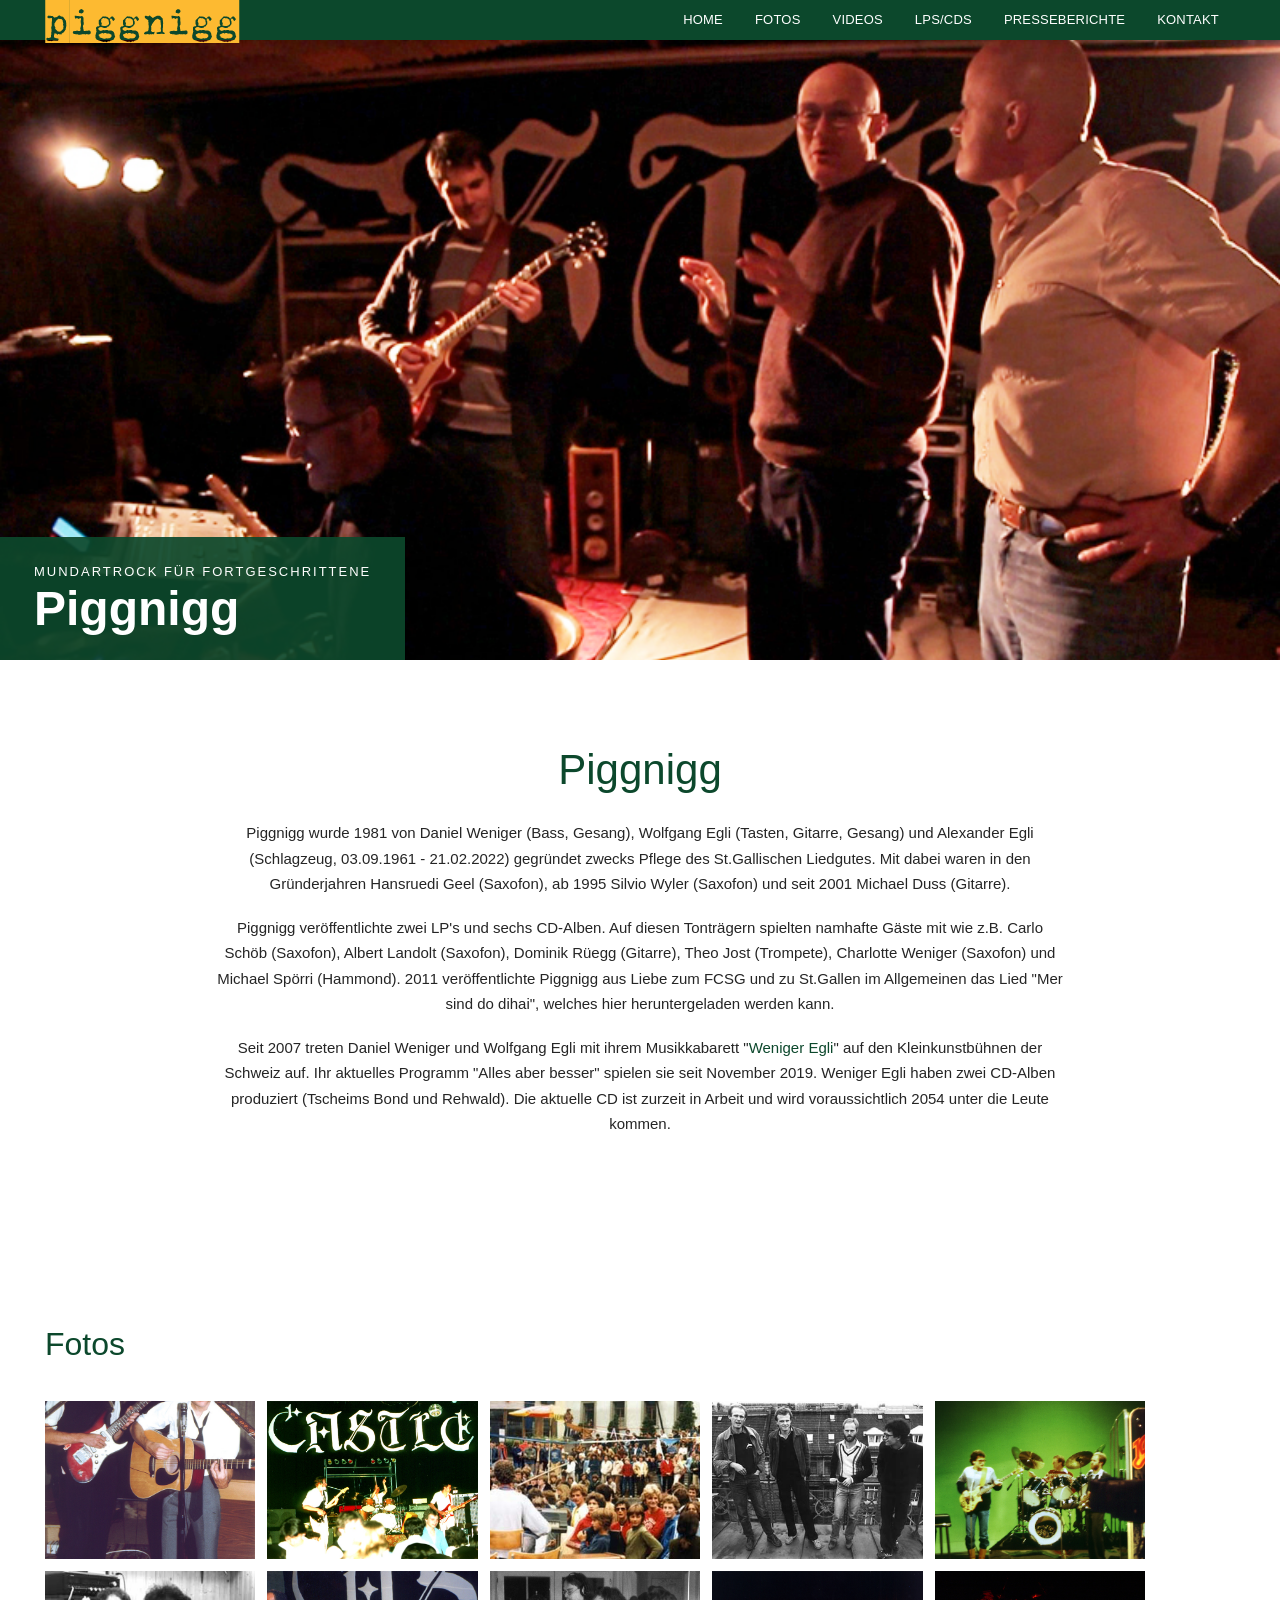
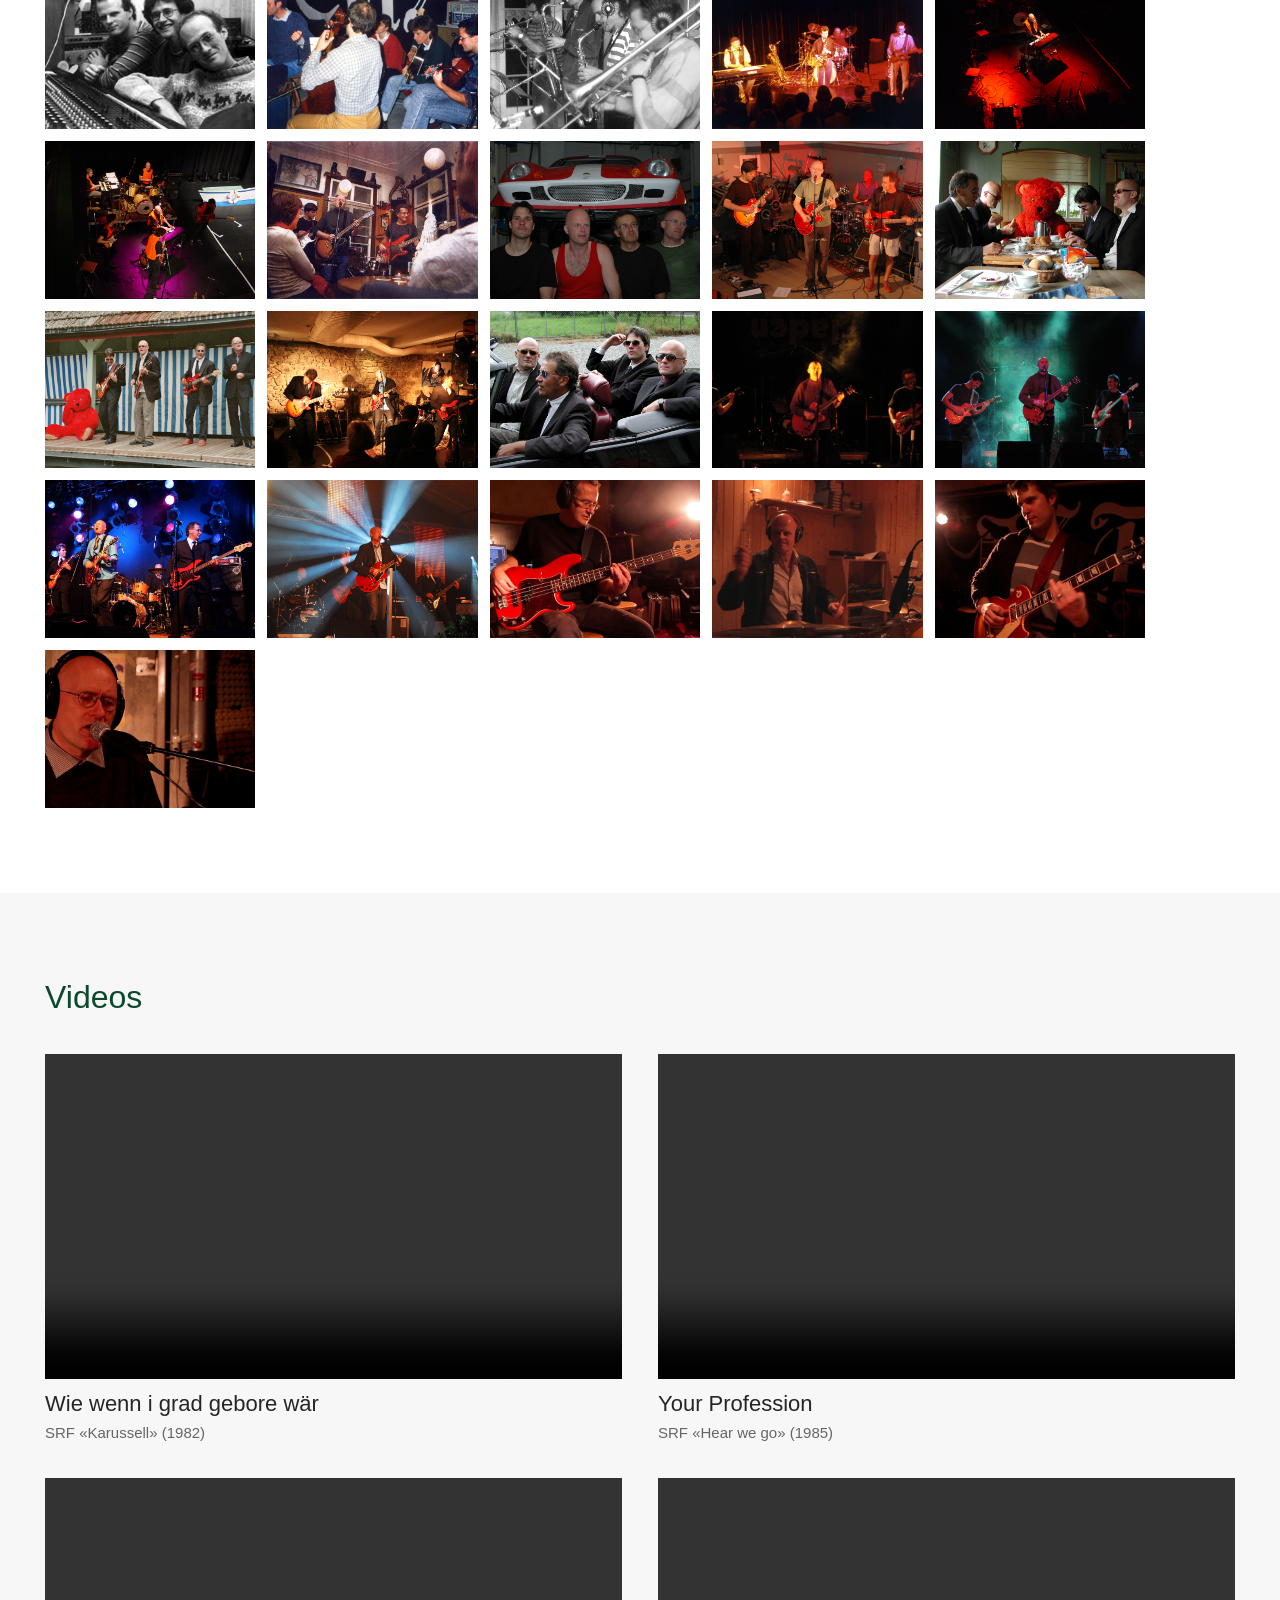
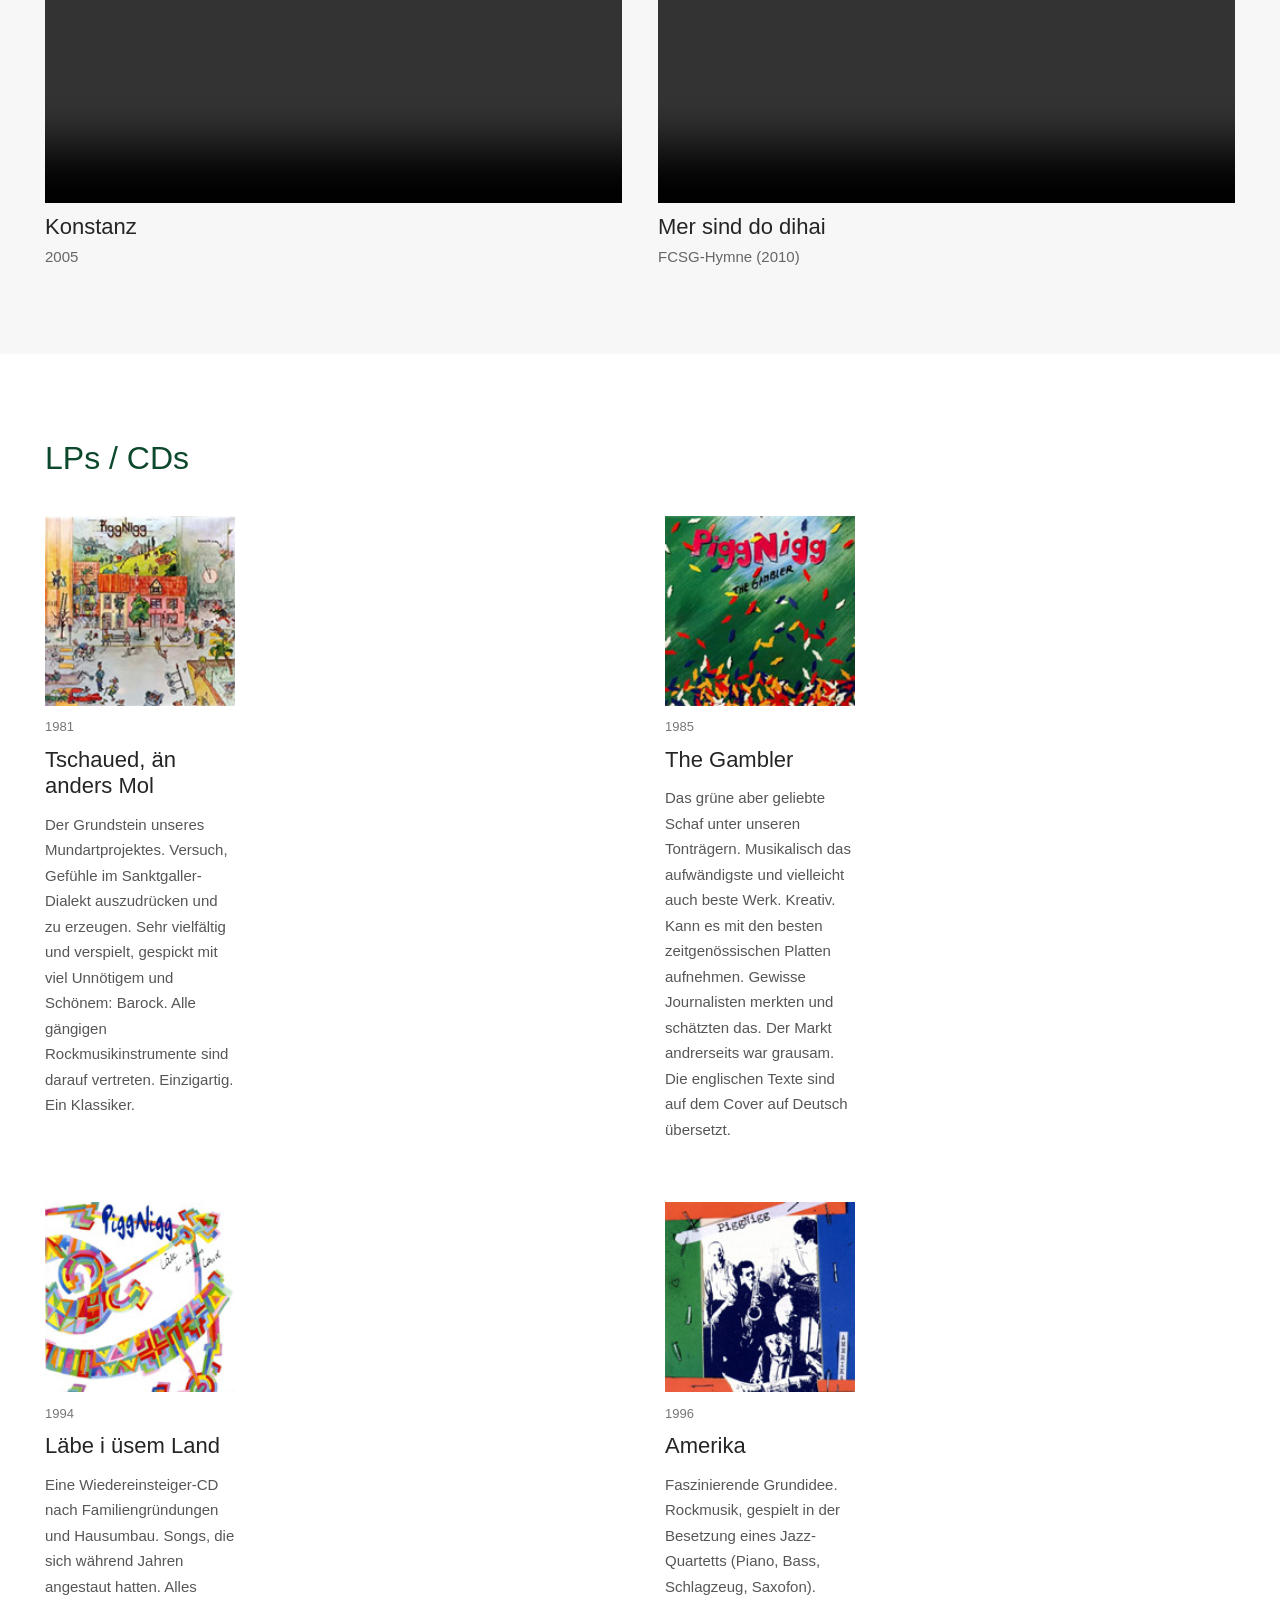
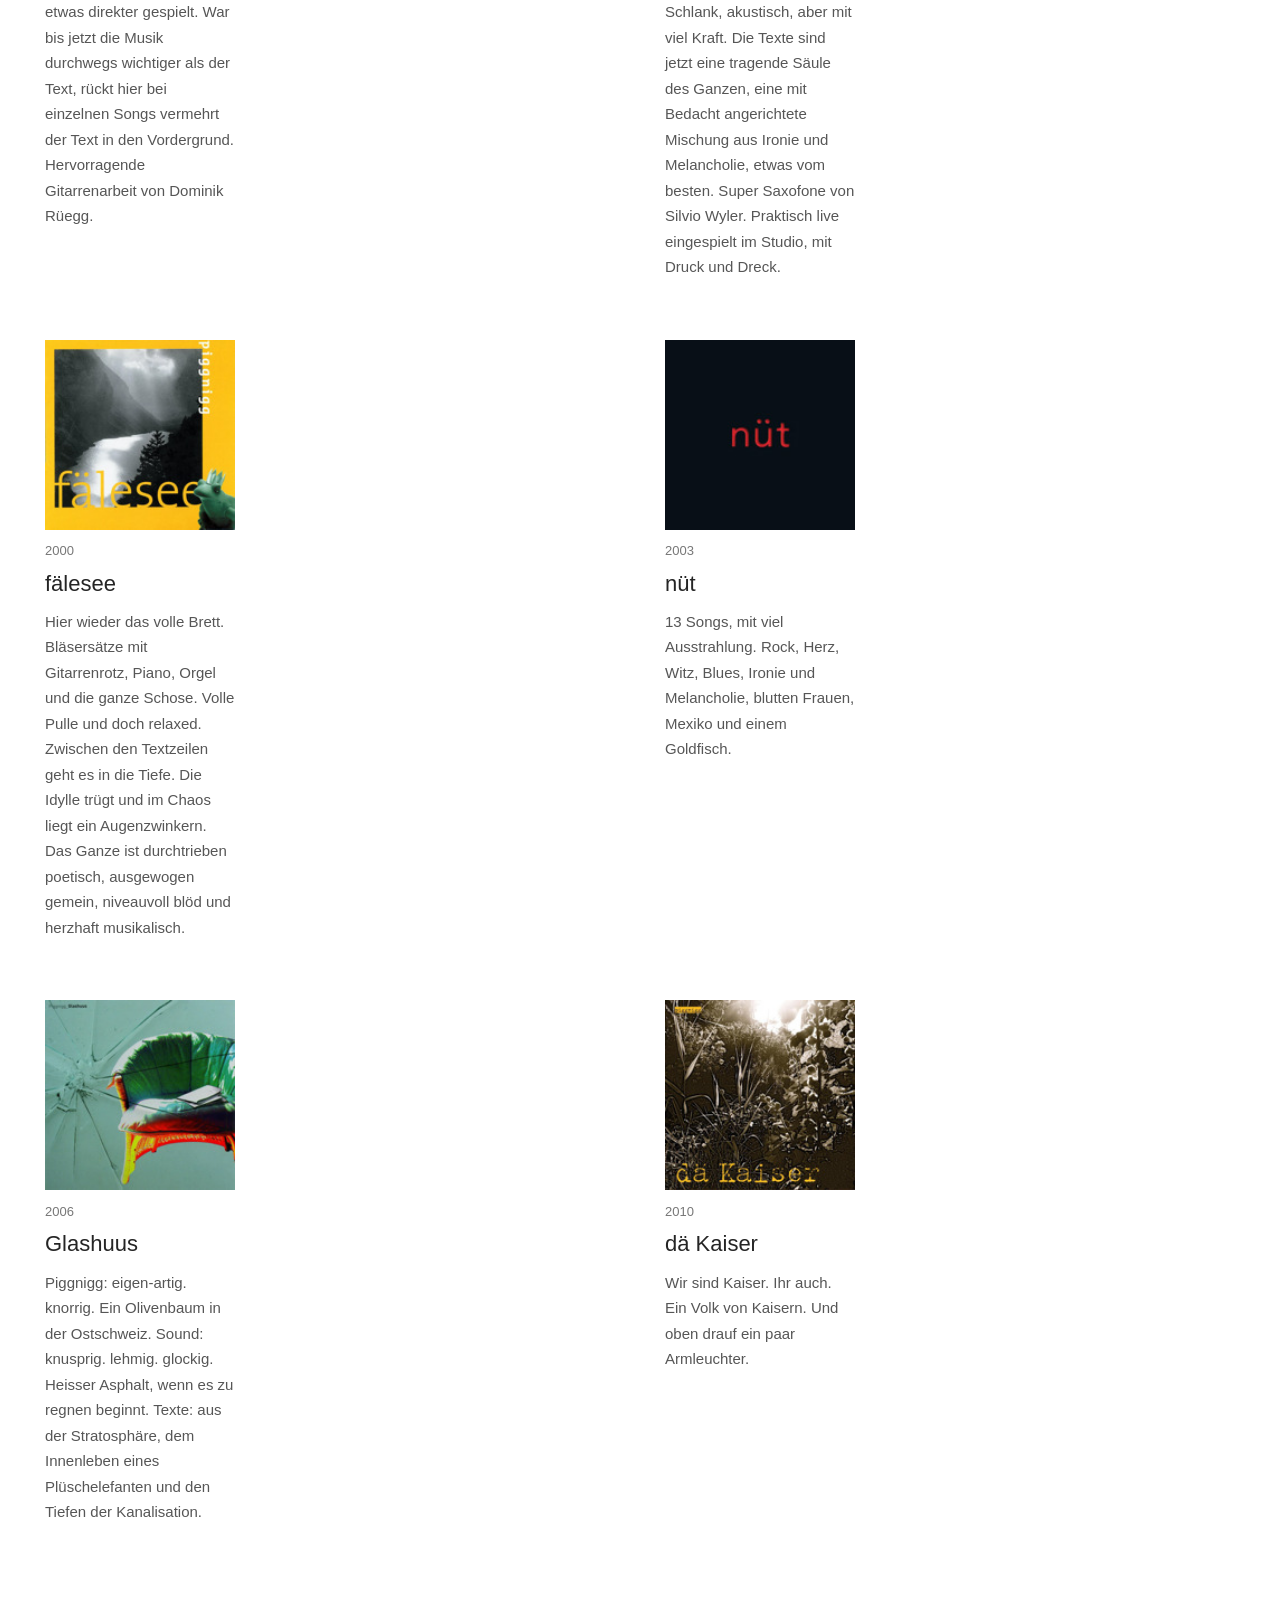
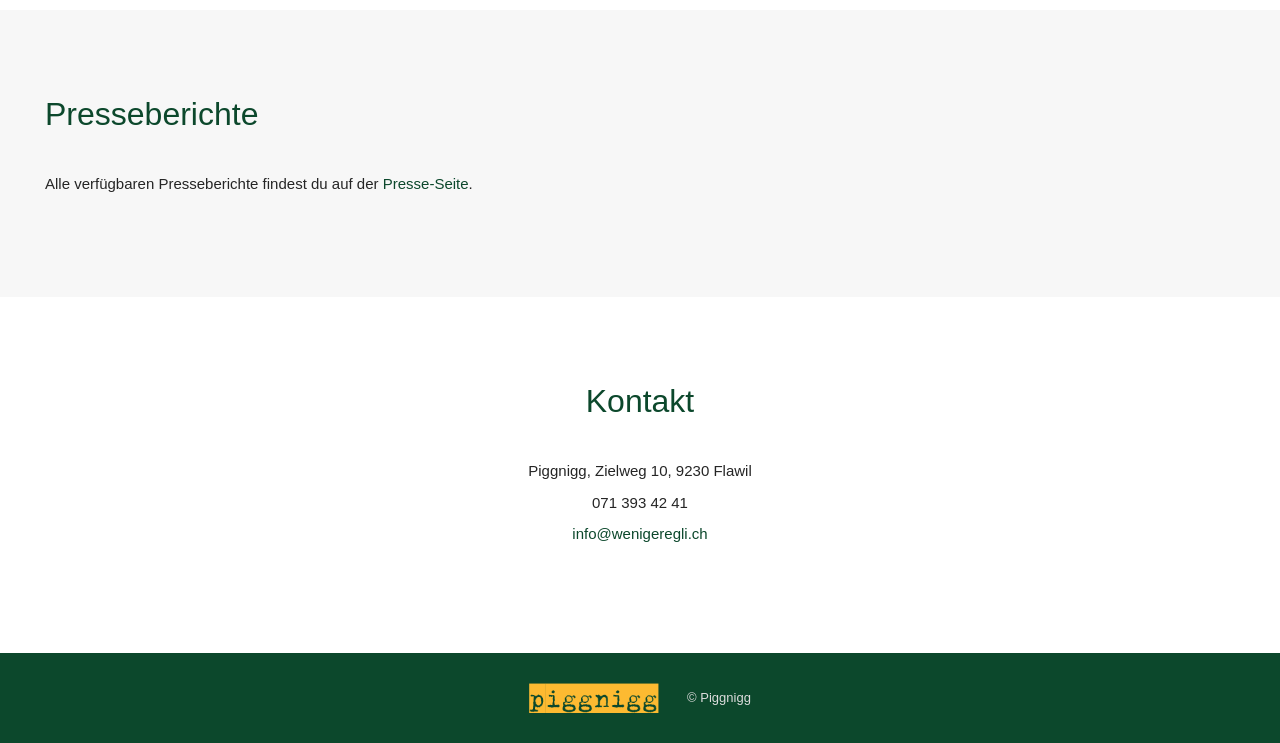
==== commit 8bb4f784: "Restore original homepage information and complete gallery" ====
--- a/index.html
+++ b/index.html
@@ -8,90 +8,33 @@
 <link rel="stylesheet" href="style.css">
 </head>
 <body>
-<header class="site-header">
-  <div class="header-inner">
-    <a class="brand" href="#start"><img src="assets/logo.png" alt="piggnigg"></a>
-    <button class="menu-toggle" aria-label="Menü öffnen">☰</button>
-    <nav id="nav">
-      <a href="#start">Home</a><a href="#fotos">Fotos</a><a href="#videos">Videos</a><a href="#lps">LPs/CDs</a><a href="presse.html">Presseberichte</a><a href="#kontakt">Kontakt</a>
-    </nav>
-  </div>
-</header>
-
+<header class="site-header"><div class="header-inner"><a class="brand" href="#start"><img src="assets/logo.png" alt="piggnigg"></a><button class="menu-toggle" aria-label="Menü öffnen">☰</button><nav id="nav"><a href="#start">Home</a><a href="#fotos">Fotos</a><a href="#videos">Videos</a><a href="#lps">LPs/CDs</a><a href="presse.html">Presseberichte</a><a href="#kontakt">Kontakt</a></nav></div></header>
 <main>
-<section id="start" class="hero">
-  <img class="hero-image" src="assets/Home.jpg" alt="Piggnigg">
-  <div class="hero-caption"><span>Mundartrock für Fortgeschrittene</span><strong>Piggnigg</strong></div>
+<section id="start" class="hero"><img class="hero-image" src="assets/Home.jpg" alt="Piggnigg"><div class="hero-caption"><span>Mundartrock für Fortgeschrittene</span><strong>Piggnigg</strong></div></section>
+<section class="intro section"><h1>Piggnigg</h1>
+<p>Piggnigg wurde 1981 von Daniel Weniger (Bass, Gesang), Wolfgang Egli (Tasten, Gitarre, Gesang) und Alexander Egli (Schlagzeug, 03.09.1961 - 21.02.2022) gegründet zwecks Pflege des St.Gallischen Liedgutes. Mit dabei waren in den Gründerjahren Hansruedi Geel (Saxofon), ab 1995 Silvio Wyler (Saxofon) und seit 2001 Michael Duss (Gitarre).</p>
+<p>Piggnigg veröffentlichte zwei LP's und sechs CD-Alben. Auf diesen Tonträgern spielten namhafte Gäste mit wie z.B. Carlo Schöb (Saxofon), Albert Landolt (Saxofon), Dominik Rüegg (Gitarre), Theo Jost (Trompete), Charlotte Weniger (Saxofon) und Michael Spörri (Hammond). 2011 veröffentlichte Piggnigg aus Liebe zum FCSG und zu St.Gallen im Allgemeinen das Lied "Mer sind do dihai", welches hier heruntergeladen werden kann.</p>
+<p>Seit 2007 treten Daniel Weniger und Wolfgang Egli mit ihrem Musikkabarett "<a href="https://www.wenigeregli.ch" target="_blank" rel="noopener noreferrer">Weniger Egli</a>" auf den Kleinkunstbühnen der Schweiz auf. Ihr aktuelles Programm "Alles aber besser" spielen sie seit November 2019. Weniger Egli haben zwei CD-Alben produziert (Tscheims Bond und Rehwald). Die aktuelle CD ist zurzeit in Arbeit und wird voraussichtlich 2054 unter die Leute kommen.</p>
 </section>
-
-<section class="intro section">
-  <h1>Piggnigg</h1>
-  <p>Piggnigg wurde 1981 von Daniel Weniger (Bass, Gesang), Wolfgang Egli (Tasten, Gitarre, Gesang) und Alexander Egli (Schlagzeug) gegründet zwecks Pflege des St.Gallischen Liedgutes.</p>
-  <p>Piggnigg veröffentlichte zwei LP's und sechs CD-Alben. Seit 2007 treten Daniel Weniger und Wolfgang Egli mit ihrem Musikkabarett «Weniger Egli» auf den Kleinkunstbühnen der Schweiz auf.</p>
-</section>
-
-<section id="fotos" class="section">
-  <h2>Fotos</h2>
-  <div class="gallery-grid">
-    <a href="assets/piggnigg_1.jpg" class="gallery-item"><img src="assets/piggnigg_1.jpg" alt="Piggnigg Foto 1"></a>
-    <a href="assets/piggnigg_2.jpg" class="gallery-item"><img src="assets/piggnigg_2.jpg" alt="Piggnigg Foto 2"></a>
-    <a href="assets/piggnigg_3.jpg" class="gallery-item"><img src="assets/piggnigg_3.jpg" alt="Piggnigg Foto 3"></a>
-    <a href="assets/piggnigg_4.jpg" class="gallery-item"><img src="assets/piggnigg_4.jpg" alt="Piggnigg Foto 4"></a>
-    <a href="assets/piggnigg_5.jpg" class="gallery-item"><img src="assets/piggnigg_5.jpg" alt="Piggnigg Foto 5"></a>
-    <a href="assets/piggnigg_6.jpg" class="gallery-item"><img src="assets/piggnigg_6.jpg" alt="Piggnigg Foto 6"></a>
-    <a href="assets/piggnigg_7.jpg" class="gallery-item"><img src="assets/piggnigg_7.jpg" alt="Piggnigg Foto 7"></a>
-    <a href="assets/piggnigg_8.jpg" class="gallery-item"><img src="assets/piggnigg_8.jpg" alt="Piggnigg Foto 8"></a>
-    <a href="assets/piggnigg_9.jpg" class="gallery-item"><img src="assets/piggnigg_9.jpg" alt="Piggnigg Foto 9"></a>
-    <a href="assets/piggnigg_10.jpg" class="gallery-item"><img src="assets/piggnigg_10.jpg" alt="Piggnigg Foto 10"></a>
-    <a href="assets/piggnigg_11.jpg" class="gallery-item"><img src="assets/piggnigg_11.jpg" alt="Piggnigg Foto 11"></a>
-    <a href="assets/piggnigg_12.jpg" class="gallery-item"><img src="assets/piggnigg_12.jpg" alt="Piggnigg Foto 12"></a>
-    <a href="assets/piggnigg_13.jpg" class="gallery-item"><img src="assets/piggnigg_13.jpg" alt="Piggnigg Foto 13"></a>
-    <a href="assets/piggnigg_14.jpg" class="gallery-item"><img src="assets/piggnigg_14.jpg" alt="Piggnigg Foto 14"></a>
-    <a href="assets/piggnigg_15.jpg" class="gallery-item"><img src="assets/piggnigg_15.jpg" alt="Piggnigg Foto 15"></a>
-    <a href="assets/piggnigg_16.jpg" class="gallery-item"><img src="assets/piggnigg_16.jpg" alt="Piggnigg Foto 16"></a>
-    <a href="assets/piggnigg_17.jpg" class="gallery-item"><img src="assets/piggnigg_17.jpg" alt="Piggnigg Foto 17"></a>
-    <a href="assets/piggnigg_18.jpg" class="gallery-item"><img src="assets/piggnigg_18.jpg" alt="Piggnigg Foto 18"></a>
-  </div>
-  <p>Fotos von Piggnigg aus den verschiedenen Jahren. Bild anklicken für Grossansicht.</p>
-</section>
-
-<section id="videos" class="section light">
-  <h2>Videos</h2>
-  <div class="videos-grid">
-    <article class="video-card"><video controls preload="metadata"><source src="assets/gebore.mp4" type="video/mp4"></video><h3>Wie wenn i grad gebore wär</h3><p>SRF «Karussell» (1982)</p></article>
-    <article class="video-card"><video controls preload="metadata"><source src="assets/profession.mp4" type="video/mp4"></video><h3>Your Profession</h3><p>SRF «Hear we go» (1985)</p></article>
-    <article class="video-card"><video controls preload="metadata"><source src="assets/konstanz.mp4" type="video/mp4"></video><h3>Konstanz</h3><p>2005</p></article>
-    <article class="video-card"><video controls preload="metadata"><source src="assets/video_profession1.mp4" type="video/mp4"></video><h3>Mer sind do dihai</h3><p>FCSG-Hymne (2010)</p></article>
-  </div>
-</section>
-
-<section id="lps" class="section">
-  <h2>LPs / CDs</h2>
-  <div class="albums">
-    <article class="album"><a href="cd-tschaued.html"><img src="assets/piggnigg_tschaued.jpg" alt="Tschaued"><div><small>1981</small><h3>Tschaued, än anders Mol</h3><p>Der Grundstein unseres Mundartprojektes. Versuch, Gefühle im Sanktgaller-Dialekt auszudrücken und zu erzeugen. Sehr vielfältig und verspielt.</p></div></a></article>
-    <article class="album"><a href="cd-gambler.html"><img src="assets/piggnigg_gambler.jpg" alt="The Gambler"><div><small>1985</small><h3>The Gambler</h3><p>Das grüne aber geliebte Schaf unter unseren Tonträgern. Musikalisch das aufwändigste und vielleicht auch beste Werk.</p></div></a></article>
-    <article class="album"><a href="cd-laebe.html"><img src="assets/piggnigg_laebe.jpg" alt="Läbe i üsem Land"><div><small>1994</small><h3>Läbe i üsem Land</h3><p>Eine Wiedereinsteiger-CD nach Familiengründungen und Hausumbau. Songs, die sich während Jahren angestaut hatten.</p></div></a></article>
-    <article class="album"><a href="cd-amerika.html"><img src="assets/piggnigg_amerika.jpg" alt="Amerika"><div><small>1996</small><h3>Amerika</h3><p>Rockmusik, gespielt in der Besetzung eines Jazz-Quartetts. Schlank, akustisch, aber mit viel Kraft.</p></div></a></article>
-    <article class="album"><a href="cd-faelesee.html"><img src="assets/piggnigg_faelesee.jpg" alt="fälesee"><div><small>2000</small><h3>fälesee</h3><p>Hier wieder das volle Brett. Bläsersätze mit Gitarrenrotz, Piano, Orgel und die ganze Schose.</p></div></a></article>
-    <article class="album"><a href="cd-nuet.html"><img src="assets/piggnigg_nuet.jpg" alt="nüt"><div><small>2003</small><h3>nüt</h3><p>13 Songs, mit viel Ausstrahlung. Rock, Herz, Witz, Blues, Ironie und Melancholie.</p></div></a></article>
-    <article class="album"><a href="cd-glashuus.html"><img src="assets/piggnigg_glashuus.jpg" alt="Glashuus"><div><small>2006</small><h3>Glashuus</h3><p>Piggnigg: eigen-artig. knorrig. Ein Olivenbaum in der Ostschweiz. Sound: knusprig. lehmig. glockig.</p></div></a></article>
-    <article class="album"><a href="cd-kaiser.html"><img src="assets/piggnigg_kaiser.jpg" alt="dä Kaiser"><div><small>2010</small><h3>dä Kaiser</h3><p>Wir sind Kaiser. Ihr auch. Ein Volk von Kaisern. Und oben drauf ein paar Armleuchter.</p></div></a></article>
-  </div>
-</section>
-
-<section id="presse" class="section light">
-  <h2>Presseberichte</h2>
-  <p>Alle verfügbaren Presseberichte findest du auf der <a href="presse.html">Presse-Seite</a>.</p>
-</section>
-
-<section id="kontakt" class="section contact">
-  <h2>Kontakt</h2>
-  <p>Piggnigg, Zielweg 10, 9230 Flawil</p>
-  <p>071 393 42 41</p>
-  <p><a href="mailto:info@wenigeregli.ch">info@wenigeregli.ch</a></p>
-</section>
-</main>
-<footer><img src="assets/logo.png" alt="piggnigg"><span>© Piggnigg</span></footer>
-<script src="script.js"></script>
-</body>
-</html>
+<section id="fotos" class="section"><h2>Fotos</h2><div class="gallery-grid">
+<a href="assets/piggnigg_1.jpg" class="gallery-item"><img src="assets/piggnigg_1.jpg" alt="Piggnigg Foto 1"></a><a href="assets/piggnigg_2.jpg" class="gallery-item"><img src="assets/piggnigg_2.jpg" alt="Piggnigg Foto 2"></a><a href="assets/piggnigg_3.jpg" class="gallery-item"><img src="assets/piggnigg_3.jpg" alt="Piggnigg Foto 3"></a><a href="assets/piggnigg_4.jpg" class="gallery-item"><img src="assets/piggnigg_4.jpg" alt="Piggnigg Foto 4"></a><a href="assets/piggnigg_5.jpg" class="gallery-item"><img src="assets/piggnigg_5.jpg" alt="Piggnigg Foto 5"></a><a href="assets/piggnigg_6.jpg" class="gallery-item"><img src="assets/piggnigg_6.jpg" alt="Piggnigg Foto 6"></a><a href="assets/piggnigg_7.jpg" class="gallery-item"><img src="assets/piggnigg_7.jpg" alt="Piggnigg Foto 7"></a><a href="assets/piggnigg_8.jpg" class="gallery-item"><img src="assets/piggnigg_8.jpg" alt="Piggnigg Foto 8"></a><a href="assets/piggnigg_9.jpg" class="gallery-item"><img src="assets/piggnigg_9.jpg" alt="Piggnigg Foto 9"></a><a href="assets/piggnigg_10.jpg" class="gallery-item"><img src="assets/piggnigg_10.jpg" alt="Piggnigg Foto 10"></a><a href="assets/piggnigg_11.jpg" class="gallery-item"><img src="assets/piggnigg_11.jpg" alt="Piggnigg Foto 11"></a><a href="assets/piggnigg_12.jpg" class="gallery-item"><img src="assets/piggnigg_12.jpg" alt="Piggnigg Foto 12"></a><a href="assets/piggnigg_13.jpg" class="gallery-item"><img src="assets/piggnigg_13.jpg" alt="Piggnigg Foto 13"></a><a href="assets/piggnigg_14.jpg" class="gallery-item"><img src="assets/piggnigg_14.jpg" alt="Piggnigg Foto 14"></a><a href="assets/piggnigg_15.jpg" class="gallery-item"><img src="assets/piggnigg_15.jpg" alt="Piggnigg Foto 15"></a><a href="assets/piggnigg_16.jpg" class="gallery-item"><img src="assets/piggnigg_16.jpg" alt="Piggnigg Foto 16"></a><a href="assets/piggnigg_17.jpg" class="gallery-item"><img src="assets/piggnigg_17.jpg" alt="Piggnigg Foto 17"></a><a href="assets/piggnigg_18.jpg" class="gallery-item"><img src="assets/piggnigg_18.jpg" alt="Piggnigg Foto 18"></a><a href="assets/piggnigg_19.jpg" class="gallery-item"><img src="assets/piggnigg_19.jpg" alt="Piggnigg Foto 19"></a><a href="assets/piggnigg_20.jpg" class="gallery-item"><img src="assets/piggnigg_20.jpg" alt="Piggnigg Foto 20"></a><a href="assets/piggnigg_21.jpg" class="gallery-item"><img src="assets/piggnigg_21.jpg" alt="Piggnigg Foto 21"></a><a href="assets/piggnigg_22.jpg" class="gallery-item"><img src="assets/piggnigg_22.jpg" alt="Piggnigg Foto 22"></a><a href="assets/piggnigg_23.jpg" class="gallery-item"><img src="assets/piggnigg_23.jpg" alt="Piggnigg Foto 23"></a><a href="assets/piggnigg_24.jpg" class="gallery-item"><img src="assets/piggnigg_24.jpg" alt="Piggnigg Foto 24"></a><a href="assets/piggnigg_25.jpg" class="gallery-item"><img src="assets/piggnigg_25.jpg" alt="Piggnigg Foto 25"></a><a href="assets/piggnigg_26.jpg" class="gallery-item"><img src="assets/piggnigg_26.jpg" alt="Piggnigg Foto 26"></a>
+</div></section>
+<section id="videos" class="section light"><h2>Videos</h2><div class="videos-grid">
+<article class="video-card"><video controls preload="metadata"><source src="assets/gebore.mp4" type="video/mp4"></video><h3>Wie wenn i grad gebore wär</h3><p>SRF «Karussell» (1982)</p></article>
+<article class="video-card"><video controls preload="metadata"><source src="assets/profession.mp4" type="video/mp4"></video><h3>Your Profession</h3><p>SRF «Hear we go» (1985)</p></article>
+<article class="video-card"><video controls preload="metadata"><source src="assets/konstanz.mp4" type="video/mp4"></video><h3>Konstanz</h3><p>2005</p></article>
+<article class="video-card"><video controls preload="metadata"><source src="assets/video_profession1.mp4" type="video/mp4"></video><h3>Mer sind do dihai</h3><p>FCSG-Hymne (2010)</p></article>
+</div></section>
+<section id="lps" class="section"><h2>LPs / CDs</h2><div class="albums">
+<article class="album"><a href="cd-tschaued.html"><img src="assets/piggnigg_tschaued.jpg" alt="Tschaued, än anders Mol"><div><small>1981</small><h3>Tschaued, än anders Mol</h3><p>Der Grundstein unseres Mundartprojektes. Versuch, Gefühle im Sanktgaller-Dialekt auszudrücken und zu erzeugen. Sehr vielfältig und verspielt, gespickt mit viel Unnötigem und Schönem: Barock. Alle gängigen Rockmusikinstrumente sind darauf vertreten. Einzigartig. Ein Klassiker.</p></div></a></article>
+<article class="album"><a href="cd-gambler.html"><img src="assets/piggnigg_gambler.jpg" alt="The Gambler"><div><small>1985</small><h3>The Gambler</h3><p>Das grüne aber geliebte Schaf unter unseren Tonträgern. Musikalisch das aufwändigste und vielleicht auch beste Werk. Kreativ. Kann es mit den besten zeitgenössischen Platten aufnehmen. Gewisse Journalisten merkten und schätzten das. Der Markt andrerseits war grausam. Die englischen Texte sind auf dem Cover auf Deutsch übersetzt.</p></div></a></article>
+<article class="album"><a href="cd-laebe.html"><img src="assets/piggnigg_laebe.jpg" alt="Läbe i üsem Land"><div><small>1994</small><h3>Läbe i üsem Land</h3><p>Eine Wiedereinsteiger-CD nach Familiengründungen und Hausumbau. Songs, die sich während Jahren angestaut hatten. Alles etwas direkter gespielt. War bis jetzt die Musik durchwegs wichtiger als der Text, rückt hier bei einzelnen Songs vermehrt der Text in den Vordergrund. Hervorragende Gitarrenarbeit von Dominik Rüegg.</p></div></a></article>
+<article class="album"><a href="cd-amerika.html"><img src="assets/piggnigg_amerika.jpg" alt="Amerika"><div><small>1996</small><h3>Amerika</h3><p>Faszinierende Grundidee. Rockmusik, gespielt in der Besetzung eines Jazz-Quartetts (Piano, Bass, Schlagzeug, Saxofon). Schlank, akustisch, aber mit viel Kraft. Die Texte sind jetzt eine tragende Säule des Ganzen, eine mit Bedacht angerichtete Mischung aus Ironie und Melancholie, etwas vom besten. Super Saxofone von Silvio Wyler. Praktisch live eingespielt im Studio, mit Druck und Dreck.</p></div></a></article>
+<article class="album"><a href="cd-faelesee.html"><img src="assets/piggnigg_faelesee.jpg" alt="fälesee"><div><small>2000</small><h3>fälesee</h3><p>Hier wieder das volle Brett. Bläsersätze mit Gitarrenrotz, Piano, Orgel und die ganze Schose. Volle Pulle und doch relaxed. Zwischen den Textzeilen geht es in die Tiefe. Die Idylle trügt und im Chaos liegt ein Augenzwinkern. Das Ganze ist durchtrieben poetisch, ausgewogen gemein, niveauvoll blöd und herzhaft musikalisch.</p></div></a></article>
+<article class="album"><a href="cd-nuet.html"><img src="assets/piggnigg_nuet.jpg" alt="nüt"><div><small>2003</small><h3>nüt</h3><p>13 Songs, mit viel Ausstrahlung. Rock, Herz, Witz, Blues, Ironie und Melancholie, blutten Frauen, Mexiko und einem Goldfisch.</p></div></a></article>
+<article class="album"><a href="cd-glashuus.html"><img src="assets/piggnigg_glashuus.jpg" alt="Glashuus"><div><small>2006</small><h3>Glashuus</h3><p>Piggnigg: eigen-artig. knorrig. Ein Olivenbaum in der Ostschweiz. Sound: knusprig. lehmig. glockig. Heisser Asphalt, wenn es zu regnen beginnt. Texte: aus der Stratosphäre, dem Innenleben eines Plüschelefanten und den Tiefen der Kanalisation.</p></div></a></article>
+<article class="album"><a href="cd-kaiser.html"><img src="assets/piggnigg_kaiser.jpg" alt="dä Kaiser"><div><small>2010</small><h3>dä Kaiser</h3><p>Wir sind Kaiser. Ihr auch. Ein Volk von Kaisern. Und oben drauf ein paar Armleuchter.</p></div></a></article>
+</div></section>
+<section id="presse" class="section light"><h2>Presseberichte</h2><p>Alle verfügbaren Presseberichte findest du auf der <a href="presse.html">Presse-Seite</a>.</p></section>
+<section id="kontakt" class="section contact"><h2>Kontakt</h2><p>Piggnigg, Zielweg 10, 9230 Flawil</p><p>071 393 42 41</p><p><a href="mailto:info@wenigeregli.ch">info@wenigeregli.ch</a></p></section>
+</main><footer><img src="assets/logo.png" alt="piggnigg"><span>© Piggnigg</span></footer><script src="script.js"></script></body></html>
